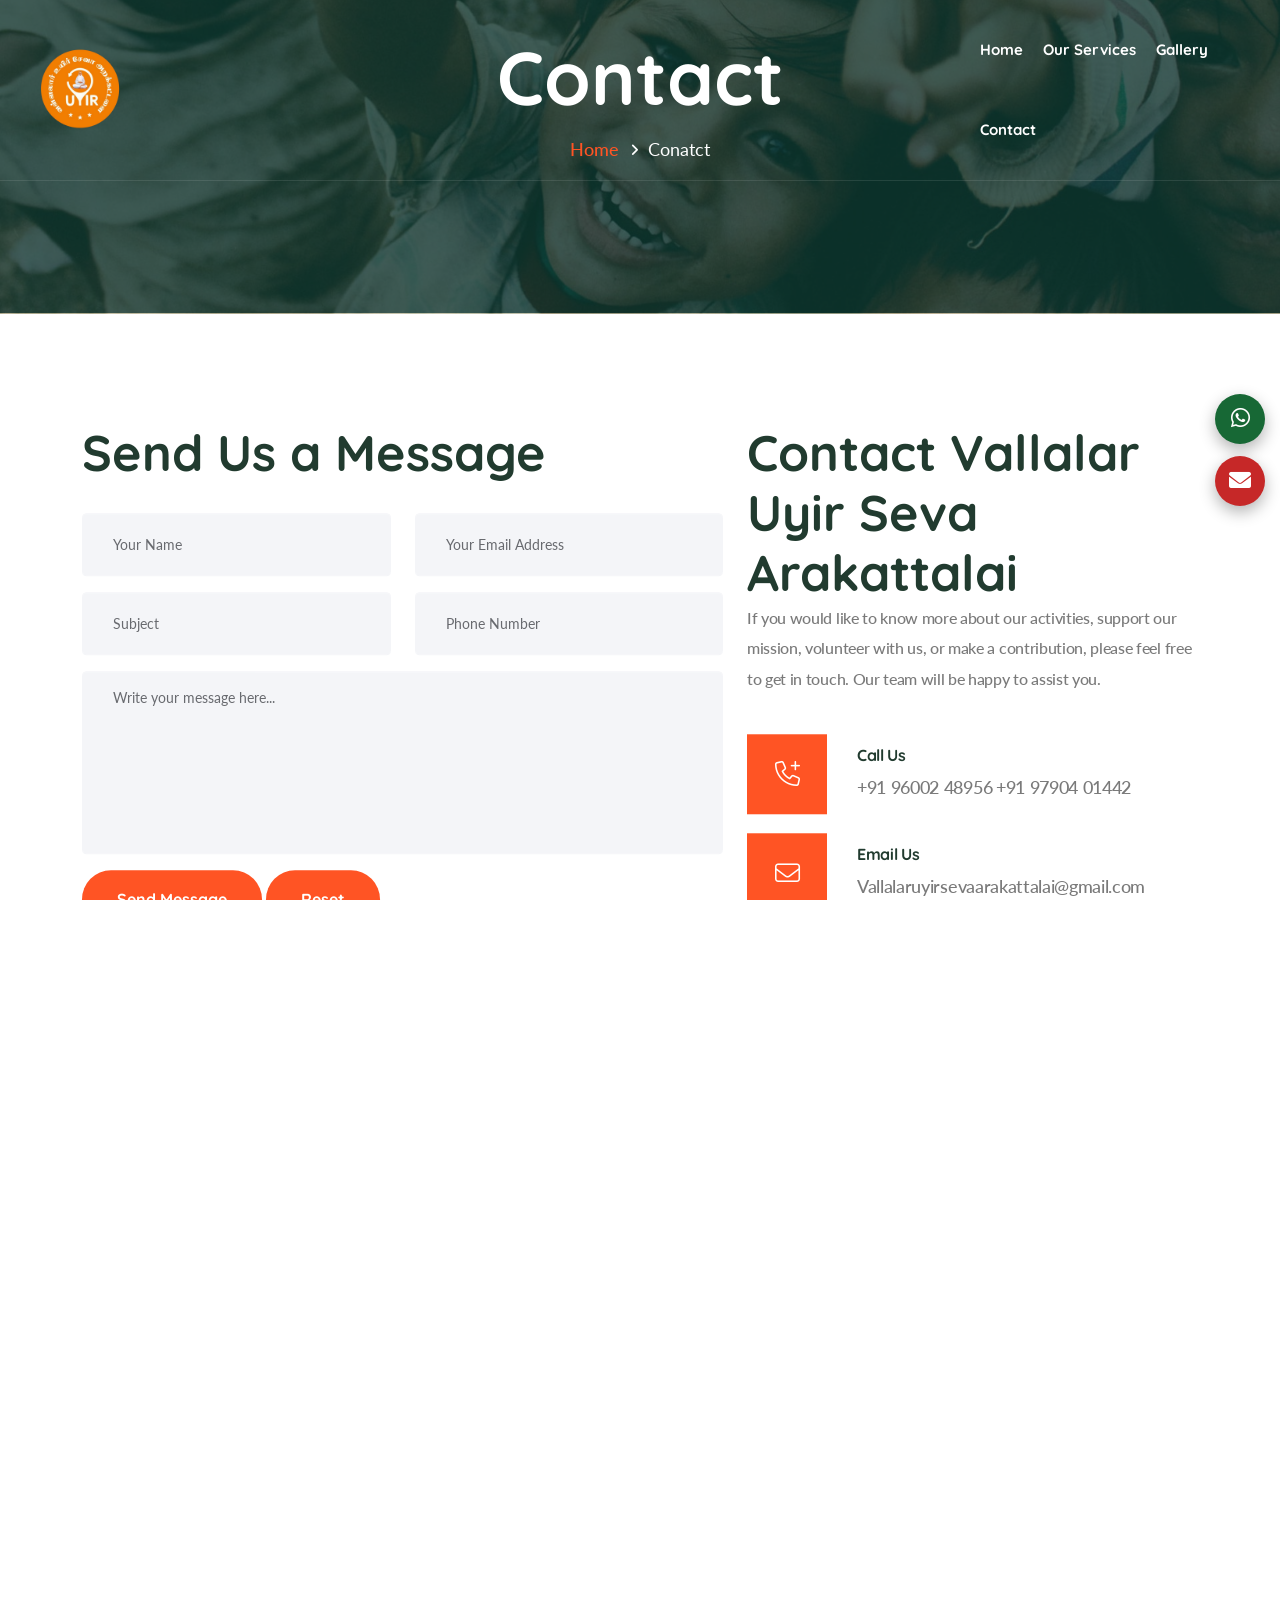
==== contact.html @ bacff72b "Vallar Testing" ====
<!DOCTYPE html>
<html lang="en">

<!-- Mirrored from html.kodesolution.com/2026/hopenest-html/page-contact.html by HTTrack Website Copier/3.x [XR&CO'2014], Tue, 10 Mar 2026 08:00:22 GMT -->
<head>
<meta charset="utf-8" />
 <title>Vallalar uyir seva arakattalai </title>
<!-- Stylesheets -->
<link href="css/bootstrap.min.css" rel="stylesheet" />
<link href="css/style.css" rel="stylesheet" />

<link rel="shortcut icon" href="images/favicon.ico" type="image/x-icon" />
<link rel="icon" href="images/favicon.ico" type="image/x-icon" />

<!-- Responsive -->
<meta http-equiv="X-UA-Compatible" content="IE=edge" />
<meta name="viewport" content="width=device-width, initial-scale=1.0" />

</head>

<style>
 .floating-contact {
  position: fixed;
  right: 15px;
  top: 50%;
  transform: translateY(-50%);
  z-index: 9999;

  display: flex;
  flex-direction: column;
  align-items: center;
  gap: 12px;
}

/* Buttons */
.contact-btn {
  width: 50px;
  height: 50px;
  border-radius: 50%;
  border: none;
  cursor: pointer;

  display: flex;
  align-items: center;
  justify-content: center;

  color: #fff;
  font-size: 22px;
  box-shadow: 0 6px 16px rgba(0,0,0,0.3);
}

.whatsapp { background: #176835; }
.call { background: #c62828; }

/* Floating Enquiry Box */
.enquiry-float {
  position: fixed;
  right: 20px;
  width: 260px;
  background: #fff;
  padding: 15px;
  border-radius: 10px;
  box-shadow: 0 10px 30px rgba(0,0,0,0.15);
  z-index: 9999;
    display: none;
}
/* Form */
.enquiry-float form h4 {
  margin-bottom: 10px;
  text-align: center;
}

.enquiry-float input,
.enquiry-float textarea {
  width: 100%;
  padding: 8px;
  margin-bottom: 8px;
  border: 1px solid #ccc;
  border-radius: 4px;
}

.enquiry-btn {
  width: 100%;
  background: #e63946;
  color: #fff;
  border: none;
  padding: 10px;
  border-radius: 5px;
  cursor: pointer;
  font-size: 15px;
}

.enquiry-btn:hover {
  background: #c92f3c;
}
</style>
<body>
  <div class="page-wrapper">
<div class="floating-contact">
  <!-- WhatsApp -->
  <a href="https://wa.me/919790401442" target="_blank" class="contact-btn whatsapp">
    <i class="fab fa-whatsapp"></i>
  </a>

  <!-- Call -->
  <button class="contact-btn call" id="callToggle">
    <i class="fas fa-envelope"></i>
  </button>

  <!-- Enquiry Form -->
  <div class="enquiry-float" id="enquiryBox">
  <form>
    <h4>Quick Enquiry</h4>

    <input type="text" placeholder="Name" required>
    <input type="email" placeholder="Email" required>
    <input type="tel" placeholder="Phone" required>
    <textarea placeholder="Message" rows="3" required></textarea>

    <button type="submit" class="enquiry-btn">Submit</button>
  </form>
</div>

</div>
    <!-- <div id="preloader" class="preloader">
      <div class="animation-preloader">
        <div class="spinner"></div>
        <div class="txt-loading">
          <span data-text-preloader="H" class="letters-loading"> H </span>
          <span data-text-preloader="O" class="letters-loading"> O </span>
          <span data-text-preloader="P" class="letters-loading"> P </span>
          <span data-text-preloader="E" class="letters-loading"> E </span>
          <span data-text-preloader="N" class="letters-loading"> N </span>
          <span data-text-preloader="E" class="letters-loading"> E </span>
          <span data-text-preloader="S" class="letters-loading"> S </span>
          <span data-text-preloader="T" class="letters-loading"> T </span>
        </div>
        <p class="text-center">Loading</p>
      </div>
      <div class="loader">
        <div class="row">
          <div class="col-3 loader-section section-left">
            <div class="bg"></div>
          </div>
          <div class="col-3 loader-section section-left">
            <div class="bg"></div>
          </div>
          <div class="col-3 loader-section section-right">
            <div class="bg"></div>
          </div>
          <div class="col-3 loader-section section-right">
            <div class="bg"></div>
          </div>
        </div>
      </div>
    </div> -->

    <!-- Back-to-top start -->
    <button id="back-top" class="back-to-top">
      <i class="fa-regular fa-arrow-up"></i>
    </button>
    <!-- Back-to-top start -->

    <!-- Main Header-->
    <header class="main-header header-style-one header-2">
      <!-- Header Lower -->
      <div class="header-lower">
        <!-- Main box -->
        <div class="main-box" >
          <div class="logo">
            <a href="index.html"><img src="images/logo1.png" style="height: 100px;" alt=""></a>
          </div>
          <!--Nav Box-->
          <div class="nav-outer" >
             <nav class="nav main-menu">
              <ul class="navigation"style="margin-left: 700px;">
                <li class="dropdown current">
                  <a href="index.html">Home</a>
                 
                </li>
                <li><a href="services.html">Our Services</a></li>
               
               <li><a href="gallery.html">Gallery</a></li>
               
               
                <li class="current"><a href="contact.html">Contact</a></li>
              </ul>
            </nav>

            <div class="outer-box">
              <!-- Main Menu End-->
              <div class="ui-btn-outer">
                <div class="ui-btn-search">
                  <!-- <button class="ui-btn ui-btn search-btn main-header__search search-toggler">
                    <i class="fa-regular fa-magnifying-glass"></i></button> -->
                  <!-- <a href="contact.html" class="theme-btn"><i class="fa-solid fa-heart"></i> Donate Now</a> -->
                </div>
                <!-- Mobile Nav toggler -->
              </div>
             <div class="mobile-nav-toggler"><span class="icon lnr-icon-bars"></span></div>
            </div>
          </div>
        </div>
      </div>
      <!-- End Header Lower -->

      <!-- Mobile Menu  -->
      <div class="mobile-menu">
        <div class="menu-backdrop"></div>

        <!--Here Menu Will Come Automatically Via Javascript / Same Menu as in Header-->
        <nav class="menu-box">
          <div class="upper-box">
            <div class="nav-logo">
              <a href="index.html"><img src="images/logo1.png" alt=""></a>
            </div>
            <div class="close-btn"><i class="icon fa fa-times"></i></div>
          </div>

          <ul class="navigation clearfix">
            <!--Keep This Empty / Menu will come through Javascript-->
          </ul>
          <ul class="contact-list-one">
            <li>
              <!-- Contact Info Box -->
              <div class="contact-info-box">
                <i class="icon lnr-icon-phone-handset"></i>
                <span class="title">Call Now</span>
                <a href="tel:+919600248956 ">+91 96002 48956 </a>
              </div>
            </li>
            <li>
              <!-- Contact Info Box -->
              <div class="contact-info-box">
                <span class="icon lnr-icon-envelope1"></span>
                <span class="title">Send Email</span>
                <a href="mailto:Vallalaruyirsevaarakattalai@gmail.com">Vallalaruyirsevaarakattalai@gmail.com</a>
              </div>
            </li>
            <li>
              <!-- Contact Info Box -->
              <!-- <div class="contact-info-box">
                <span class="icon lnr-icon-clock"></span>
                <span class="title">Send Email</span>
                Mon - Sat 8:00 - 6:30, Sunday - CLOSED
              </div> -->
            </li>
          </ul>

          <!-- <ul class="social-links">
            <li><a href="#"><i class="fab fa-twitter"></i></a></li>
            <li><a href="#"><i class="fab fa-facebook-f"></i></a></li>
            <li><a href="#"><i class="fab fa-pinterest"></i></a></li>
            <li><a href="#"><i class="fab fa-instagram"></i></a></li>
          </ul> -->
        </nav>
      </div>
      <!-- End Mobile Menu -->

      <!-- Header Search -->
      <!-- <div class="search-popup">
        <span class="search-back-drop"></span>
        <button class="close-search"><span class="fa fa-times"></span></button>

        <div class="search-inner">
          <form method="post" action="https://html.kodesolution.com/2026/hopenest-html/index.html">
            <div class="form-group">
              <input type="search" name="search-field" value="" placeholder="Search..." required="">
              <button type="submit"><i class="fa fa-search"></i></button>
            </div>
          </form>
        </div>
      </div> -->
      <!-- End Header Search -->

      <!-- Sticky Header  -->
      <div class="sticky-header">
        <div class="auto-container">
          <div class="inner-container">
            <!--Logo-->
            <div class="logo">
              <a href="index.html"><img src="images/logo1.png" alt="img"></a>
            </div>

            <!--Right Col-->
            <div class="nav-outer">
              <!-- Main Menu -->
              <nav class="main-menu">
                <div class="navbar-collapse show collapse clearfix">
                  <ul class="navigation clearfix">
                    <!--Keep This Empty / Menu will come through Javascript-->
                  </ul>
                </div>
              </nav>
              <!-- Main Menu End-->

              <!--Mobile Navigation Toggler-->
             <div class="mobile-nav-toggler"><span class="icon lnr-icon-bars"></span></div>
            </div>
          </div>
        </div>
      </div>
      <!-- End Sticky Menu -->
    </header>
    <!--End Main Header -->
    <div id="smooth-wrapper">
      <div id="smooth-content">
        <!-- Start main-content -->
        <section class="page-title" style="background-image: url(images/resource/page-title.jpg);">
          <div class="auto-container">
            <div class="title-outer text-center">
              <h1 class="title">Contact</h1>
              <ul class="page-breadcrumb">
                <li><a href="index.html">Home</a></li>
                <li>Conatct</li>
              </ul>
            </div>
          </div>
        </section>
        <!-- end main-content -->

        <!--Contact Details Start-->
      <section class="contact-details">
  <div class="container pt-110 pb-70">
    <div class="row">
      
      <!-- Left Contact Form -->
      <div class="col-xl-7 col-lg-6">
        <div class="sec-title black">
          <h2>Send Us a Message</h2>
        </div>

        <form id="contact_form" name="contact_form" action="mail.php" method="post">
          <div class="row">
            <div class="col-sm-6">
              <div class="mb-3">
                <input name="form_name" class="form-control" type="text" placeholder="Your Name">
              </div>
            </div>
            <div class="col-sm-6">
              <div class="mb-3">
                <input name="form_email" class="form-control required email" type="email" placeholder="Your Email Address">
              </div>
            </div>
          </div>

          <div class="row">
            <div class="col-sm-6">
              <div class="mb-3">
                <input name="form_subject" class="form-control required" type="text" placeholder="Subject">
              </div>
            </div>
            <div class="col-sm-6">
              <div class="mb-3">
                <input name="form_phone" class="form-control" type="text" placeholder="Phone Number">
              </div>
            </div>
          </div>

          <div class="mb-3">
            <textarea name="form_message" class="form-control required" rows="7" placeholder="Write your message here..."></textarea>
          </div>

          <div class="mb-5">
            <input name="form_botcheck" class="form-control" type="hidden" value="" />
            <button type="submit" class="theme-btn btn-style-one mb-2 mb-sm-0" data-loading-text="Please wait...">
              <span class="btn-title">Send Message</span>
            </button>
            <button type="reset" class="theme-btn btn-style-one" data-loading-text="Please wait...">
              <span class="btn-title">Reset</span>
            </button>
          </div>
        </form>
      </div>

      <!-- Right Contact Details -->
      <div class="col-xl-5 col-lg-6">
        <div class="contact-details__right">
          <div class="sec-title black">
            <h2>Contact Vallalar Uyir Seva Arakattalai</h2>
            <div class="text">
              
              If you would like to know more about our activities, support our mission, 
              volunteer with us, or make a contribution, please feel free to get in touch. 
              Our team will be happy to assist you.
            </div>
          </div>

          <ul class="list-unstyled contact-details__info">
            <li>
              <div class="icon">
                <span class="fa-classic fa-light fa-phone-plus"></span>
              </div>
              <div class="text">
                <h6 class="mb-1">Call Us</h6>
                <a href="tel:+919600248956">+91 96002 48956</a>
                 <a href="tel:+919790401442">+91 97904 01442</a>
              </div>
            </li>

            <li>
              <div class="icon">
                <span class="fal fa-envelope"></span>
              </div>
              <div class="text">
                <h6 class="mb-1">Email Us</h6>
                <a href="mailto:Vallalaruyirsevaarakattalai@gmail.com">Vallalaruyirsevaarakattalai@gmail.com</a>
              </div>
            </li>

            <li>
              <div class="icon">
                <span class="fal fa-location-arrow"></span>
              </div>
              <div class="text">
                <h6 class="mb-1">Our Location</h6>
                <span>Vallalar Uyir Seva Arakattalai, <br>22 Noyyal Street, Kamatchipuram, Coimbatore 641013</span>
              </div>
            </li>
          </ul>
        </div>
      </div>

    </div>
  </div>
</section>
        <!--Contact Details End-->

        <!-- Map Section-->
        <section class="map-section">
<iframe src="https://www.google.com/maps/embed?pb=!1m18!1m12!1m3!1d250644.7683524301!2d76.80241834872741!3d11.014261487869842!2m3!1f0!2f0!3f0!3m2!1i1024!2i768!4f13.1!3m3!1m2!1s0x3ba859af2f971cb5%3A0x2fc1c81e183ed282!2sCoimbatore%2C%20Tamil%20Nadu!5e0!3m2!1sen!2sin!4v1773142002407!5m2!1sen!2sin" width="100%" height="450" style="border:0;" allowfullscreen="" loading="lazy" referrerpolicy="no-referrer-when-downgrade"></iframe>        
</section>
        
        <!--End Map Section-->

        <!-- Main Footer -->
          <footer class="footer-section bg-cover"
         style="background-image: url('images/background/footer-bg.jpg');">
          <div class="container">
            <div class="footer-widget-wrapper">
              <div class="row g-4">
                <div class="col-xl-4 col-lg-6 col-md-6 wow fadeInUp" data-wow-delay=".3s">
                  <div class="footer-content">
                    <a href="index.html" class="footer-logo"><img src="images/logo1.png"
                      style="height: 110px;" alt="img"></a>
                  <p>
UYIR Seva Trust works with compassion and dedication to support people in need, 
promote social welfare, and build a caring community for a better tomorrow.
</p>
                    <a href="contact.html" class="theme-btn">
                      <i class="fas fa-heart"></i> Donate Now</a>
                  </div>
                </div>
                <div class="col-xl-3 col-lg-6 col-md-6 wow fadeInUp" data-wow-delay=".5s">
                  <div class="footer-contact-info">
                    <div class="contact-info">
                      <h3 class="number"><a href="tel:+919600248956"> +91 96002 48956</a></h3>
                      <p class="email"><a href="mailto:Vallalaruyirsevaarakattalai@gmail.com">Vallalaruyirsevaarakattalai@gmail.com</a></p>
                    </div>
                    <h4 class="location-title">22 Noyyal Street, Kamatchipuram, Coimbatore 641013</h4>
                  </div>
                </div>
                <div class="col-xl-5 col-lg-6 wow fadeInUp" data-wow-delay=".7s">
                  <ul class="footer-menu-list">
                    <li>
                      <a href="index.html">
                        <span>Home</span>
                        <span class="icon">
                          <svg width="23" height="23" viewBox="0 0 23 23" fill="none" xmlns="http://www.w3.org/2000/svg">
                            <g clip-path="url(#clip0_40_871)">
                              <path d="M5.24221 15.2714L15.072 8.38849M17.2671 6.87033C15.1405 8.17373 11.6724 11.9019 14.8132 16.3874M17.2516 6.84808C15.2994 8.40067 10.6099 10.3845 7.46918 5.89903" stroke="#FBC93E" stroke-width="1.5"/>
                            </g>
                            <defs>
                              <clipPath id="clip0_40_871">
                                <rect width="16" height="16" fill="white" transform="translate(0 9.17722) rotate(-35)"/>
                              </clipPath>
                            </defs>
                          </svg>
                        </span>
                      </a>
                    </li>
                    <li>
                      <a href="services.html">
                        <span>Our Services</span>
                        <span class="icon">
                          <svg width="23" height="23" viewBox="0 0 23 23" fill="none" xmlns="http://www.w3.org/2000/svg">
                            <g clip-path="url(#clip0_40_871)">
                              <path d="M5.24221 15.2714L15.072 8.38849M17.2671 6.87033C15.1405 8.17373 11.6724 11.9019 14.8132 16.3874M17.2516 6.84808C15.2994 8.40067 10.6099 10.3845 7.46918 5.89903" stroke="#FBC93E" stroke-width="1.5"/>
                            </g>
                            <defs>
                              <clipPath id="clip0_40_8713">
                                <rect width="16" height="16" fill="white" transform="translate(0 9.17722) rotate(-35)"/>
                              </clipPath>
                            </defs>
                          </svg>
                        </span>
                      </a>
                    </li>
                    <li>
                      <a href="gallery.html">
                        <span>Gallery</span>
                        <span class="icon">
                          <svg width="23" height="23" viewBox="0 0 23 23" fill="none" xmlns="http://www.w3.org/2000/svg">
                            <g clip-path="url(#clip0_40_871)">
                              <path d="M5.24221 15.2714L15.072 8.38849M17.2671 6.87033C15.1405 8.17373 11.6724 11.9019 14.8132 16.3874M17.2516 6.84808C15.2994 8.40067 10.6099 10.3845 7.46918 5.89903" stroke="#FBC93E" stroke-width="1.5"/>
                            </g>
                            <defs>
                              <clipPath id="clip0_40_8714">
                                <rect width="16" height="16" fill="white" transform="translate(0 9.17722) rotate(-35)"/>
                              </clipPath>
                            </defs>
                          </svg>
                        </span>
                      </a>
                    </li>
                    <li>
                      <a href="contact.html">
                        <span>Contact</span>
                        <span class="icon">
                          <svg width="23" height="23" viewBox="0 0 23 23" fill="none" xmlns="http://www.w3.org/2000/svg">
                            <g clip-path="url(#clip0_40_871)">
                              <path d="M5.24221 15.2714L15.072 8.38849M17.2671 6.87033C15.1405 8.17373 11.6724 11.9019 14.8132 16.3874M17.2516 6.84808C15.2994 8.40067 10.6099 10.3845 7.46918 5.89903" stroke="#FBC93E" stroke-width="1.5"/>
                            </g>
                            <defs>
                              <clipPath id="clip0_40_8715">
                                <rect width="16" height="16" fill="white" transform="translate(0 9.17722) rotate(-35)"/>
                              </clipPath>
                            </defs>
                          </svg>
                        </span>
                      </a>
                    </li>
                    <!-- <li>
                      <a href="page-contact.html">
                        <span>Contact</span>
                        <span class="icon">
                          <svg width="23" height="23" viewBox="0 0 23 23" fill="none" xmlns="http://www.w3.org/2000/svg">
                            <g clip-path="url(#clip0_40_871)">
                              <path d="M5.24221 15.2714L15.072 8.38849M17.2671 6.87033C15.1405 8.17373 11.6724 11.9019 14.8132 16.3874M17.2516 6.84808C15.2994 8.40067 10.6099 10.3845 7.46918 5.89903" stroke="#FBC93E" stroke-width="1.5"/>
                            </g>
                            <defs>
                              <clipPath id="clip0_40_8716">
                                <rect width="16" height="16" fill="white" transform="translate(0 9.17722) rotate(-35)"/>
                              </clipPath>
                            </defs>
                          </svg>
                        </span>
                      </a>
                    </li> -->
                  </ul>
                </div>
              </div>
            </div>
           
          </div>
          <div class="footer-bottom">
            <div class="container">
              <div class="footer-bottom-wrapper wow fadeInUp" data-wow-delay=".3s">
               <p>
© <span id="year"></span> Vallalar Uyir Seva Arakattalai. All Rights Reserved. 
Developed by <a href="https://chennaileads.com" target="_blank">Chennai Leads</a>
</p>

<script>
document.getElementById("year").textContent = new Date().getFullYear();
</script>
                <!-- <div class="social-icon">
                  <a href="#"><i class="fa-brands fa-x-twitter"></i> Twitter</a>
                  <a href="#"><i class="fa-brands fa-facebook-f"></i> Facebook</a>
                  <a href="#"><i class="fa-brands fa-pinterest"></i> Pinterest</a>
                  <a href="#"><i class="fa-brands fa-instagram"></i> Instagram</a>
                </div> -->
              </div>
            </div>
          </div>
        </footer>
        <!--End Main Footer -->
      </div>
    </div>

  </div>
  <!-- End Page Wrapper -->

<script src="js/jquery.js"></script>
<script src="js/popper.min.js"></script>
<script src="js/bootstrap.min.js"></script>
<script src="js/jquery.fancybox.js"></script>
<script src="js/jquery-ui.js"></script>
<script src="js/gsap.js"></script>
<script src="js/three.js"></script>
<script src="js/hover-effect.umd.js"></script>
<script src="js/gsap-scroll-to-plugin.js"></script>
<script src="js/gsap-scroll-smoother.js"></script>
<script src="js/gsap-scroll-trigger.js"></script>
<script src="js/gsap-split-text.js"></script>
<script src="js/split-type.min.js"></script>
<script src="js/parallaxie.js"></script>
<script src="js/jquery.magnific-popup.min.js"></script>
<script src="js/wow.js"></script>
<script src="js/bxslider.js"></script>
<script src="js/nice-select.min.js"></script>
<script src="js/knob.js"></script>
<script src="js/appear.js"></script>
<script src="js/slick.js"></script>
<script src="js/swiper.min.js"></script>
<script src="js/mixitup.js"></script>
<script src="js/script.js"></script>
<script src="js/script-gsap.js"></script>
<!-- form submit -->
<script src="js/jquery.validate.min.js"></script>
<script src="js/jquery.form.min.js"></script>
<script src="js/custom-contact.js"></script>
  <script>
  const toggleBtn = document.getElementById("callToggle");
  const enquiryBox = document.getElementById("enquiryBox");

  toggleBtn.addEventListener("click", () => {
    enquiryBox.style.display =
      enquiryBox.style.display === "block" ? "none" : "block";
  });

  document.addEventListener("click", (e) => {
    if (!e.target.closest(".floating-contact")) {
      enquiryBox.style.display = "none";
    }
  });
  toggleBtn.addEventListener("click", () => {
  enquiryBox.classList.toggle("show");
});
</script>
</body>

<!-- Mirrored from html.kodesolution.com/2026/hopenest-html/page-contact.html by HTTrack Website Copier/3.x [XR&CO'2014], Tue, 10 Mar 2026 08:00:25 GMT -->
</html>
---- css/style.css ----
@charset "UTF-8";
/* Hopenest – Helping Children & Protecting Wildlife HTML Template

Template Name: Hopenest
Version: 1.0.0
License: copyright commercial

/************ TABLE OF CONTENTS ***************
1. Fonts
2. Reset
3. Global Settings
4. Main Header / TWO / Three / Four / Five
5. Sticky Header
6. Mobile Menu
7. Section Title
8. Page Title
9. Main Slider
10. Banner Section / Two / Three / Four
11. Features Section / Two / Three / Four / Five / Six
12. About Section / Two / Three / Four / Five / Six
13. Services Section / Two / Three / Four / Five
14. Map Section
15. Call To Action / Two / Three / Four / Five
16. Locations Section / Two
17. Offer Section / Two / Three / Four
18. FAQ's Sectiom / Two
19. Work Section
20. Fun Fact Section / Two
21. Project Section / Two / Three
22. Testimonial Section / Two / Three / Four
23. Why Choose Us / Two / Three
24. Industries Section
25. Pricing Section
26. team Section / Two
27. Contact Sectiom / Two / Three / Four
28. News Section / Two
29. Clients Section
30. Main Footer
**********************************************/
@import url("https://fonts.googleapis.com/css2?family=Quicksand:wght@300..700&amp;display=swap");
@import url("https://fonts.googleapis.com/css2?family=Lato:ital,wght@0,100;0,300;0,400;0,700;0,900;1,100;1,300;1,400;1,700;1,900&amp;display=swap");
@import url("animate.css");
@import url("swiper.min.css");
@import url("slick.css");
@import url("jquery.fancybox.min.css");
@import url("nice-select.css");
@import url("jquery-ui.css");
@import url("linear.css");
@import url("magnific-popup.css");
@import url("fontawesome-free.css");
@import url("fontawesome.css");
@import url("flaticon.css");
@import url("flaticon-tech.css");
@import url("flaticon-set-business.css");
@import url("tm-bs-mp.css");
@import url("tm-utility-classes.css");
:root {
  --theme-color1: #FF5424;
  --theme-color2: #FBC93E;
  --theme-color3: #0E6539;
  --theme-color1-rgb: 255, 84, 36;
  --theme-color2-rgb: 251, 201, 62;
  --theme-color3-rgb: 14, 101, 57;
  --theme-color1-text-color: #fff;
  --theme-color2-text-color: #151515;
  --theme-color3-text-color: #fff;
  --body-bg: #fff;
  --theme-color-white: #ffffff;
  --bg-color: #FFF8EF;
  --theme-color-white-rgb: 255, 255, 255;
  --theme-color-silver: #eee;
  --theme-color-black: #000000;
  --theme-color-black-rgb: 0, 0, 0;
  --bg-theme-color1: var(--theme-color1);
  --bg-theme-color2: var(--theme-color2);
  --bg-theme-color3: var(--theme-color3);
  --border-color1-rgba: rgba(255, 255, 255, 0.2);
  --border-color2-rgba: rgba(255, 255, 255, 0.13);
  --text-color: #7A7A7A;
  --headings-color: #213B2F;
  --link-color: var(--theme-color1);
  --link-hover-color: var(--theme-color2);
  --body-font-family: "Lato", sans-serif;
  --heading-font-family: "Quicksand", sans-serif;
  --body-font-size: 16px;
  --body-line-height: 1.9;
  --body-font-weight: 500;
  --line-height-heading-h1: 100%;
  --line-height-heading: 120%;
  --line-height-heading-small: 1.4em;
  --h1-font-size: 120px;
  --h2-font-size: 50px;
  --h3-font-size: 30px;
  --h4-font-size: 24px;
  --h5-font-size: 20px;
  --h6-font-size: 16px;
  --h1-font-weight: 700;
  --h2-font-weight: 700;
  --h3-font-weight: 400;
  --h4-font-weight: 700;
  --h5-font-weight: 600;
  --h6-font-weight: 700;
  --sec-title-subtitle-color: #7e8596;
  --sec-title-subtitle-font-size: 16px;
  --sec-title-subtitle-font-weight: 500;
  --sec-title-subtitle-line-height: 1;
  --sec-title-color: var(--headings-color);
  --sec-title-font-size: 50px;
  --sec-title-font-weight: var(--h2-font-weight);
  --container-width: 1320px;
  --small-container-width: 1000px;
  --large-container-width: 1550px;
  --container-pt: 120px;
  --container-pb: 120px;
  --gradient-1: linear-gradient(90deg, #88ff2a 0%, #fff 100%);
}

/*
 * typography.scss
 * -----------------------------------------------
*/
/* --------------------------------------------
    Template Default Fonts & Fonts Styles
 ---------------------------------------------- */
::-moz-selection {
  background: var(--theme-color1);
  color: #fff;
  text-shadow: none;
}
::selection {
  background: var(--theme-color1);
  color: #fff;
  text-shadow: none;
}

::-moz-selection {
  background: var(--theme-color1); /* Firefox */
  color: #fff;
  text-shadow: none;
}

::-webkit-selection {
  background: var(--theme-color1); /* Safari */
  color: #fff;
  text-shadow: none;
}

:active,
:focus {
  outline: none !important;
}

::-webkit-input-placeholder {
  color: #7c858c;
}

::-moz-input-placeholder {
  color: #7c858c;
}

::-ms-input-placeholder {
  color: #7c858c;
}

body {
  background-color: var(--body-bg);
  background-attachment: fixed;
  -ms-word-wrap: break-word;
  word-wrap: break-word;
  counter-reset: my-sec-counter;
  -webkit-font-smoothing: antialiased;
  -moz-font-smoothing: antialiased;
  color: var(--text-color);
  font-size: var(--body-font-size);
  font-family: var(--body-font-family);
  line-height: var(--body-line-height);
}

p,
.text {
  color: var(--text-color);
  font-size: var(--body-font-size);
  font-weight: var(--body-font-weight);
  line-height: var(--body-line-height);
  letter-spacing: -0.32px;
}

/* -------- Headings ---------- */
h1,
h2,
h3,
h4,
h5,
h6 {
  color: var(--headings-color);
  position: relative;
  font-family: var(--heading-font-family);
  margin: 0;
}
h1 small,
h1 .small,
h2 small,
h2 .small,
h3 small,
h3 .small,
h4 small,
h4 .small,
h5 small,
h5 .small,
h6 small,
h6 .small {
  font-weight: normal;
  line-height: 1;
  color: var(--headings-color);
}
h1 a,
h2 a,
h3 a,
h4 a,
h5 a,
h6 a {
  color: inherit;
  font-weight: inherit;
}

h1 {
  font-size: var(--h1-font-size);
  font-weight: var(--h1-font-weight);
  line-height: var(--line-height-heading-h1);
}

h2 {
  font-size: var(--h2-font-size);
  font-weight: var(--h2-font-weight);
  line-height: var(--line-height-heading);
}

h3 {
  font-size: var(--h3-font-size);
  font-weight: var(--h3-font-weight);
  line-height: var(--line-height-heading);
}
@media (max-width: 1199.98px) {
  h3 {
    font-size: 26px;
  }
}
@media (max-width: 767.98px) {
  h3 {
    font-size: 25px;
  }
}
@media (max-width: 575.98px) {
  h3 {
    font-size: 22px;
  }
}
@media (max-width: 469.98px) {
  h3 {
    font-size: 20px;
  }
}

h4 {
  font-size: var(--h4-font-size);
  font-weight: var(--h4-font-weight);
  line-height: var(--line-height-heading-small);
}
@media (max-width: 1399.98px) {
  h4 {
    font-size: 22px;
  }
}
@media (max-width: 575.98px) {
  h4 {
    font-size: 20px;
  }
}
@media (max-width: 469.98px) {
  h4 {
    font-size: 19px;
  }
}

h5 {
  font-size: var(--h5-font-size);
  font-weight: var(--h5-font-weight);
  line-height: var(--line-height-heading-small);
}

h6 {
  font-size: var(--h6-font-size);
  font-weight: var(--h6-font-weight);
  line-height: var(--line-height-heading-small);
}

/* -------- Body Text ---------- */
table p {
  margin-bottom: 0;
}

p {
  padding: 0;
}
p a:not(.button):not(.btn):hover, p a:not(.button):not(.btn):focus {
  text-decoration: underline;
}

/* -------- other ---------- */
a {
  color: var(--link-color);
  text-decoration: none;
  font-weight: var(--body-font-weight);
  cursor: pointer;
  -webkit-transition: all 0.3s ease;
  transition: all 0.3s ease;
}
a:hover, a:focus {
  color: inherit;
  text-decoration: none;
  outline: none;
}
a b,
a strong {
  -webkit-transition: all 0.3s ease;
  transition: all 0.3s ease;
}
a img {
  border: none;
}

pre,
ul,
ol,
dl,
dd,
blockquote,
address,
table,
fieldset {
  margin-bottom: 10px;
}

ol,
ul {
  list-style-position: inside;
  margin: 0;
  padding: 0;
  list-style: none;
}

b,
strong {
  color: #333;
  font-weight: var(--body-font-weight);
}

iframe {
  border: none !important;
}

/*
 * container.scss
 * -----------------------------------------------
*/
.container .container {
  width: 100%;
}

.container .container,
.container .container-fluid,
.container-fluid .container,
.container-fluid .container-fluid {
  padding-left: 0;
  padding-right: 0;
}

.container-fluid {
  padding-left: 60px;
  padding-right: 60px;
}

@media (min-width: 1400px) {
  .container,
  .container-lg,
  .container-md,
  .container-sm,
  .container-xl,
  .container-xxl {
    max-width: var(--container-width);
  }
}
.auto-container {
  position: static;
  max-width: var(--container-width);
  padding: 0px 15px;
  margin: 0 auto;
  width: 100%;
}

.container-1600 {
  max-width: 1600px;
}

/*=== Default Form ===*/
.form-control, .input-text {
  height: calc(2.25rem + 27px);
  padding: 14px 30px;
  outline: 0;
  background-color: #f4f5f8;
  border: 1px solid #f4f5f8;
  color: #686a6f;
  font-size: 0.9rem;
  width: 100%;
}
.form-control::-webkit-input-placeholder, .input-text::-webkit-input-placeholder {
  color: #686a6f;
  opacity: 1;
}
.form-control::-moz-placeholder, .input-text::-moz-placeholder {
  color: #686a6f;
  opacity: 1;
}
.form-control:-ms-input-placeholder, .input-text:-ms-input-placeholder {
  color: #686a6f;
  opacity: 1;
}
.form-control::-ms-input-placeholder, .input-text::-ms-input-placeholder {
  color: #686a6f;
  opacity: 1;
}
.form-control::placeholder, .input-text::placeholder {
  color: #686a6f;
  opacity: 1;
}
.form-control:-ms-input-placeholder, .input-text:-ms-input-placeholder {
  color: #686a6f;
}
.form-control::-ms-input-placeholder, .input-text::-ms-input-placeholder {
  color: #686a6f;
}

textarea.form-control {
  height: auto;
  padding-top: 15px;
  padding-bottom: 15px;
}

.pricing-tab-btn {
  display: -webkit-box;
  display: -ms-flexbox;
  display: flex;
  -webkit-box-align: center;
      -ms-flex-align: center;
          align-items: center;
  gap: 20px;
  margin-top: 40px;
  position: relative;
  z-index: 99;
  margin-bottom: 90px;
}
@media (max-width: 767.98px) {
  .pricing-tab-btn {
    margin-bottom: 20px;
    margin-top: 40px;
  }
}
.pricing-tab-btn span {
  font-size: 20px;
  font-weight: 700;
  color: var(--theme-color-white);
  font-family: var(--heading-font-family);
}
.pricing-tab-btn .nav {
  display: -webkit-inline-box;
  display: -ms-inline-flexbox;
  display: inline-flex;
  border: 1px solid rgba(255, 255, 255, 0.2);
  border-radius: 100px;
  padding: 5px 8px;
  line-height: 1;
  background: #151515;
}
.pricing-tab-btn .nav .nav-item .nav-link {
  font-size: 20px;
  font-weight: 700;
  color: var(--theme-color2);
  border-radius: 31px;
  font-family: var(--heading-font-family);
  padding: 0;
  width: 24px;
  height: 24px;
  border: none;
  -webkit-transition: all 0.2s ease-in-out;
  transition: all 0.2s ease-in-out;
}
.pricing-tab-btn .nav .nav-item .nav-link.active {
  background: var(--theme-color1);
  color: var(--theme-color-white);
}

.tp-cursor #cursor-outer {
  display: block;
}

#cursor-outer {
  position: absolute;
  display: none;
  width: 10px;
  height: 10px;
  pointer-events: none;
  z-index: 99999;
  opacity: 0;
  top: 0;
  left: 0;
}

#cursorDot {
  position: fixed;
  display: -webkit-box;
  display: -ms-flexbox;
  display: flex;
  -webkit-box-align: center;
      -ms-flex-align: center;
          align-items: center;
  pointer-events: none;
  background-color: var(--theme-color1);
  border-radius: 50%;
  -webkit-box-pack: center;
      -ms-flex-pack: center;
          justify-content: center;
  mix-blend-mode: difference;
  color: transparent;
}

/* cursorDot view 
============= */
#cursorDot .cursorDot-view {
  position: absolute;
  opacity: 0;
  visibility: hidden;
  padding: 0 5px;
  font-size: 15px;
  font-weight: 500;
  color: #000;
  line-height: 1.3;
  text-align: center;
  -webkit-transform: scale(0);
          transform: scale(0);
}

/* cursorDot drag 
============= */
#cursorDot .cursorDot-drag {
  position: absolute;
  display: block;
  width: 100%;
  padding: 0 5px;
  font-size: 15px;
  font-weight: 600;
  color: var(--theme-color-white);
  line-height: 1.2;
  text-align: center;
  -webkit-transition: all 0.3s;
  transition: all 0.3s;
}

#cursorDot .cursorDot-drag::before,
#cursorDot .cursorDot-drag::after {
  position: absolute;
  top: 50%;
  margin-top: -5px;
  font-size: 19px;
  color: var(--theme-color-white);
  height: 10px;
  line-height: 10px;
  font-family: "Font Awesome 5 Pro";
  font-weight: 900;
  display: inline-block;
  font-style: normal;
  font-variant: normal;
  text-rendering: auto;
  -webkit-font-smoothing: antialiased;
}

#cursorDot .cursorDot-drag::before {
  content: "\f104"; /* Font Awesome */
  left: 0;
  -webkit-transform: translate3d(20px, 0, 0);
          transform: translate3d(20px, 0, 0);
  -webkit-transition: all 0.25s;
  transition: all 0.25s;
}

#cursorDot .cursorDot-drag::after {
  content: "\f105"; /* Font Awesome */
  right: 0;
  -webkit-transform: translate3d(-20px, 0, 0);
          transform: translate3d(-20px, 0, 0);
  -webkit-transition: all 0.25s;
  transition: all 0.25s;
}

#cursorDot.with-blur {
  backdrop-filter: blur(18px);
  -webkit-transform: translate3d(0, 0, 0);
  transform: translate3d(0, 0, 0);
}

/* cursorDot close 
============== */
#cursorDot.cursorDot-close-enabled {
  opacity: 1 !important;
}

#cursorDot .cursorDot-close {
  position: absolute;
  padding: 0 5px;
  font-size: 14px;
  font-weight: 600;
  color: var(--theme-color1);
  line-height: 1;
  text-align: center;
}

.tp-magnetic-wrap {
  display: -webkit-box;
  display: -ms-flexbox;
  display: flex;
  -webkit-box-pack: center;
      -ms-flex-pack: center;
          justify-content: center;
  -webkit-box-align: center;
      -ms-flex-align: center;
          align-items: center;
}

.back-to-top {
  border-radius: 50% !important;
  background-color: var(--theme-color1);
  width: 50px;
  height: 50px;
  line-height: 50px;
  color: var(--theme-color-white);
  font-size: 18px;
  position: fixed;
  display: inline-block;
  z-index: 999;
  right: 30px;
  bottom: 30px;
  -webkit-transition: all 0.2s ease-in-out;
  transition: all 0.2s ease-in-out;
  opacity: 0;
  visibility: hidden;
  -webkit-transform: translateY(20px);
          transform: translateY(20px);
}
.back-to-top:hover {
  background-color: var(--headings-color);
}
.back-to-top.show {
  opacity: 1;
  visibility: visible;
  -webkit-transform: translate(0);
          transform: translate(0);
}

.cursor-outer {
  -webkit-margin-start: -12px;
          margin-inline-start: -12px;
  margin-top: -12px;
  width: 30px;
  height: 30px;
  border: 1px solid var(--theme-color1);
  background-color: var(--theme-color1);
  -webkit-box-sizing: border-box;
          box-sizing: border-box;
  z-index: 10000000;
  opacity: 0.34;
  -webkit-transition: all 0.4s ease-out 0s;
  transition: all 0.4s ease-out 0s;
}

.cursor-outer.cursor-hover {
  opacity: 0.14;
}

.cursor-outer.cursor-big {
  opacity: 0;
}

.mouseCursor {
  position: fixed;
  top: 0;
  inset-inline-start: 0;
  inset-inline-end: 0;
  bottom: 0;
  pointer-events: none;
  border-radius: 50%;
  -webkit-transform: translateZ(0);
          transform: translateZ(0);
  visibility: hidden;
  text-align: center;
}

.mouseCursor.cursor-big {
  width: 20px;
  height: 20px;
  -webkit-margin-start: -12px;
          margin-inline-start: -12px;
  margin-top: -12px;
}

.cursor-inner {
  -webkit-margin-start: -3px;
          margin-inline-start: -3px;
  margin-top: -3px;
  width: 10px;
  height: 10px;
  z-index: 10000001;
  background-color: var(--theme-color1);
  opacity: 1;
  -webkit-transition: all 0.24s ease-out 0s;
  transition: all 0.24s ease-out 0s;
}

.cursor-inner span {
  color: #fff;
  line-height: 60px;
  opacity: 0;
  text-transform: uppercase;
  letter-spacing: 1px;
  font-size: 12px;
}

.cursor-inner.cursor-big span {
  opacity: 1;
}

.cursor-inner.cursor-hover {
  -webkit-margin-start: -10px;
          margin-inline-start: -10px;
  margin-top: -10px;
  width: 30px;
  height: 30px;
  background-color: var(--theme-color1);
  border: 1px solid #686363;
  opacity: 0;
}

/*=======================
    Preloader
=======================*/
.preloader {
  -webkit-box-align: center;
      -ms-flex-align: center;
          align-items: center;
  cursor: default;
  display: -webkit-box;
  display: -ms-flexbox;
  display: flex;
  height: 100%;
  -webkit-box-pack: center;
      -ms-flex-pack: center;
          justify-content: center;
  position: fixed;
  left: 0;
  top: 0;
  width: 100%;
  z-index: 9999999;
}
.preloader .animation-preloader {
  z-index: 1000;
}
.preloader .animation-preloader .spinner {
  -webkit-animation: spinner 1s infinite linear;
          animation: spinner 1s infinite linear;
  border-radius: 50%;
  border: 3px solid var(--headings-color);
  border-top-color: var(--theme-color1);
  height: 9em;
  margin: 0 auto 3.5em auto;
  width: 9em;
}
@media (max-width: 767px) {
  .preloader .animation-preloader .spinner {
    width: 7.5em;
    height: 7.5em;
    margin: 0 auto 1.5em auto;
  }
}
.preloader .animation-preloader .txt-loading {
  font: bold 5em var(--heading-font-family), var(--body-font-family);
  text-align: center;
  -webkit-user-select: none;
     -moz-user-select: none;
      -ms-user-select: none;
          user-select: none;
}
@media (max-width: 767px) {
  .preloader .animation-preloader .txt-loading {
    font-size: 2.5em;
  }
}
.preloader .animation-preloader .txt-loading .letters-loading {
  color: var(--theme-color1);
  position: relative;
}
.preloader .animation-preloader .txt-loading .letters-loading:nth-child(2):before {
  -webkit-animation-delay: 0.2s;
          animation-delay: 0.2s;
}
.preloader .animation-preloader .txt-loading .letters-loading:nth-child(3):before {
  -webkit-animation-delay: 0.4s;
          animation-delay: 0.4s;
}
.preloader .animation-preloader .txt-loading .letters-loading:nth-child(4):before {
  -webkit-animation-delay: 0.6s;
          animation-delay: 0.6s;
}
.preloader .animation-preloader .txt-loading .letters-loading:nth-child(5):before {
  -webkit-animation-delay: 0.8s;
          animation-delay: 0.8s;
}
.preloader .animation-preloader .txt-loading .letters-loading:nth-child(6):before {
  -webkit-animation-delay: 1s;
          animation-delay: 1s;
}
.preloader .animation-preloader .txt-loading .letters-loading:nth-child(7):before {
  -webkit-animation-delay: 1.2s;
          animation-delay: 1.2s;
}
.preloader .animation-preloader .txt-loading .letters-loading:nth-child(8):before {
  -webkit-animation-delay: 1.4s;
          animation-delay: 1.4s;
}
.preloader .animation-preloader .txt-loading .letters-loading::before {
  -webkit-animation: letters-loading 4s infinite;
          animation: letters-loading 4s infinite;
  color: var(--headings-color);
  content: attr(data-text-preloader);
  left: 0;
  opacity: 0;
  font-family: var(--heading-font-family);
  position: absolute;
  top: -3px;
  -webkit-transform: rotateY(-90deg);
          transform: rotateY(-90deg);
}
.preloader p {
  font-size: 15px;
  font-weight: 600;
  text-transform: uppercase;
  letter-spacing: 8px;
  color: var(--headings-color);
}
.preloader .loader {
  position: fixed;
  top: 0;
  left: 0;
  width: 100%;
  height: 100%;
  font-size: 0;
  z-index: 1;
  pointer-events: none;
}
.preloader .loader .row {
  height: 100%;
}
.preloader .loader .loader-section {
  padding: 0px;
}
.preloader .loader .loader-section .bg {
  background-color: var(--body-bg);
  height: 100%;
  left: 0;
  width: 100%;
  -webkit-transition: all 800ms cubic-bezier(0.77, 0, 0.175, 1);
  transition: all 800ms cubic-bezier(0.77, 0, 0.175, 1);
}
.preloader.loaded .animation-preloader {
  opacity: 0;
  -webkit-transition: 0.3s ease-out;
  transition: 0.3s ease-out;
}
.preloader.loaded .loader-section .bg {
  width: 0;
  -webkit-transition: 0.7s 0.3s allcubic-bezier(0.1, 0.1, 0.1, 1);
  transition: 0.7s 0.3s allcubic-bezier(0.1, 0.1, 0.1, 1);
}

/*
 *	boxed-layout.scss
 * -----------------------------------------------
*/
.tm-boxed-layout {
  background-color: #444;
  padding-top: 40px;
  padding-bottom: 40px;
  padding-left: 15px;
  padding-right: 15px;
}
.tm-boxed-layout.layer-overlay:before {
  z-index: -1;
}
.tm-boxed-layout .page-wrapper {
  margin: 0 auto;
  overflow: hidden;
}
@media (min-width: 1200px) {
  .tm-boxed-layout .page-wrapper {
    width: 1170px;
  }
}
.tm-boxed-layout .container .container {
  width: 100%;
}
@media (min-width: 1200px) {
  .tm-boxed-layout .container {
    width: 1140px;
  }
}
@media (min-width: 1000px) {
  .tm-boxed-layout.tm-container-970px .page-wrapper {
    width: 970px;
  }
}
.tm-boxed-layout.tm-container-970px .container,
.tm-boxed-layout.tm-container-970px .container-fluid {
  padding-left: 20px;
  padding-right: 20px;
}
.tm-boxed-layout.tm-container-970px .container .container,
.tm-boxed-layout.tm-container-970px .container .container-fluid,
.tm-boxed-layout.tm-container-970px .container-fluid .container,
.tm-boxed-layout.tm-container-970px .container-fluid .container-fluid {
  padding-left: 0;
  padding-right: 0;
}
@media (min-width: 1300px) {
  .tm-boxed-layout.tm-container-1230px .page-wrapper {
    width: 1230px;
  }
}
.tm-boxed-layout.tm-container-1230px .container,
.tm-boxed-layout.tm-container-1230px .container-fluid {
  width: 100%;
  padding-left: 20px;
  padding-right: 20px;
}
.tm-boxed-layout.tm-container-1230px .container .container,
.tm-boxed-layout.tm-container-1230px .container .container-fluid,
.tm-boxed-layout.tm-container-1230px .container-fluid .container,
.tm-boxed-layout.tm-container-1230px .container-fluid .container-fluid {
  padding-left: 0;
  padding-right: 0;
}
@media (min-width: 1400px) {
  .tm-boxed-layout.tm-container-1300px .page-wrapper {
    width: 1300px;
  }
}
.tm-boxed-layout.tm-container-1300px .container,
.tm-boxed-layout.tm-container-1300px .container-fluid {
  width: 100%;
  padding-left: 20px;
  padding-right: 20px;
}
.tm-boxed-layout.tm-container-1300px .container .container,
.tm-boxed-layout.tm-container-1300px .container .container-fluid,
.tm-boxed-layout.tm-container-1300px .container-fluid .container,
.tm-boxed-layout.tm-container-1300px .container-fluid .container-fluid {
  padding-left: 0;
  padding-right: 0;
}
@media (min-width: 1400px) {
  .tm-boxed-layout.tm-container-1340px .page-wrapper {
    width: 1340px;
  }
}
.tm-boxed-layout.tm-container-1340px .container,
.tm-boxed-layout.tm-container-1340px .container-fluid {
  width: 100%;
  padding-left: 20px;
  padding-right: 20px;
}
.tm-boxed-layout.tm-container-1340px .container .container,
.tm-boxed-layout.tm-container-1340px .container .container-fluid,
.tm-boxed-layout.tm-container-1340px .container-fluid .container,
.tm-boxed-layout.tm-container-1340px .container-fluid .container-fluid {
  padding-left: 0;
  padding-right: 0;
}
@media (min-width: 1400px) {
  .tm-boxed-layout.tm-container-1440px .page-wrapper {
    width: 1440px;
  }
}
.tm-boxed-layout.tm-container-1440px .container,
.tm-boxed-layout.tm-container-1440px .container-fluid {
  width: 100%;
  padding-left: 20px;
  padding-right: 20px;
}
.tm-boxed-layout.tm-container-1440px .container .container,
.tm-boxed-layout.tm-container-1440px .container .container-fluid,
.tm-boxed-layout.tm-container-1440px .container-fluid .container,
.tm-boxed-layout.tm-container-1440px .container-fluid .container-fluid {
  padding-left: 0;
  padding-right: 0;
}
@media (min-width: 1560px) {
  .tm-boxed-layout.tm-container-1500px .page-wrapper {
    width: 1500px;
  }
}
.tm-boxed-layout.tm-container-1500px .container,
.tm-boxed-layout.tm-container-1500px .container-fluid {
  width: 100%;
  padding-left: 20px;
  padding-right: 20px;
}
.tm-boxed-layout.tm-container-1500px .container .container,
.tm-boxed-layout.tm-container-1500px .container .container-fluid,
.tm-boxed-layout.tm-container-1500px .container-fluid .container,
.tm-boxed-layout.tm-container-1500px .container-fluid .container-fluid {
  padding-left: 0;
  padding-right: 0;
}
@media (min-width: 1660px) {
  .tm-boxed-layout.tm-container-1600px .page-wrapper {
    width: 1600px;
  }
}
.tm-boxed-layout.tm-container-1600px .container,
.tm-boxed-layout.tm-container-1600px .container-fluid {
  width: 100%;
  padding-left: 20px;
  padding-right: 20px;
}
.tm-boxed-layout.tm-container-1600px .container .container,
.tm-boxed-layout.tm-container-1600px .container .container-fluid,
.tm-boxed-layout.tm-container-1600px .container-fluid .container,
.tm-boxed-layout.tm-container-1600px .container-fluid .container-fluid {
  padding-left: 0;
  padding-right: 0;
}
.tm-boxed-layout.tm-container-100pr .page-wrapper {
  width: 95%;
}
.tm-boxed-layout.tm-container-100pr .page-wrapper .container,
.tm-boxed-layout.tm-container-100pr .page-wrapper .container-fluid {
  width: 100%;
}
.tm-boxed-layout.container-shadow .page-wrapper {
  -webkit-box-shadow: 0 0 25px 0 #777;
          box-shadow: 0 0 25px 0 #777;
}
.tm-boxed-layout .header,
.tm-boxed-layout section,
.tm-boxed-layout .footer {
  background-color: #fff;
}
.tm-boxed-layout .header .navbar-default {
  background-color: #fff;
  border-color: #fff;
  padding: 0;
}
.tm-boxed-layout .header .navbar-default .navbar-nav > li > a {
  padding: 30px 5px;
}
.tm-boxed-layout .header .navbar-default .navbar-collapse {
  background-color: #fff;
  border-color: #fff;
  margin-right: 30px;
}
.tm-boxed-layout .header #header-logo {
  margin: 0;
  padding-top: 27px;
}
.tm-boxed-layout .banner-section .slide-item {
  min-height: 540px;
}
.tm-boxed-layout .banner-section .slide-item .content-box {
  padding: 150px 0 220px;
}
.tm-boxed-layout .banner-section-two .content-box {
  padding: 250px 0 150px;
}
.tm-boxed-layout .banner-section-three .content-box {
  padding: 250px 0 150px;
}
.tm-boxed-layout .banner-section-four .content-box {
  padding: 130px 0;
}

@media (max-width: 1200px) {
  .tm-boxed-layout {
    padding-top: 15px;
  }
  .tm-boxed-layout .header .navbar-default .navbar-nav > li > a {
    padding: 10px;
  }
  .tm-boxed-layout .header .navbar-default .navbar-collapse {
    margin-right: 15px;
  }
  .tm-boxed-layout .navbar-header {
    padding: 15px 0;
  }
  .tm-boxed-layout .navbar-collapse .navbar-nav li a .caret {
    margin-right: 0;
  }
}
.payment-method .accordion-box {
  border-radius: 30px;
  position: relative;
}
.payment-method .accordion-box .block {
  -webkit-box-shadow: none;
          box-shadow: none;
  margin-bottom: 20px;
  position: relative;
}
.payment-method .accordion-box .block .acc-btn {
  border-bottom: 1px solid var(--theme-color-silver);
  border-radius: 0;
  color: var(--headings-color);
  cursor: pointer;
  font-size: 24px;
  font-weight: 500;
  letter-spacing: -0.04em;
  line-height: 34px;
  padding: 0px 0 30px;
  padding-right: 70px;
  position: relative;
  -webkit-transition: all 500ms ease;
  transition: all 500ms ease;
}
.payment-method .accordion-box .block .acc-btn .icon {
  color: var(--theme-color-silver);
  font-size: 14px;
  height: 35px;
  left: auto;
  line-height: 38px;
  position: absolute;
  right: 0px;
  text-align: center;
  top: 0px;
  -webkit-transition: all 500ms ease;
  transition: all 500ms ease;
}
@media (max-width: 575.98px) {
  .payment-method .accordion-box .block .acc-btn .icon {
    padding: 20px 0px 20px 15px;
  }
}
.payment-method .accordion-box .block .acc-btn.active {
  color: var(--theme-color1);
  background-color: transparent;
  top: 0;
}
.payment-method .accordion-box .block .acc-btn.active .icon {
  color: var(--bg-theme-color1);
}
.payment-method .accordion-box .block .acc-btn.active .icon:before {
  content: "\f106";
}
.payment-method .accordion-box .block.active-block {
  margin-bottom: 30px;
}
.payment-method .accordion-box .acc-content {
  display: none;
  position: relative;
}
.payment-method .accordion-box .acc-content .content {
  padding: 0 0 10px;
  position: relative;
}
.payment-method .accordion-box .acc-content .content .text {
  color: var(--theme-color-lighter2);
  display: block;
  font-size: 16px;
  line-height: 30px;
  margin-bottom: 0;
}
.payment-method .accordion-box .acc-content.current {
  display: block;
  margin-bottom: 30px;
}

.services-details__content .accordion-box {
  position: relative;
}
.services-details__content .accordion-box .block {
  background: var(--theme-color-silver);
  border-radius: 20px;
  border: 1px solid rgba(255, 255, 255, 0.13);
  line-height: 1;
  margin-bottom: 10px;
  padding: 27px 30px;
  position: relative;
}
.services-details__content .accordion-box .block:last-child {
  margin-bottom: 0;
}
.services-details__content .accordion-box .block .acc-btn {
  color: var(--theme-color3);
  font-size: 20px;
  font-weight: 500;
  position: relative;
  -webkit-transition: all 500ms ease;
  transition: all 500ms ease;
}
.services-details__content .accordion-box .block .acc-btn span {
  color: var(--theme-color1);
}
@media (max-width: 1199.98px) {
  .services-details__content .accordion-box .block .acc-btn {
    font-size: 20px;
  }
}
.services-details__content .accordion-box .block .acc-btn .icon {
  border-radius: 50%;
  display: -webkit-inline-box;
  display: -ms-inline-flexbox;
  display: inline-flex;
  -webkit-box-align: center;
      -ms-flex-align: center;
          align-items: center;
  -webkit-box-pack: center;
      -ms-flex-pack: center;
          justify-content: center;
  cursor: inherit;
  -webkit-transition: all 0.4s ease-in-out;
  transition: all 0.4s ease-in-out;
  position: absolute;
  right: 0;
  top: 0;
  height: 35px;
  font-size: 18px;
  line-height: 25px;
  color: var(--theme-color-white);
  -webkit-transition: all 500ms ease;
  transition: all 500ms ease;
  width: 34px;
  height: 34px;
  background-color: var(--headings-color);
  top: -8px;
}
.services-details__content .accordion-box .block .acc-btn.active {
  color: var(--theme-color1-text-color);
}
.services-details__content .accordion-box .block .acc-btn.active .icon {
  background-color: var(--theme-color1);
  color: var(--theme-color1-text-color);
}
.services-details__content .accordion-box .block .acc-btn.active .icon:before {
  content: "\f068";
}
.services-details__content .accordion-box .block .acc-content {
  display: none;
  margin-top: 20px;
  padding-right: 20px;
  position: relative;
}
.services-details__content .accordion-box .block .acc-content .content {
  position: relative;
}
.services-details__content .accordion-box .block .acc-content .content .text {
  color: var(--theme-color-white);
  display: block;
  font-size: 16px;
  line-height: 30px;
  margin-bottom: 0;
}
@media (max-width: 767.98px) {
  .services-details__content .accordion-box .block .acc-content .content .text {
    padding: 0;
  }
}
.services-details__content .accordion-box .block .acc-content.current {
  display: block;
}
.services-details__content .accordion-box .block.active-block {
  background: radial-gradient(196.16% 133.29% at 100% 98.08%, #222B1C 0%, #151515 55.18%);
}

/***

====================================================================
Reset
====================================================================

***/
* {
  margin: 0px;
  padding: 0px;
  border: none;
  outline: none;
  font-size: 100%;
}

/***

====================================================================
Global Settings
====================================================================

***/
textarea {
  overflow: hidden;
  resize: none;
}

button {
  outline: none !important;
  cursor: pointer;
}

ul,
li {
  list-style: none;
  padding: 0px;
  margin: 0px;
}

.title a {
  color: inherit;
}

.color1 {
  color: var(--theme-color1);
}

.color2 {
  color: var(--theme-color2);
}

.color3 {
  color: var(--theme-color3);
}

.bg-color3 {
  background-color: var(--theme-color3) !important;
}

.page-wrapper {
  position: relative;
  margin: 0 auto;
  width: 100%;
  min-width: 300px;
  z-index: 99;
  background-color: var(--body-bg);
}

.large-container {
  position: static;
  max-width: var(--large-container-width);
  padding: 0px 15px;
  margin: 0 auto;
  width: 100%;
}

.auto-container {
  position: static;
  max-width: var(--container-width);
  padding: 0px 15px;
  margin: 0 auto;
  width: 100%;
}

.small-container {
  position: static;
  max-width: var(--small-container-width);
  padding: 0px 15px;
  margin: 0 auto;
  width: 100%;
}

.pull-right {
  float: right;
}

.pull-left {
  float: left;
}

.dropdown-toggle::after {
  display: none;
}

/*=======================
Scroll To Top style
=======================*/
.scroll-to-top {
  position: fixed;
  right: 20px;
  bottom: 20px;
  width: 40px;
  font-size: 16px;
  line-height: 40px;
  color: var(--theme-color-black);
  text-align: center;
  cursor: pointer;
  background-color: var(--theme-color1);
  z-index: 100;
  display: none;
  border-radius: 50%;
  margin: 0 auto;
  -webkit-box-shadow: 0 0 5px rgba(0, 0, 0, 0.1);
  box-shadow: 0 0 5px rgba(0, 0, 0, 0.1);
  -webkit-transition: all 300ms ease;
  transition: all 300ms ease;
}

.scroll-to-top:hover {
  background: var(--theme-color1);
  color: #000;
}

/*=======================
    Preloader
=======================*/
@-webkit-keyframes text-split {
  0%, 75%, 100% {
    opacity: 0;
    -webkit-transform: rotateY(-90deg);
            transform: rotateY(-90deg);
  }
  25%, 50% {
    opacity: 1;
    -webkit-transform: rotateY(0deg);
            transform: rotateY(0deg);
  }
}
@keyframes text-split {
  0%, 75%, 100% {
    opacity: 0;
    -webkit-transform: rotateY(-90deg);
            transform: rotateY(-90deg);
  }
  25%, 50% {
    opacity: 1;
    -webkit-transform: rotateY(0deg);
            transform: rotateY(0deg);
  }
}
.tabs-box {
  position: relative;
}
.tabs-box .tab {
  display: none;
}
.tabs-box .tab.active-tab {
  display: block;
}

/* background */
.bg-cover {
  background-repeat: no-repeat;
  background-size: cover;
  position: relative;
  background-position: center;
}

.fix {
  overflow: hidden;
}

.bb-top {
  border-top: 1px solid rgba(255, 255, 255, 0.2);
}

.line-shape-animation {
  max-width: 1654px;
  height: 100%;
  position: absolute;
  left: 50%;
  top: 0;
  -webkit-box-pack: justify;
      -ms-flex-pack: justify;
          justify-content: space-between;
  margin: 0 auto;
  -webkit-transform: translateX(-50%);
          transform: translateX(-50%);
  z-index: -1;
}

.line-shape-animation span {
  position: relative;
  width: 1px;
  height: 100%;
  display: block;
  background: rgba(255, 255, 255, 0.1);
  opacity: 0.5;
}

.line-shape-animation span::before,
.line-shape-animation span::after {
  position: absolute;
  top: 0;
  left: 0;
  content: "";
  background: var(--theme-color1);
  -webkit-box-shadow: rgba(255, 255, 255, 0.1) 0px 8px 24px;
          box-shadow: rgba(255, 255, 255, 0.1) 0px 8px 24px;
  border-top-left-radius: 50px;
  border-top-right-radius: 50px;
  clip-path: polygon(51% 8%, 68% 15%, 66% 40%, 60% 78%, 56% 100%, 46% 100%, 42% 84%, 38% 56%, 34% 17%);
}

.line-shape-animation span::after {
  -webkit-animation: dscroll 2s linear infinite;
          animation: dscroll 2s linear infinite;
  width: 2px;
  height: 24px;
  bottom: 0;
  left: 0;
  background: var(--theme-color1);
  -webkit-box-shadow: rgba(255, 255, 255, 0.1) 0px 8px 24px;
          box-shadow: rgba(255, 255, 255, 0.1) 0px 8px 24px;
  border-top-left-radius: 50px;
  border-top-right-radius: 50px;
  clip-path: polygon(51% 8%, 68% 15%, 66% 40%, 60% 78%, 56% 100%, 46% 100%, 42% 84%, 38% 56%, 34% 17%);
}

.line-shape-animation span:nth-child(2)::after {
  -webkit-animation: dscroll 2.1s linear infinite;
          animation: dscroll 2.1s linear infinite;
}

.line-shape-animation span:nth-child(3)::after {
  -webkit-animation: dscroll 2.2s linear infinite;
          animation: dscroll 2.2s linear infinite;
}

.line-shape-animation span:nth-child(4)::after {
  -webkit-animation: dscroll 2.3s linear infinite;
          animation: dscroll 2.3s linear infinite;
}

.line-shape-animation span:nth-child(5)::after {
  -webkit-animation: dscroll 2.4s linear infinite;
          animation: dscroll 2.4s linear infinite;
}

.line-shape-animation span:nth-child(6)::after {
  -webkit-animation: dscroll 1s linear infinite;
          animation: dscroll 1s linear infinite;
}

.line-shape-animation span:nth-child(7)::after {
  -webkit-animation: dscroll 3.5s linear infinite;
          animation: dscroll 3.5s linear infinite;
}

.line-shape-animation span:nth-child(2)::-ms-backdrop {
  animation: dscroll 4.1s linear infinite;
}

.line-shape-animation span:nth-child(2)::backdrop {
  -webkit-animation: dscroll 4.1s linear infinite;
          animation: dscroll 4.1s linear infinite;
}

.line-shape-animation span:nth-child(3)::before {
  -webkit-animation: dscroll 4.2s linear infinite;
          animation: dscroll 4.2s linear infinite;
}

.line-shape-animation span:nth-child(4)::before {
  -webkit-animation: dscroll 4.3s linear infinite;
          animation: dscroll 4.3s linear infinite;
}

.line-shape-animation span:nth-child(5)::before {
  -webkit-animation: dscroll 4.4s linear infinite;
          animation: dscroll 4.4s linear infinite;
}

.line-shape-animation span:nth-child(6)::before {
  -webkit-animation: dscroll 4s linear infinite;
          animation: dscroll 4s linear infinite;
}

.line-shape-animation span:nth-child(7)::before {
  -webkit-animation: dscroll 4.5s linear infinite;
          animation: dscroll 4.5s linear infinite;
}

@-webkit-keyframes dscroll {
  100% {
    -webkit-transform: translateY(100vh);
            transform: translateY(100vh);
  }
}

@keyframes dscroll {
  100% {
    -webkit-transform: translateY(100vh);
            transform: translateY(100vh);
  }
}
.p-relative {
  position: relative !important;
}

.section-bg2 {
  background-color: var(--theme-color3);
}

.mb-135 {
  margin-bottom: 135px;
}

.mb-140 {
  margin-bottom: 140px;
}

.mb-145 {
  margin-bottom: 145px;
}

.mb-150 {
  margin-bottom: 150px;
}

.mb-155 {
  margin-bottom: 155px;
}

.mb-160 {
  margin-bottom: 160px;
}

.mb-165 {
  margin-bottom: 165px;
}

.mb-170 {
  margin-bottom: 170px;
}

.mb-175 {
  margin-bottom: 175px;
}

.mb-180 {
  margin-bottom: 180px;
}

.mb-185 {
  margin-bottom: 185px;
}

.mb-190 {
  margin-bottom: 190px;
}

.mb-195 {
  margin-bottom: 195px;
}

.mb-200 {
  margin-bottom: 200px;
}

.tp-hero-2-img-box.last-item {
  margin-bottom: 1100px;
}

.tilt_scale {
  display: inline-block;
  -webkit-transition: -webkit-transform 0.2s ease;
  transition: -webkit-transform 0.2s ease;
  transition: transform 0.2s ease;
  transition: transform 0.2s ease, -webkit-transform 0.2s ease;
}

.theme-btn-main .btn-style-one.transform {
  border: 1px solid transparent;
}
.theme-btn-main .btn-style-one.transform:hover {
  background-color: var(--theme-color-black);
  border: 1px solid var(--theme-color1);
  color: var(--theme-color1);
}

.theme-btn-main:hover .transform,
.transform {
  -webkit-transform: none !important;
          transform: none !important;
}

.theme-btn {
  font-size: 16px;
  position: relative;
  z-index: 1;
  overflow: hidden;
  font-weight: 700;
  text-transform: capitalize;
  height: 58px;
  line-height: 58px;
  background-color: var(--theme-color1);
  overflow: hidden;
  display: inline-block;
  padding: 0 35px;
  color: #fff;
  font-family: var(--heading-font-family);
  border-radius: 37px;
  text-align: center;
}
.theme-btn::before {
  content: "";
  position: absolute;
  width: 0;
  top: -10px;
  height: 0;
  background-color: var(--headings-color);
  border-radius: 50%;
  -webkit-transform: translate(-50%, -50%);
          transform: translate(-50%, -50%);
  -webkit-transition: all 0.8s ease;
  transition: all 0.8s ease;
  z-index: -1;
}
.theme-btn i {
  margin-right: 5px;
}
.theme-btn:hover {
  color: var(--theme-color-white);
}
.theme-btn:hover::before {
  width: 800px;
  height: 800px;
  display: inline-block;
}

/*** 

====================================================================
  Anim Icons
====================================================================

***/
@-webkit-keyframes moveLeftRight {
  0% {
    left: 0;
  }
  100% {
    left: calc(100% - 210px);
  }
}
@keyframes moveLeftRight {
  0% {
    left: 0;
  }
  100% {
    left: calc(100% - 210px);
  }
}
@-webkit-keyframes moveRightToLeft {
  0% {
    right: 0;
  }
  100% {
    right: calc(100% - 100px);
  }
}
@keyframes moveRightToLeft {
  0% {
    right: 0;
  }
  100% {
    right: calc(100% - 100px);
  }
}
@-webkit-keyframes wind-blow {
  0% {
    -webkit-transform-origin: 50% 100%;
            transform-origin: 50% 100%;
    -webkit-transform: skewX(-2deg);
            transform: skewX(-2deg);
  }
  50% {
    -webkit-transform-origin: 50% 100%;
            transform-origin: 50% 100%;
    -webkit-transform: skewX(2deg);
            transform: skewX(2deg);
  }
  100% {
    -webkit-transform-origin: 50% 100%;
            transform-origin: 50% 100%;
    -webkit-transform: skewX(-2deg);
            transform: skewX(-2deg);
  }
}
@keyframes wind-blow {
  0% {
    -webkit-transform-origin: 50% 100%;
            transform-origin: 50% 100%;
    -webkit-transform: skewX(-2deg);
            transform: skewX(-2deg);
  }
  50% {
    -webkit-transform-origin: 50% 100%;
            transform-origin: 50% 100%;
    -webkit-transform: skewX(2deg);
            transform: skewX(2deg);
  }
  100% {
    -webkit-transform-origin: 50% 100%;
            transform-origin: 50% 100%;
    -webkit-transform: skewX(-2deg);
            transform: skewX(-2deg);
  }
}
.bounce-y {
  -webkit-animation: bounce-y 10s infinite linear;
          animation: bounce-y 10s infinite linear;
}

.bounce-x {
  -webkit-animation: bounce-x 10s infinite linear;
          animation: bounce-x 10s infinite linear;
}

.zoom-one {
  -webkit-animation: zoom-one 10s infinite linear;
          animation: zoom-one 10s infinite linear;
}

@-webkit-keyframes float {
  0% {
    -webkit-transform: translateY(0);
            transform: translateY(0);
  }
  50% {
    -webkit-transform: translateY(-10px);
            transform: translateY(-10px);
  }
  100% {
    -webkit-transform: translateY(0);
            transform: translateY(0);
  }
}

@keyframes float {
  0% {
    -webkit-transform: translateY(0);
            transform: translateY(0);
  }
  50% {
    -webkit-transform: translateY(-10px);
            transform: translateY(-10px);
  }
  100% {
    -webkit-transform: translateY(0);
            transform: translateY(0);
  }
}
@-webkit-keyframes bounce-y {
  0% {
    -webkit-transform: translateY(0);
            transform: translateY(0);
  }
  50% {
    -webkit-transform: translateY(-30px);
            transform: translateY(-30px);
  }
  100% {
    -webkit-transform: translateY(0);
            transform: translateY(0);
  }
}
@keyframes bounce-y {
  0% {
    -webkit-transform: translateY(0);
            transform: translateY(0);
  }
  50% {
    -webkit-transform: translateY(-30px);
            transform: translateY(-30px);
  }
  100% {
    -webkit-transform: translateY(0);
            transform: translateY(0);
  }
}
@-webkit-keyframes bounce-x {
  0% {
    -webkit-transform: translateX(0);
            transform: translateX(0);
  }
  50% {
    -webkit-transform: translateX(30px);
            transform: translateX(30px);
  }
  100% {
    -webkit-transform: translateX(0);
            transform: translateX(0);
  }
}
@keyframes bounce-x {
  0% {
    -webkit-transform: translateX(0);
            transform: translateX(0);
  }
  50% {
    -webkit-transform: translateX(30px);
            transform: translateX(30px);
  }
  100% {
    -webkit-transform: translateX(0);
            transform: translateX(0);
  }
}
@-webkit-keyframes zoom-one {
  0% {
    -webkit-transform: scale(0.95);
            transform: scale(0.95);
  }
  50% {
    -webkit-transform: scale(1.05);
            transform: scale(1.05);
  }
  100% {
    -webkit-transform: scale(0.95);
            transform: scale(0.95);
  }
}
@keyframes zoom-one {
  0% {
    -webkit-transform: scale(0.95);
            transform: scale(0.95);
  }
  50% {
    -webkit-transform: scale(1.05);
            transform: scale(1.05);
  }
  100% {
    -webkit-transform: scale(0.95);
            transform: scale(0.95);
  }
}
@-webkit-keyframes popupVideo {
  70% {
    -webkit-box-shadow: 0 0 0 40px rgba(10, 165, 205, 0);
            box-shadow: 0 0 0 40px rgba(10, 165, 205, 0);
  }
  100% {
    -webkit-box-shadow: 0 0 0 0 rgba(10, 165, 205, 0);
            box-shadow: 0 0 0 0 rgba(10, 165, 205, 0);
  }
}
@keyframes popupVideo {
  70% {
    -webkit-box-shadow: 0 0 0 40px rgba(10, 165, 205, 0);
            box-shadow: 0 0 0 40px rgba(10, 165, 205, 0);
  }
  100% {
    -webkit-box-shadow: 0 0 0 0 rgba(10, 165, 205, 0);
            box-shadow: 0 0 0 0 rgba(10, 165, 205, 0);
  }
}
.overlay-anim {
  position: relative;
}
.overlay-anim:after {
  background: rgba(255, 255, 255, 0.3);
  content: "";
  position: absolute;
  left: 0;
  top: 0;
  width: 100%;
  height: 0;
  opacity: 1;
  z-index: 9;
  pointer-events: none;
}
.overlay-anim:hover:after {
  height: 100%;
  opacity: 0;
  -webkit-transition: all 400ms linear;
  transition: all 400ms linear;
}

.float-bob-y {
  -webkit-animation-name: float-bob-y;
  animation-name: float-bob-y;
  -webkit-animation-duration: 3s;
  animation-duration: 3s;
  -webkit-animation-iteration-count: infinite;
  animation-iteration-count: infinite;
  -webkit-animation-timing-function: linear;
  animation-timing-function: linear;
}

@-webkit-keyframes float-bob-y {
  0% {
    -webkit-transform: translateY(-30px);
    transform: translateY(-30px);
  }
  50% {
    -webkit-transform: translateY(-10px);
    transform: translateY(-10px);
  }
  100% {
    -webkit-transform: translateY(-30px);
    transform: translateY(-30px);
  }
}
@keyframes float-bob-y {
  0% {
    -webkit-transform: translateY(-30px);
    transform: translateY(-30px);
  }
  50% {
    -webkit-transform: translateY(-10px);
    transform: translateY(-10px);
  }
  100% {
    -webkit-transform: translateY(-30px);
    transform: translateY(-30px);
  }
}
.float-bob-x {
  -webkit-animation-name: float-bob-x;
  animation-name: float-bob-x;
  -webkit-animation-duration: 3s;
  animation-duration: 3s;
  -webkit-animation-iteration-count: infinite;
  animation-iteration-count: infinite;
  -webkit-animation-timing-function: linear;
  animation-timing-function: linear;
}

@-webkit-keyframes float-bob-x {
  0% {
    -webkit-transform: translateX(0px);
    transform: translateX(30px);
  }
  50% {
    -webkit-transform: translateX(10px);
    transform: translateX(10px);
  }
  100% {
    -webkit-transform: translateX(30px);
    transform: translateX(30px);
  }
}
@keyframes float-bob-x {
  0% {
    -webkit-transform: translateX(30px);
    transform: translateX(30px);
  }
  50% {
    -webkit-transform: translateX(10px);
    transform: translateX(10px);
  }
  100% {
    -webkit-transform: translateX(30px);
    transform: translateX(30px);
  }
}
@keyframes bounce-x {
  0% {
    -webkit-transform: translateX(0);
    transform: translateX(0);
  }
  50% {
    -webkit-transform: translateX(30px);
    transform: translateX(30px);
  }
  100% {
    -webkit-transform: translateX(0);
    transform: translateX(0);
  }
}
/*img-animation**********************/
.img-custom-anim-right {
  -webkit-animation: img-anim-right 1.3s forwards cubic-bezier(0.645, 0.045, 0.355, 1) 0.4s;
          animation: img-anim-right 1.3s forwards cubic-bezier(0.645, 0.045, 0.355, 1) 0.4s;
  opacity: 0;
}

@-webkit-keyframes img-anim-right {
  0% {
    -webkit-transform: translateX(5%);
            transform: translateX(5%);
    clip-path: inset(0 0 0 100%);
    opacity: 0;
  }
  100% {
    -webkit-transform: translateX(0);
            transform: translateX(0);
    clip-path: inset(0 0 0 0);
    opacity: 1;
  }
}

@keyframes img-anim-right {
  0% {
    -webkit-transform: translateX(5%);
            transform: translateX(5%);
    clip-path: inset(0 0 0 100%);
    opacity: 0;
  }
  100% {
    -webkit-transform: translateX(0);
            transform: translateX(0);
    clip-path: inset(0 0 0 0);
    opacity: 1;
  }
}
.img-custom-anim-left {
  -webkit-animation: img-anim-left 1.3s forwards cubic-bezier(0.645, 0.045, 0.355, 1) 0.4s;
          animation: img-anim-left 1.3s forwards cubic-bezier(0.645, 0.045, 0.355, 1) 0.4s;
  opacity: 0;
}

@-webkit-keyframes img-anim-left {
  0% {
    -webkit-transform: translateX(-5%);
            transform: translateX(-5%);
    clip-path: inset(0 100% 0 0);
    opacity: 0;
  }
  100% {
    -webkit-transform: translateX(0);
            transform: translateX(0);
    clip-path: inset(0 0 0 0);
    opacity: 1;
  }
}

@keyframes img-anim-left {
  0% {
    -webkit-transform: translateX(-5%);
            transform: translateX(-5%);
    clip-path: inset(0 100% 0 0);
    opacity: 0;
  }
  100% {
    -webkit-transform: translateX(0);
            transform: translateX(0);
    clip-path: inset(0 0 0 0);
    opacity: 1;
  }
}
.img-custom-anim-top {
  -webkit-animation: img-anim-top 1.3s forwards cubic-bezier(0.645, 0.045, 0.355, 1);
          animation: img-anim-top 1.3s forwards cubic-bezier(0.645, 0.045, 0.355, 1);
  opacity: 0;
}

@-webkit-keyframes img-anim-top {
  0% {
    -webkit-transform: translateY(-5%);
            transform: translateY(-5%);
    clip-path: inset(0 0 100% 0);
    opacity: 0;
  }
  100% {
    -webkit-transform: translateY(0);
            transform: translateY(0);
    clip-path: inset(0 0 0 0);
    opacity: 1;
  }
}

@keyframes img-anim-top {
  0% {
    -webkit-transform: translateY(-5%);
            transform: translateY(-5%);
    clip-path: inset(0 0 100% 0);
    opacity: 0;
  }
  100% {
    -webkit-transform: translateY(0);
            transform: translateY(0);
    clip-path: inset(0 0 0 0);
    opacity: 1;
  }
}
.float-bob-y {
  -webkit-animation-name: float-bob-y;
  animation-name: float-bob-y;
  -webkit-animation-duration: 3s;
  animation-duration: 3s;
  -webkit-animation-iteration-count: infinite;
  animation-iteration-count: infinite;
  -webkit-animation-timing-function: linear;
  animation-timing-function: linear;
}

@-webkit-keyframes float-bob-y {
  0% {
    -webkit-transform: translateY(-30px);
    transform: translateY(-30px);
  }
  50% {
    -webkit-transform: translateY(-10px);
    transform: translateY(-10px);
  }
  100% {
    -webkit-transform: translateY(-30px);
    transform: translateY(-30px);
  }
}
@keyframes float-bob-y {
  0% {
    -webkit-transform: translateY(-30px);
    transform: translateY(-30px);
  }
  50% {
    -webkit-transform: translateY(-10px);
    transform: translateY(-10px);
  }
  100% {
    -webkit-transform: translateY(-30px);
    transform: translateY(-30px);
  }
}
.float-bob-x {
  -webkit-animation-name: float-bob-x;
  animation-name: float-bob-x;
  -webkit-animation-duration: 3s;
  animation-duration: 3s;
  -webkit-animation-iteration-count: infinite;
  animation-iteration-count: infinite;
  -webkit-animation-timing-function: linear;
  animation-timing-function: linear;
}

@-webkit-keyframes float-bob-x {
  0% {
    -webkit-transform: translateX(0px);
    transform: translateX(30px);
  }
  50% {
    -webkit-transform: translateX(10px);
    transform: translateX(10px);
  }
  100% {
    -webkit-transform: translateX(30px);
    transform: translateX(30px);
  }
}
@keyframes float-bob-x {
  0% {
    -webkit-transform: translateX(30px);
    transform: translateX(30px);
  }
  50% {
    -webkit-transform: translateX(10px);
    transform: translateX(10px);
  }
  100% {
    -webkit-transform: translateX(30px);
    transform: translateX(30px);
  }
}
@-webkit-keyframes rounded {
  50% {
    -webkit-transform: rotate(20deg);
            transform: rotate(20deg);
  }
}
@keyframes rounded {
  50% {
    -webkit-transform: rotate(20deg);
            transform: rotate(20deg);
  }
}
@-webkit-keyframes cir36 {
  100% {
    -webkit-transform: rotate(360deg);
            transform: rotate(360deg);
  }
}
@keyframes cir36 {
  100% {
    -webkit-transform: rotate(360deg);
            transform: rotate(360deg);
  }
}
@-webkit-keyframes spinner {
  to {
    -webkit-transform: rotateZ(360deg);
    transform: rotateZ(360deg);
  }
}
@keyframes spinner {
  to {
    -webkit-transform: rotateZ(360deg);
    transform: rotateZ(360deg);
  }
}
@-webkit-keyframes letters-loading {
  0%, 75%, 100% {
    opacity: 0;
    -webkit-transform: rotateY(-90deg);
            transform: rotateY(-90deg);
  }
  25%, 50% {
    opacity: 1;
    -webkit-transform: rotateY(0deg);
            transform: rotateY(0deg);
  }
}
@keyframes letters-loading {
  0%, 75%, 100% {
    opacity: 0;
    -webkit-transform: rotateY(-90deg);
            transform: rotateY(-90deg);
  }
  25%, 50% {
    opacity: 1;
    -webkit-transform: rotateY(0deg);
            transform: rotateY(0deg);
  }
}
@keyframes loaderspin {
  0% {
    -webkit-transform: translate(-50%, -50%) rotate(0deg);
            transform: translate(-50%, -50%) rotate(0deg);
  }
  100% {
    -webkit-transform: translate(-50%, -50%) rotate(360deg);
            transform: translate(-50%, -50%) rotate(360deg);
  }
}
@-webkit-keyframes tpswing {
  0% {
    -webkit-transform: rotate(20deg);
    transform: rotate(20deg);
  }
  100% {
    -webkit-transform: rotate(0deg);
    transform: rotate(0deg);
  }
}
@keyframes tpswing {
  0% {
    -webkit-transform: rotate(20deg);
    transform: rotate(20deg);
  }
  100% {
    -webkit-transform: rotate(0deg);
    transform: rotate(0deg);
  }
}
@keyframes width {
  0% {
    width: 0%;
  }
  100% {
    width: 100%;
  }
}
@-webkit-keyframes width {
  0% {
    width: 0%;
  }
  100% {
    width: 100%;
  }
}
@-webkit-keyframes loaderspin {
  0% {
    -webkit-transform: translate(-50%, -50%) rotate(0deg);
            transform: translate(-50%, -50%) rotate(0deg);
  }
  100% {
    -webkit-transform: translate(-50%, -50%) rotate(360deg);
            transform: translate(-50%, -50%) rotate(360deg);
  }
}
@-webkit-keyframes loaderpulse {
  0% {
    -webkit-transform: scale(1);
            transform: scale(1);
  }
  100% {
    -webkit-transform: scale(1.2);
            transform: scale(1.2);
  }
}
@keyframes loaderpulse {
  0% {
    -webkit-transform: scale(1);
            transform: scale(1);
  }
  100% {
    -webkit-transform: scale(1.2);
            transform: scale(1.2);
  }
}
@-webkit-keyframes sway_Y {
  0% {
    -webkit-transform: translateY(0px);
            transform: translateY(0px);
  }
  100% {
    -webkit-transform: translateY(20px);
            transform: translateY(20px);
  }
}
@keyframes sway_Y {
  0% {
    -webkit-transform: translateY(0px);
            transform: translateY(0px);
  }
  100% {
    -webkit-transform: translateY(20px);
            transform: translateY(20px);
  }
}
.sway_Y__animation {
  -webkit-animation: sway_Y 3s linear infinite alternate;
          animation: sway_Y 3s linear infinite alternate;
}

@-webkit-keyframes sway_YY {
  0% {
    -webkit-transform: translateY(0px);
            transform: translateY(0px);
  }
  100% {
    -webkit-transform: translateY(-20px);
            transform: translateY(-20px);
  }
}

@keyframes sway_YY {
  0% {
    -webkit-transform: translateY(0px);
            transform: translateY(0px);
  }
  100% {
    -webkit-transform: translateY(-20px);
            transform: translateY(-20px);
  }
}
.sway_Y__animationY {
  -webkit-animation: sway_YY 3s linear infinite alternate;
          animation: sway_YY 3s linear infinite alternate;
}

@-webkit-keyframes rotate {
  0% {
    -webkit-transform: rotate(0deg);
            transform: rotate(0deg);
  }
  100% {
    -webkit-transform: rotate(360deg);
            transform: rotate(360deg);
  }
}

@keyframes rotate {
  0% {
    -webkit-transform: rotate(0deg);
            transform: rotate(0deg);
  }
  100% {
    -webkit-transform: rotate(360deg);
            transform: rotate(360deg);
  }
}
.animation__rotate {
  -webkit-animation: rotate 30s linear infinite;
          animation: rotate 30s linear infinite;
}

@-webkit-keyframes rotateOne {
  0% {
    -webkit-transform: rotate(0deg);
            transform: rotate(0deg);
  }
  50% {
    -webkit-transform: rotate(-20deg);
            transform: rotate(-20deg);
  }
  100% {
    -webkit-transform: rotate(0deg);
            transform: rotate(0deg);
  }
}

@keyframes rotateOne {
  0% {
    -webkit-transform: rotate(0deg);
            transform: rotate(0deg);
  }
  50% {
    -webkit-transform: rotate(-20deg);
            transform: rotate(-20deg);
  }
  100% {
    -webkit-transform: rotate(0deg);
            transform: rotate(0deg);
  }
}
@-webkit-keyframes animate-positive {
  0% {
    width: 0;
  }
}
@keyframes animate-positive {
  0% {
    width: 0;
  }
}
@-webkit-keyframes rotateAndScale {
  0% {
    -webkit-transform: rotate(0deg) scale(1);
            transform: rotate(0deg) scale(1);
  }
  50% {
    -webkit-transform: rotate(180deg) scale(0.8);
            transform: rotate(180deg) scale(0.8);
  }
  100% {
    -webkit-transform: rotate(360deg) scale(1);
            transform: rotate(360deg) scale(1);
  }
}
@keyframes rotateAndScale {
  0% {
    -webkit-transform: rotate(0deg) scale(1);
            transform: rotate(0deg) scale(1);
  }
  50% {
    -webkit-transform: rotate(180deg) scale(0.8);
            transform: rotate(180deg) scale(0.8);
  }
  100% {
    -webkit-transform: rotate(360deg) scale(1);
            transform: rotate(360deg) scale(1);
  }
}
.animation__rotateAndScale {
  -webkit-animation: rotateAndScale 20s linear infinite;
          animation: rotateAndScale 20s linear infinite;
}

@keyframes animate-positive {
  0% {
    width: 0;
  }
}
.float-bob-y {
  -webkit-animation-name: float-bob-y;
  animation-name: float-bob-y;
  -webkit-animation-duration: 3s;
  animation-duration: 3s;
  -webkit-animation-iteration-count: infinite;
  animation-iteration-count: infinite;
  -webkit-animation-timing-function: linear;
  animation-timing-function: linear;
}

@-webkit-keyframes float-bob-y {
  0% {
    -webkit-transform: translateY(-30px);
    transform: translateY(-30px);
  }
  50% {
    -webkit-transform: translateY(-10px);
    transform: translateY(-10px);
  }
  100% {
    -webkit-transform: translateY(-30px);
    transform: translateY(-30px);
  }
}
@keyframes float-bob-y {
  0% {
    -webkit-transform: translateY(-30px);
    transform: translateY(-30px);
  }
  50% {
    -webkit-transform: translateY(-10px);
    transform: translateY(-10px);
  }
  100% {
    -webkit-transform: translateY(-30px);
    transform: translateY(-30px);
  }
}
.float-bob-x {
  -webkit-animation-name: float-bob-x;
  animation-name: float-bob-x;
  -webkit-animation-duration: 3s;
  animation-duration: 3s;
  -webkit-animation-iteration-count: infinite;
  animation-iteration-count: infinite;
  -webkit-animation-timing-function: linear;
  animation-timing-function: linear;
}

@-webkit-keyframes float-bob-x {
  0% {
    -webkit-transform: translateX(0px);
    transform: translateX(30px);
  }
  50% {
    -webkit-transform: translateX(10px);
    transform: translateX(10px);
  }
  100% {
    -webkit-transform: translateX(30px);
    transform: translateX(30px);
  }
}
@keyframes float-bob-x {
  0% {
    -webkit-transform: translateX(30px);
    transform: translateX(30px);
  }
  50% {
    -webkit-transform: translateX(10px);
    transform: translateX(10px);
  }
  100% {
    -webkit-transform: translateX(30px);
    transform: translateX(30px);
  }
}
@keyframes bounce-x {
  0% {
    -webkit-transform: translateX(0);
    transform: translateX(0);
  }
  50% {
    -webkit-transform: translateX(30px);
    transform: translateX(30px);
  }
  100% {
    -webkit-transform: translateX(0);
    transform: translateX(0);
  }
}
.icon-bounce {
  animation: icon-bounce 1s infinite ease;
  /* Only -webkit- prefix is still somewhat relevant for very old mobile browsers */
  -webkit-animation: icon-bounce 1s infinite ease;
}

@-webkit-keyframes icon-bounce {
  0%, 20%, 50%, 80%, 100% {
    -webkit-transform: translateY(0);
    transform: translateY(0);
  }
  40% {
    -webkit-transform: translateY(-10px);
    transform: translateY(-10px);
  }
  60% {
    -webkit-transform: translateY(-5px);
    transform: translateY(-5px);
  }
}
@keyframes icon-bounce {
  0%, 20%, 50%, 80%, 100% {
    -webkit-transform: translateY(0);
    transform: translateY(0);
  }
  40% {
    -webkit-transform: translateY(-10px);
    transform: translateY(-10px);
  }
  60% {
    -webkit-transform: translateY(-5px);
    transform: translateY(-5px);
  }
}
@-webkit-keyframes bounce {
  0%, 20%, 53%, 100% {
    -webkit-animation-timing-function: cubic-bezier(0.215, 0.61, 0.355, 1);
    animation-timing-function: cubic-bezier(0.215, 0.61, 0.355, 1);
    -webkit-transform: translateZ(0);
    transform: translateZ(0);
  }
  40%, 43% {
    -webkit-animation-timing-function: cubic-bezier(0.755, 0.05, 0.855, 0.06);
    animation-timing-function: cubic-bezier(0.755, 0.05, 0.855, 0.06);
    -webkit-transform: translate3d(0, -30px, 0) scaleY(1.1);
    transform: translate3d(0, -30px, 0) scaleY(1.1);
  }
  70% {
    -webkit-animation-timing-function: cubic-bezier(0.755, 0.05, 0.855, 0.06);
    animation-timing-function: cubic-bezier(0.755, 0.05, 0.855, 0.06);
    -webkit-transform: translate3d(0, -15px, 0) scaleY(1.05);
    transform: translate3d(0, -15px, 0) scaleY(1.05);
  }
  80% {
    -webkit-transform: translateZ(0) scaleY(0.95);
    transform: translateZ(0) scaleY(0.95);
    -webkit-transition-timing-function: cubic-bezier(0.215, 0.61, 0.355, 1);
    transition-timing-function: cubic-bezier(0.215, 0.61, 0.355, 1);
  }
  90% {
    -webkit-transform: translate3d(0, -4px, 0) scaleY(1.02);
    transform: translate3d(0, -4px, 0) scaleY(1.02);
  }
}
@keyframes bounce {
  0%, 20%, 53%, 100% {
    -webkit-animation-timing-function: cubic-bezier(0.215, 0.61, 0.355, 1);
    animation-timing-function: cubic-bezier(0.215, 0.61, 0.355, 1);
    -webkit-transform: translateZ(0);
    transform: translateZ(0);
  }
  40%, 43% {
    -webkit-animation-timing-function: cubic-bezier(0.755, 0.05, 0.855, 0.06);
    animation-timing-function: cubic-bezier(0.755, 0.05, 0.855, 0.06);
    -webkit-transform: translate3d(0, -30px, 0) scaleY(1.1);
    transform: translate3d(0, -30px, 0) scaleY(1.1);
  }
  70% {
    -webkit-animation-timing-function: cubic-bezier(0.755, 0.05, 0.855, 0.06);
    animation-timing-function: cubic-bezier(0.755, 0.05, 0.855, 0.06);
    -webkit-transform: translate3d(0, -15px, 0) scaleY(1.05);
    transform: translate3d(0, -15px, 0) scaleY(1.05);
  }
  80% {
    -webkit-transform: translateZ(0) scaleY(0.95);
    transform: translateZ(0) scaleY(0.95);
    -webkit-transition-timing-function: cubic-bezier(0.215, 0.61, 0.355, 1);
    transition-timing-function: cubic-bezier(0.215, 0.61, 0.355, 1);
  }
  90% {
    -webkit-transform: translate3d(0, -4px, 0) scaleY(1.02);
    transform: translate3d(0, -4px, 0) scaleY(1.02);
  }
}
@-webkit-keyframes wobble {
  0% {
    -webkit-transform: translateZ(0);
    transform: translateZ(0);
  }
  15% {
    -webkit-transform: translate3d(-25%, 0, 0) rotate(-5deg);
    transform: translate3d(-25%, 0, 0) rotate(-5deg);
  }
  30% {
    -webkit-transform: translate3d(20%, 0, 0) rotate(3deg);
    transform: translate3d(20%, 0, 0) rotate(3deg);
  }
  45% {
    -webkit-transform: translate3d(-15%, 0, 0) rotate(-3deg);
    transform: translate3d(-15%, 0, 0) rotate(-3deg);
  }
  60% {
    -webkit-transform: translate3d(10%, 0, 0) rotate(2deg);
    transform: translate3d(10%, 0, 0) rotate(2deg);
  }
  75% {
    -webkit-transform: translate3d(-5%, 0, 0) rotate(-1deg);
    transform: translate3d(-5%, 0, 0) rotate(-1deg);
  }
  100% {
    -webkit-transform: translateZ(0);
    transform: translateZ(0);
  }
}
@keyframes wobble {
  0% {
    -webkit-transform: translateZ(0);
    transform: translateZ(0);
  }
  15% {
    -webkit-transform: translate3d(-25%, 0, 0) rotate(-5deg);
    transform: translate3d(-25%, 0, 0) rotate(-5deg);
  }
  30% {
    -webkit-transform: translate3d(20%, 0, 0) rotate(3deg);
    transform: translate3d(20%, 0, 0) rotate(3deg);
  }
  45% {
    -webkit-transform: translate3d(-15%, 0, 0) rotate(-3deg);
    transform: translate3d(-15%, 0, 0) rotate(-3deg);
  }
  60% {
    -webkit-transform: translate3d(10%, 0, 0) rotate(2deg);
    transform: translate3d(10%, 0, 0) rotate(2deg);
  }
  75% {
    -webkit-transform: translate3d(-5%, 0, 0) rotate(-1deg);
    transform: translate3d(-5%, 0, 0) rotate(-1deg);
  }
  100% {
    -webkit-transform: translateZ(0);
    transform: translateZ(0);
  }
}
/*** 
====================================================================
  Main Header
====================================================================
***/
.header-1 {
  position: absolute;
  top: 0;
  left: 0;
  width: 100%;
  z-index: 9999;
}
@media (max-width: 991.98px) {
  .header-1 {
    background-color: var(--theme-color1);
  }
}
.header-1 .mobile-nav-toggler {
  color: var(--theme-color-white);
  font-size: 30px;
  margin-left: 0;
}
@media (max-width: 1699.98px) {
  .header-1 .logo {
    display: block !important;
  }
}
.header-1 .main-logo {
  position: absolute;
  left: 80px;
  top: 30px;
}
@media (max-width: 1899.98px) {
  .header-1 .main-logo {
    left: 15px;
  }
}
@media (max-width: 1699.98px) {
  .header-1 .main-logo {
    display: none;
  }
}
.header-1 .link-btn {
  display: inline-block;
  color: var(--theme-color2);
  font-size: 16px;
  font-weight: 600;
  font-family: var(--heading-font-family);
  text-decoration: underline;
  text-transform: capitalize;
  position: absolute;
  right: 80px;
  top: 30px;
}
@media (max-width: 1899.98px) {
  .header-1 .link-btn {
    right: 15px;
  }
}
@media (max-width: 1699.98px) {
  .header-1 .link-btn {
    display: none;
  }
}
.header-1::before {
  position: absolute;
  top: 0;
  bottom: 0;
  left: 0;
  right: 0;
  height: 100%;
  width: 100%;
  content: "";
  background: #151515;
  z-index: -1;
  height: 70%;
}
@media (max-width: 991.98px) {
  .header-1::before {
    display: none;
  }
}
.header-1 .main-menu .navigation > li > a {
  color: black;
}
.header-1 .main-menu .navigation > li > a:hover {
  color: var(--theme-color2);
}
.header-1 .main-menu .navigation > li {
  margin-right: 35px;
}
@media (max-width: 1699.98px) {
  .header-1 .main-menu .navigation > li {
    margin-right: 20px;
  }
}
.header-1 .header-top-wrapper {
  display: -webkit-box;
  display: -ms-flexbox;
  display: flex;
  -webkit-box-align: center;
      -ms-flex-align: center;
          align-items: center;
  -webkit-box-pack: justify;
      -ms-flex-pack: justify;
          justify-content: space-between;
  padding: 14px 0;
}
.header-1 .header-top-wrapper ul {
  display: -webkit-box;
  display: -ms-flexbox;
  display: flex;
  -webkit-box-align: center;
      -ms-flex-align: center;
          align-items: center;
  gap: 40px;
}
.header-1 .header-top-wrapper ul li {
  font-size: 14px;
  font-weight: 600;
  font-family: var(--heading-font-family);
  color: #7A7A7A;
  display: -webkit-box;
  display: -ms-flexbox;
  display: flex;
  -webkit-box-align: center;
      -ms-flex-align: center;
          align-items: center;
  gap: 8px;
}
.header-1 .header-top-wrapper ul li a {
  color: #7A7A7A;
  font-family: var(--heading-font-family);
}
.header-1 .header-top-wrapper ul li i {
  color: var(--theme-color2);
}
.header-1 .header-top-wrapper .social-icon {
  gap: 14px;
  display: -webkit-box;
  display: -ms-flexbox;
  display: flex;
  -webkit-box-align: center;
      -ms-flex-align: center;
          align-items: center;
}
.header-1 .header-top-wrapper .social-icon span {
  font-size: 14px;
  font-weight: 600;
  font-family: var(--heading-font-family);
  display: inline-block;
  margin-right: 20px;
}
.header-1 .header-top-wrapper .social-icon a {
  color: var(--theme-color-white);
}
.header-1 .header-top-wrapper .social-icon a:hover {
  color: var(--theme-color2);
}
.header-1 .main-box {
  background-color: rgb(255, 255, 255);
  padding: 0 45px;
  border-radius: 10px;
  padding-right: 28px;
}
@media only screen and (max-width: 1023px) {
  .header-1 .main-box {
    padding: 10px 30px;
  }
}
@media (max-width: 991.98px) {
  .header-1 .main-box {
    padding-left: 0;
    padding-right: 0;
    border-radius: 0;
    background-color: rgba(0, 0, 0, 0);
  }
}
.header-1 .ui-btn-outer {
  display: -webkit-box;
  display: -ms-flexbox;
  display: flex;
  -webkit-box-align: center;
      -ms-flex-align: center;
          align-items: center;
  gap: 10px;
}
.header-1 .ui-btn-outer .ui-btn-search {
  display: -webkit-box;
  display: -ms-flexbox;
  display: flex;
  -webkit-box-align: center;
      -ms-flex-align: center;
          align-items: center;
  gap: 10px;
}
.header-1 .ui-btn-outer .theme-btn {
  padding: 0 28px;
  height: 50px;
  line-height: 50px;
  font-size: 14px;
  background-color: var(--theme-color2);
  color: var(--headings-color);
}
.header-1 .ui-btn-outer .theme-btn::before {
  background-color: var(--theme-color-white);
}
@media only screen and (max-width: 1023px) {
  .header-1 .ui-btn-outer .theme-btn {
    display: none;
  }
}
.header-1 .ui-btn-outer .search-btn {
  background-color: var(--theme-color-white);
  border-radius: 50%;
  color: var(--headings-color);
  display: inline-block;
  font-size: 16px;
  height: 50px;
  text-align: center;
  width: 50px;
  -webkit-transition: all 0.4s ease-in-out;
  transition: all 0.4s ease-in-out;
}
.header-1 .ui-btn-outer .search-btn:hover {
  background-color: var(--theme-color2);
  color: var(--headings-color);
}

.header-style-one .main-box .nav-outer {
  
  position: relative;
  display: -webkit-box;
  display: -ms-flexbox;
  display: flex;
  -webkit-box-align: center;
  -ms-flex-align: center;
  align-items: center;
  -webkit-box-pack: justify;
  -ms-flex-pack: justify;
  justify-content: space-between;
  width: 100%;
}
.header-style-one .main-box .outer-box {
  display: -webkit-box;
  display: -ms-flexbox;
  display: flex;
  -webkit-box-align: center;
      -ms-flex-align: center;
          align-items: center;
  gap: 30px;
}
@media (max-width: 1699.98px) {
  .header-style-one .main-box .outer-box {
    gap: 25px;
  }
}
.header-style-one .main-box .ui-btn-outer .header-contact {
  display: -webkit-box;
  display: -ms-flexbox;
  display: flex;
  -webkit-box-align: center;
      -ms-flex-align: center;
          align-items: center;
  gap: 30px;
  line-height: 1;
}
@media (max-width: 1699.98px) {
  .header-style-one .main-box .ui-btn-outer .header-contact {
    gap: 15px;
  }
}
@media (max-width: 1399.98px) {
  .header-style-one .main-box .ui-btn-outer .header-contact {
    display: none;
  }
}
.header-style-one .main-box .ui-btn-outer .header-contact .social-icon {
  gap: 20px;
  display: -webkit-box;
  display: -ms-flexbox;
  display: flex;
  -webkit-box-align: center;
      -ms-flex-align: center;
          align-items: center;
  border-right: 1px solid #C0C0C0;
  padding-right: 30px;
}
.header-style-one .main-box .ui-btn-outer .header-contact .social-icon a {
  color: #CFCFCF;
  font-size: 18px;
}
.header-style-one .main-box .ui-btn-outer .header-contact .social-icon a:hover {
  color: var(--headings-color);
}
.header-style-one .main-box .ui-btn-outer .header-contact .info-btn {
  font-weight: 600;
  color: var(--theme-color-white);
}
.header-style-one .main-box .ui-btn-outer .header-contact .info-btn:hover {
  color: var(--theme-color1);
}
.header-style-one .main-box .btn-style-one {
  padding: 20px 38px;
}
@media (max-width: 991.98px) {
  .header-style-one .main-box .btn-style-one {
    display: none;
  }
}

.header-2 {
  position: absolute;
  top: 0;
  left: 0;
  width: 100%;
  z-index: 9999;
  border-bottom: 1px solid rgba(255, 255, 255, 0.1);
  padding: 10px 0;
}
@media only screen and (max-width: 1023px) {
  .header-2 {
    padding: 0;
  }
}
.header-2 .main-menu .navigation > li > a {
  color: var(--theme-color-white);
}
.header-2 .main-menu .navigation > li > a:hover {
  color: var(--theme-color1);
}
.header-2 .main-menu .navigation > li {
  margin-right: 35px;
}
@media (max-width: 1699.98px) {
  .header-2 .main-menu .navigation > li {
    margin-right: 20px;
  }
}
.header-2 .main-box {
  padding: 0 120px;
  display: -webkit-box;
  display: -ms-flexbox;
  display: flex;
  -webkit-box-align: center;
      -ms-flex-align: center;
          align-items: center;
  gap: 150px;
}
@media (max-width: 1699.98px) {
  .header-2 .main-box {
    padding: 0 30px;
  }
}
@media (max-width: 1199.98px) {
  .header-2 .main-box {
    gap: 50px;
  }
}
@media only screen and (max-width: 1023px) {
  .header-2 .main-box {
    padding: 14px 30px;
    gap: 0;
  }
}
@media only screen and (max-width: 380px) {
  .header-2 .main-box {
    padding: 14px 15px;
  }
}
.header-2 .ui-btn-outer {
  display: -webkit-box;
  display: -ms-flexbox;
  display: flex;
  -webkit-box-align: center;
      -ms-flex-align: center;
          align-items: center;
  gap: 10px;
}
.header-2 .ui-btn-outer .ui-btn-search {
  display: -webkit-box;
  display: -ms-flexbox;
  display: flex;
  -webkit-box-align: center;
      -ms-flex-align: center;
          align-items: center;
  gap: 10px;
}
.header-2 .ui-btn-outer .theme-btn {
  padding: 0 28px;
  height: 50px;
  line-height: 50px;
  font-size: 14px;
}
@media only screen and (max-width: 1023px) {
  .header-2 .ui-btn-outer .theme-btn {
    display: none;
  }
}
.header-2 .ui-btn-outer .search-btn {
  background-color: var(--theme-color-white);
  border-radius: 50%;
  color: var(--headings-color);
  display: inline-block;
  font-size: 16px;
  height: 50px;
  text-align: center;
  width: 50px;
  -webkit-transition: all 0.4s ease-in-out;
  transition: all 0.4s ease-in-out;
}
.header-2 .ui-btn-outer .search-btn:hover {
  background-color: var(--theme-color1);
  color: var(--theme-color-white);
}
.header-2 .mobile-nav-toggler {
  color: var(--theme-color-white);
  font-size: 30px;
  margin-left: 0;
}

.main-menu {
  position: relative;
}
.main-menu .navbar-header {
  display: none;
}
.main-menu .navbar-collapse {
  padding: 0px;
}
.main-menu .navigation {
  margin: 0px;
  position: relative;
}
.main-menu .navigation > li {
  float: left;
  margin-right: 30px;
  padding: 25px 0px;
  position: relative;
  -webkit-transition: all 300ms ease;
  transition: all 300ms ease;
}
.main-menu .navigation > li:last-child {
  margin-right: 0;
}
.main-menu .navigation > li:hover:before, .main-menu .navigation > li.current:before {
  left: 0;
  width: 100%;
}
.main-menu .navigation > li > a {
  color: var(--headings-color);
  display: -webkit-box;
  display: -ms-flexbox;
  display: flex;
  font-size: 16px;
  line-height: 30px;
  font-weight: 700;
  text-transform: capitalize;
  opacity: 1;
  padding: 0;
  position: relative;
  text-align: center;
  -webkit-transition: all 300ms ease;
  transition: all 300ms ease;
  font-family: var(--heading-font-family);
}
@media (max-width: 1899.98px) {
  .main-menu .navigation > li > a {
    font-size: 15px;
  }
}
.main-menu .navigation > li > a .icon {
  position: relative;
  font-size: 22px;
  line-height: 24px;
  margin-left: 10px;
}
.main-menu .navigation > li > a:hover {
  color: var(--theme-color1);
}
.main-menu .navigation > li.current > a {
  font-weight: 700;
}
.main-menu .navigation > li.dropdown:hover > ul {
  margin-top: 0;
  opacity: 1;
  top: 100%;
  -webkit-transition: all 300ms ease;
  transition: all 300ms ease;
  visibility: visible;
}
.main-menu .navigation > li > ul {
  background-color: var(--body-bg);
  -webkit-box-shadow: 0 0 3px rgba(0, 0, 0, 0.1);
          box-shadow: 0 0 3px rgba(0, 0, 0, 0.1);
  -webkit-box-shadow: 2px 2px 5px 1px rgba(0, 0, 0, 0.05), -2px 0px 5px 1px rgba(0, 0, 0, 0.05);
          box-shadow: 2px 2px 5px 1px rgba(0, 0, 0, 0.05), -2px 0px 5px 1px rgba(0, 0, 0, 0.05);
  display: none;
  left: 0px;
  margin-top: 30px;
  opacity: 0;
  padding: 10px 0 0;
  position: absolute;
  top: 100%;
  width: 220px;
  border-radius: 16px;
  z-index: 100;
}
.main-menu .navigation > li > ul.from-right {
  left: auto;
  right: 0px;
}
.main-menu .navigation > li > ul > li {
  position: relative;
  width: 100%;
  border-bottom: 1px solid rgba(12, 47, 37, 0.1);
}
.main-menu .navigation > li > ul > li:last-child {
  border-bottom: none;
}
.main-menu .navigation > li > ul > li > a {
  position: relative;
  display: block;
  padding: 10px 0px;
  line-height: 29px;
  font-weight: 700;
  font-size: 16px;
  color: var(--headings-color);
  text-align: left;
  font-family: var(--heading-font-family);
  margin: 0 30px;
  text-transform: capitalize;
  -webkit-transition: all 200ms ease;
  transition: all 200ms ease;
}
.main-menu .navigation > li > ul > li:hover > a {
  color: var(--theme-color1);
}
.main-menu .navigation > li > ul > li.dropdown > a:after {
  font-family: "Font Awesome 5 Free";
  content: "\f105";
  position: absolute;
  right: 0;
  top: 11px;
  display: block;
  line-height: 24px;
  font-size: 11px;
  font-weight: 600;
  z-index: 5;
}
.main-menu .navigation > li > ul > li.dropdown:hover > ul {
  visibility: visible;
  opacity: 1;
  top: 0px;
  margin-top: 20px;
  -webkit-transition: all 300ms ease;
  transition: all 300ms ease;
}
.main-menu .navigation > li > ul > li > ul {
  background-color: var(--body-bg);
  -webkit-box-shadow: 0 0 3px rgba(0, 0, 0, 0.1);
          box-shadow: 0 0 3px rgba(0, 0, 0, 0.1);
  -webkit-box-shadow: 2px 2px 5px 1px rgba(0, 0, 0, 0.05), -2px 0px 5px 1px rgba(0, 0, 0, 0.05);
          box-shadow: 2px 2px 5px 1px rgba(0, 0, 0, 0.05), -2px 0px 5px 1px rgba(0, 0, 0, 0.05);
  display: none;
  left: 100%;
  margin-top: 10px;
  opacity: 0;
  padding: 10px 0 0;
  position: absolute;
  top: 0px;
  -webkit-transform: translateY(-30px);
          transform: translateY(-30px);
  width: 220px;
  z-index: 100;
  border-radius: 16px;
  border-top-left-radius: 0px;
  border-bottom-left-radius: 0px;
}
.main-menu .navigation > li > ul > li > ul > li {
  position: relative;
  border-bottom: 1px solid rgba(12, 47, 37, 0.1);
  width: 100%;
}
.main-menu .navigation > li > ul > li > ul > li:last-child {
  border-bottom: none;
}
.main-menu .navigation > li > ul > li > ul > li > a {
  position: relative;
  display: block;
  padding: 10px 0;
  line-height: 24px;
  font-weight: 700;
  font-size: 16px;
  color: var(--headings-color);
  font-family: var(--heading-font-family);
  text-align: left;
  margin: 0 30px;
  text-transform: capitalize;
  -webkit-transition: all 300ms ease;
  transition: all 300ms ease;
}
.main-menu .navigation > li > ul > li > ul > li > a:hover {
  color: var(--theme-color1);
}
.main-menu .navigation li.dropdown .dropdown-btn {
  border: 1px solid #ffffff;
  color: #ffffff;
  cursor: pointer;
  display: none;
  font-size: 16px;
  height: 30px;
  line-height: 26px;
  position: absolute;
  right: 10px;
  text-align: center;
  top: 8px;
  width: 34px;
  z-index: 5;
}

.sticky-header {
  background-color: var(--theme-color-white);
  -webkit-box-shadow: 2px 2px 5px 1px rgba(0, 0, 0, 0.05), -2px 0px 5px 1px rgba(0, 0, 0, 0.05);
          box-shadow: 2px 2px 5px 1px rgba(0, 0, 0, 0.05), -2px 0px 5px 1px rgba(0, 0, 0, 0.05);
  left: 0px;
  opacity: 0;
  padding: 0px;
  position: fixed;
  top: 0px;
  visibility: hidden;
  width: 100%;
  z-index: 99999;
}
.sticky-header .mobile-nav-toggler {
  color: var(--headings-color) !important;
}
@media only screen and (min-width: 1023px) {
  .sticky-header .mobile-nav-toggler {
    display: none;
  }
}
.sticky-header.fixed-header {
  opacity: 1;
  visibility: visible;
  z-index: 9999;
}
.sticky-header .logo {
  padding: 10px 0;
}
.sticky-header .logo img {
  max-height: 80px;
}
.sticky-header .nav-outer {
  background: none;
  position: relative;
}
.sticky-header .inner-container {
  -webkit-box-align: center;
      -ms-flex-align: center;
          align-items: center;
  display: -webkit-box;
  display: -ms-flexbox;
  display: flex;
  -webkit-box-pack: justify;
      -ms-flex-pack: justify;
          justify-content: space-between;
  position: relative;
}
.sticky-header .main-menu .navigation > li {
  margin: 0;
  margin-left: 46px;
  padding: 20px 0;
}
.sticky-header .main-menu .navigation > li > a {
  color: var(--headings-color);
}
.sticky-header .main-menu .navigation > li.current > a, .sticky-header .main-menu .navigation > li:hover > a {
  color: var(--theme-color1);
}
.sticky-header .main-menu .navigation > li:before {
  display: none;
}
.sticky-header .outer-box,
.sticky-header .navbar-header {
  display: none;
}
.sticky-header .mobile-nav-toggler {
  color: var(--headings-color) !important;
  font-size: 22px;
  line-height: 1;
}

.header-2 .sticky-header .mobile-nav-toggler {
  color: var(--headings-color) !important;
}

@media only screen and (max-width: 1700px) {
  .main-header .header-lower .outer-box .ui-btn-outer {
    border-right: 0;
    margin-right: 0;
    padding-right: 0;
  }
  .header-style-one .header-lower .logo-box {
    margin-right: 30px;
  }
  .main-menu .navigation > li {
    margin-right: 50px;
  }
}
@media only screen and (max-width: 1439px) {
  .main-menu .navigation > li {
    margin-right: 30px;
  }
}
@media only screen and (max-width: 1199px) {
  .header-top {
    margin-left: 0;
    padding: 0;
  }
  .main-header .main-box {
    -webkit-box-align: center;
        -ms-flex-align: center;
            align-items: center;
  }
  .main-header .header-lower .logo-box {
    margin-top: 0;
    min-height: auto;
  }
}
@media only screen and (min-width: 768px) {
  .main-menu .navigation > li > ul,
  .main-menu .navigation > li > ul > li > ul {
    display: block !important;
    visibility: hidden;
    opacity: 0;
  }
}
@media only screen and (max-width: 1023px) {
  .header-top,
  .main-header .main-menu {
    display: none;
  }
  .main-header .logo {
    min-width: auto;
  }
  .main-header .logo img, .sticky-header .main-header .logo img {
    width: auto;
    max-width: none;
    max-height: 80px;
  }
  .main-header .main-box .nav-outer {
    width: auto;
  }
  .main-header .main-box {
    -webkit-box-pack: justify;
        -ms-flex-pack: justify;
            justify-content: space-between;
  }
}
@media only screen and (max-width: 767px) {
  .main-slider .title {
    padding: 7px 20px;
  }
  .main-slider .title:before {
    display: none;
  }
}
@media only screen and (max-width: 599px) {
  .main-header .header-lower .logo-box {
    padding-left: 0;
    min-width: auto;
    margin-right: 0px;
    max-width: 140px;
  }
  .main-header .header-lower .logo-box .logo img {
    max-width: 140px;
  }
}
/*** 

====================================================================
		Helping Section
====================================================================

***/
.section-padding {
  padding: 120px 0;
}
@media (max-width: 1199.98px) {
  .section-padding {
    padding: 100px 0;
  }
}
@media (max-width: 991.98px) {
  .section-padding {
    padding: 80px 0;
  }
}

/* background */
.bg-cover {
  background-repeat: no-repeat;
  background-size: cover;
  position: relative;
  background-position: center;
}

@-webkit-keyframes draw {
  to {
    stroke-dashoffset: 0;
  }
}

@keyframes draw {
  to {
    stroke-dashoffset: 0;
  }
}
@-webkit-keyframes draw2 {
  to {
    stroke-dashoffset: 0;
  }
}
@keyframes draw2 {
  to {
    stroke-dashoffset: 0;
  }
}
@media (max-width: 767.98px) {
  br {
    display: none;
  }
}

.fix {
  overflow: hidden;
}

.align-flex-end {
  -webkit-box-align: end;
      -ms-flex-align: end;
          align-items: flex-end;
  margin-bottom: 30px;
}

.array-button {
  display: -webkit-box;
  display: -ms-flexbox;
  display: flex;
  -webkit-box-align: center;
      -ms-flex-align: center;
          align-items: center;
  gap: 18px;
}
.array-button .array-prev,
.array-button .array-next {
  border-radius: 50%;
  display: -webkit-inline-box;
  display: -ms-inline-flexbox;
  display: inline-flex;
  -webkit-box-align: center;
      -ms-flex-align: center;
          align-items: center;
  -webkit-box-pack: center;
      -ms-flex-pack: center;
          justify-content: center;
  cursor: inherit;
  -webkit-transition: all 0.4s ease-in-out;
  transition: all 0.4s ease-in-out;
  cursor: pointer !important;
  width: 50px;
  height: 50px;
  background: var(--theme-color2);
  color: var(--theme-color-white);
  font-size: 18px;
  font-weight: 600;
  -webkit-transition: all 0.2s ease-in-out;
  transition: all 0.2s ease-in-out;
}
.array-button .array-prev:hover,
.array-button .array-next:hover {
  color: var(--theme-color-black);
  background: var(--theme-color1);
  border: none;
}

.bb-top {
  border-top: 1px solid rgba(12, 47, 37, 0.1);
}

.bb-bottom {
  border-bottom: 1px solid rgba(12, 47, 37, 0.1);
}

.section-bg {
  background-color: var(--bg-color) !important;
}

.section-bg-2 {
  background-color: var(--theme-color-black) !important;
}

.section-bg-3 {
  background-color: var(--theme-color2) !important;
}

.swiper-dot {
  position: relative;
  z-index: 99;
  text-align: center;
  margin-top: 40px;
  line-height: 1;
}
@media (max-width: 767.98px) {
  .swiper-dot {
    margin-top: 30px;
  }
}
.swiper-dot .swiper-pagination-bullet {
  width: 10px;
  height: 10px;
  -webkit-transition: all 0.2s ease-in-out;
  transition: all 0.2s ease-in-out;
  background-color: var(--border-color1-rgba);
  opacity: 1;
  border-radius: 15px;
}
.swiper-dot .swiper-pagination-bullet:not(:last-child) {
  margin-right: 10px;
}
.swiper-dot .swiper-pagination-bullet.swiper-pagination-bullet-active {
  background-color: var(--theme-color1);
  -webkit-transition: 0.6s;
  transition: 0.6s;
  position: relative;
}

.tp--hover-item {
  position: relative;
}

.tp--hover-img {
  overflow: hidden;
}
.tp--hover-img canvas {
  top: 0;
  left: 0;
  width: 100%;
  border-radius: 40px;
  height: 100%;
  position: absolute;
}

.anim-reveal-line {
  overflow: hidden;
}

.body-bg {
  background-color: #f6f5ef;
}

.sticky-style {
  position: sticky;
  top: 100px;
}

.get-in-touch {
  background-color: var(--theme-color3);
  border-radius: 20px;
  color: var(--theme-color-white);
  display: -webkit-inline-box;
  display: -ms-inline-flexbox;
  display: inline-flex;
  font-weight: 400;
  gap: 5px;
  line-height: 26px;
  margin-top: 60px;
  padding: 7px 20px;
  position: relative;
  text-align: center;
  text-transform: capitalize;
}
.get-in-touch.style-5 {
  background-color: #0F0B19;
}
.get-in-touch.style-5 a {
  font-family: var(--heading-font-family);
}
@media (max-width: 767.98px) {
  .get-in-touch {
    -ms-flex-wrap: wrap;
        flex-wrap: wrap;
    -webkit-box-pack: center;
        -ms-flex-pack: center;
            justify-content: center;
    padding: 10px 20px;
  }
}
.get-in-touch::after {
  position: absolute;
  top: 0;
  bottom: 0;
  left: 0;
  right: 0;
  height: 100%;
  width: 100%;
  content: "";
  top: 50%;
  left: 50%;
  -webkit-transform: translate(-50%, -50%);
          transform: translate(-50%, -50%);
  width: calc(100% + 8px);
  height: 46px;
  border-radius: 28px;
  z-index: -1;
  background: -webkit-gradient(linear, left top, right top, from(#88ff2a), to(rgba(82, 153, 25, 0)));
  background: linear-gradient(90deg, #88ff2a 0%, rgba(82, 153, 25, 0) 100%);
}
@media (max-width: 767.98px) {
  .get-in-touch::after {
    display: none;
  }
}
.get-in-touch a {
  color: var(--theme-color1);
  text-decoration-line: underline;
  text-decoration-style: solid;
  -webkit-text-decoration-skip: ink;
          text-decoration-skip-ink: auto;
  text-decoration-thickness: auto;
  text-underline-offset: auto;
}

.circle-box {
  position: relative;
  width: 300px;
  height: 300px;
}
.circle-box .circle-text {
  position: absolute;
  width: 100%;
  height: 100%;
  text-transform: uppercase;
}
.circle-box .circle-text svg {
  width: 100%;
  height: 100%;
  -webkit-transform: rotate(135deg);
          transform: rotate(135deg);
  -webkit-animation: rotate 30s linear infinite;
          animation: rotate 30s linear infinite;
}
.circle-box .circle-text textPath {
  fill: var(--theme-color-white);
  font-size: 17px;
  font-weight: 600;
  letter-spacing: 6px;
}
.circle-box .circle-text .highlight {
  fill: var(--theme-color3);
}
.circle-box .icon {
  position: absolute;
  top: 50%;
  left: 50%;
  -webkit-transform: translate(-50%, -50%);
          transform: translate(-50%, -50%);
}
.circle-box .highlight-arc {
  position: absolute;
  top: 0;
  left: 0;
  width: 100%;
  height: 100%;
  border-radius: 50%;
  z-index: -1;
}

.video-icon {
  position: relative;
  -webkit-transition: all 0.2s ease-in-out;
  transition: all 0.2s ease-in-out;
  z-index: 11;
}
.video-icon .video-button-ripple::before,
.video-icon .video-button-ripple::after {
  position: absolute;
  top: 50%;
  left: 50%;
  width: 100%;
  height: 100%;
  -webkit-transform: translate(-50%, -50%);
          transform: translate(-50%, -50%);
  -webkit-box-shadow: 0 0 0 0 rgba(255, 255, 255, 0.4);
          box-shadow: 0 0 0 0 rgba(255, 255, 255, 0.4);
  -webkit-animation: popupVideo 3s infinite;
          animation: popupVideo 3s infinite;
  border-radius: 50%;
}
.video-icon .video-button-ripple::before {
  -webkit-animation-delay: 0.9s;
          animation-delay: 0.9s;
  content: "";
  position: absolute;
}
.video-icon .video-button-ripple::after {
  -webkit-animation-delay: 0.6s;
          animation-delay: 0.6s;
  content: "";
  position: absolute;
}

.multiple-section {
  position: relative;
  z-index: 1;
}
.multiple-section .work-one {
  position: relative;
}
.multiple-section .work-one .top-object-1 {
  position: absolute;
  bottom: 0;
  right: 0;
}
.multiple-section .inner {
  margin: 0 60px;
  border-radius: 40px;
  position: relative;
}
.multiple-section .inner .object-cricle {
  position: absolute;
  bottom: 0;
  left: 0;
}
@media (max-width: 1699.98px) {
  .multiple-section .inner {
    margin: 0 35px;
  }
}
@media (max-width: 1399.98px) {
  .multiple-section .inner {
    margin: 0 25px;
  }
}
@media (max-width: 1199.98px) {
  .multiple-section .inner {
    margin: 0 15px;
    padding-left: 10px !important;
    padding-right: 10px !important;
  }
}
.multiple-section .inner .shape-1 {
  position: absolute;
  top: -20px;
  right: -20px;
}
.multiple-section .inner .light-shape {
  position: absolute;
  width: 1080px;
  height: 1080px;
  border-radius: 50%;
  opacity: 0.2;
  left: -5%;
  bottom: -100px;
  background: transparent;
  border: 110px solid var(--theme-color1);
  -webkit-filter: blur(125px);
          filter: blur(125px);
  z-index: -1;
}
.multiple-section .inner .light-shape2 {
  position: absolute;
  width: 555px;
  height: 555px;
  border-radius: 50%;
  opacity: 0.3;
  right: -15%;
  bottom: -10px;
  background: transparent;
  border: 60px solid var(--theme-color1);
  -webkit-filter: blur(125px);
          filter: blur(125px);
  z-index: -1;
}
.multiple-section .inner .bg-image {
  background-color: var(--theme-color3);
  position: absolute;
  top: 0;
  width: 100%;
  height: 100%;
  left: 0;
  -webkit-filter: grayscale(100);
          filter: grayscale(100);
  opacity: 0.1;
  border-radius: 40px;
}
.multiple-section .inner::after {
  position: absolute;
  top: 0;
  bottom: 0;
  left: 0;
  right: 0;
  height: 100%;
  width: 100%;
  content: "";
  background-color: var(--theme-color3);
  left: 10px;
  z-index: -1;
  border-radius: 40px;
}

.multiple-section-6 .inner .array-button .array-next, .multiple-section-6 .inner .array-button .array-prev {
  background-color: var(--body-bg);
}
.multiple-section-6 .inner .array-button .array-next:hover, .multiple-section-6 .inner .array-button .array-prev:hover {
  background-color: var(--theme-color1);
}

.title-shadow {
  position: absolute;
  left: -30px;
  top: 50%;
  -webkit-transform: translateY(-50%);
          transform: translateY(-50%);
  color: transparent;
  -webkit-text-stroke-width: 1px;
  -webkit-text-stroke-color: rgba(255, 255, 255, 0.24);
  font-size: 250px;
  font-weight: 700;
  line-height: 1;
  letter-spacing: -5px;
  text-transform: uppercase;
  -webkit-writing-mode: sideways-lr;
      -ms-writing-mode: sideways-lr;
          writing-mode: sideways-lr;
  white-space: nowrap;
  z-index: -1;
}
.title-shadow::after {
  position: absolute;
  top: 0;
  bottom: 0;
  left: 0;
  right: 0;
  height: 100%;
  width: 100%;
  content: "";
  background: #0a0a0a;
  -webkit-filter: blur(90px);
          filter: blur(90px);
  opacity: 1;
  left: auto;
  right: -80px;
}
@media (max-width: 1699.98px) {
  .title-shadow::after {
    display: none;
  }
}
@media (max-width: 1699.98px) {
  .title-shadow {
    position: relative;
    right: 0;
    -webkit-transform: none;
            transform: none;
    top: 0;
    left: 0;
    text-align: center;
    -webkit-writing-mode: unset;
        -ms-writing-mode: unset;
            writing-mode: unset;
    z-index: 1;
    white-space: unset;
  }
}
@media (max-width: 1199.98px) {
  .title-shadow {
    font-size: 220px;
  }
}
@media (max-width: 991.98px) {
  .title-shadow {
    font-size: 180px;
  }
}
@media (max-width: 767.98px) {
  .title-shadow {
    font-size: 150px;
  }
}
@media (max-width: 575.98px) {
  .title-shadow {
    font-size: 120px;
  }
}
@media (max-width: 469.98px) {
  .title-shadow {
    font-size: 100px;
  }
}
.title-shadow.style-2 {
  left: auto;
  right: -30px;
  -webkit-writing-mode: sideways-rl;
      -ms-writing-mode: sideways-rl;
          writing-mode: sideways-rl;
}
@media (max-width: 1699.98px) {
  .title-shadow.style-2 {
    -webkit-writing-mode: unset;
        -ms-writing-mode: unset;
            writing-mode: unset;
  }
}
.title-shadow.style-2::after {
  right: auto;
  left: -80px;
}

.title-shadow-2 {
  width: 100%;
  position: absolute;
  left: 50%;
  -webkit-transform: translateX(-50%);
          transform: translateX(-50%);
  top: -135px;
  color: var(--theme-color1);
  text-align: center;
  font-size: 160px;
  line-height: 1;
  font-weight: 700;
  text-transform: uppercase;
}
@media (max-width: 1199.98px) {
  .title-shadow-2 {
    top: -102px;
    font-size: 120px;
  }
}
@media (max-width: 991.98px) {
  .title-shadow-2 {
    top: -150px;
    font-size: 105px;
  }
}
@media (max-width: 767.98px) {
  .title-shadow-2 {
    top: -70px;
    font-size: 80px;
  }
}
@media (max-width: 575.98px) {
  .title-shadow-2 {
    top: -115px;
  }
}
@media (max-width: 469.98px) {
  .title-shadow-2 {
    font-size: 60px;
  }
}
.title-shadow-2 span {
  color: transparent;
  -webkit-text-stroke-width: 1px;
  -webkit-text-stroke-color: var(--border-color1-rgba);
}

.bb-bottom {
  border-bottom: 1px solid rgba(255, 255, 255, 0.2);
}

.theme-color {
  color: var(--theme-color1) !important;
}

.mt-minus-30px {
  margin-top: -30px;
}

.pb-160 {
  padding-bottom: 160px !important;
}

@media (max-width: 1199.98px) {
  br {
    display: none;
  }
}

.text-body {
  color: #D9D9D9 !important;
}

/*** 

====================================================================
      Mobile Menu
====================================================================

***/
.mobile-nav-toggler {
  position: relative;
  cursor: pointer;
  display: none;
  top: 0px;
  margin-left: 25px;
  -webkit-box-ordinal-group: 9;
      -ms-flex-order: 8;
          order: 8;
}
.mobile-nav-toggler.style-2 {
  display: -webkit-inline-box;
  display: -ms-inline-flexbox;
  display: inline-flex;
  -webkit-box-orient: vertical;
  -webkit-box-direction: normal;
      -ms-flex-direction: column;
          flex-direction: column;
  gap: 7px;
  -webkit-box-align: end;
      -ms-flex-align: end;
          align-items: flex-end;
}
.mobile-nav-toggler.style-2 span {
  display: block;
  width: 40px;
  height: 2px;
  background-color: var(--theme-color-white);
}
.mobile-nav-toggler.style-2 span:nth-child(2) {
  width: 30px;
  -webkit-transition: all 0.3s ease;
  transition: all 0.3s ease;
}
.mobile-nav-toggler.style-2 span:nth-child(3) {
  width: 20px;
  -webkit-transition: all 0.4s ease;
  transition: all 0.4s ease;
}
.mobile-nav-toggler.style-2:hover span:nth-child(2) {
  width: 40px;
}
.mobile-nav-toggler.style-2:hover span:nth-child(3) {
  width: 40px;
}

@media only screen and (max-width: 1023px) {
  .mobile-nav-toggler {
    display: block !important;
  }
}
.mobile-menu {
  position: fixed;
  right: 0;
  top: 0;
  width: 300px;
  max-width: 100%;
  height: 100%;
  opacity: 0;
  visibility: hidden;
  z-index: 999999;
}
.mobile-menu .menu-backdrop {
  position: fixed;
  right: 0;
  top: 0;
  width: 100%;
  height: 100%;
  z-index: 1;
  background: rgba(0, 0, 0, 0.7);
  opacity: 0;
  visibility: hidden;
}
.mobile-menu .upper-box {
  position: relative;
  display: -webkit-box;
  display: -ms-flexbox;
  display: flex;
  -webkit-box-align: center;
  -ms-flex-align: center;
  align-items: center;
  -webkit-box-pack: justify;
  -ms-flex-pack: justify;
  justify-content: space-between;
  width: 100%;
  padding: 20px 20px;
}
.mobile-menu .close-btn {
  position: relative;
  top: 5px;
  text-align: center;
  font-size: 30px;
  color: var(--theme-color-white);
  cursor: pointer;
  z-index: 10;
  -webkit-transition: all 0.5s ease;
  transition: all 0.5s ease;
  -webkit-transform: translateY(-50px);
          transform: translateY(-50px);
}
.mobile-menu .close-btn:hover {
  opacity: 0.5;
}
.mobile-menu .nav-logo {
  position: relative;
  text-align: left;
  width: 100%;
}
.mobile-menu .nav-logo img {
  max-height: 80px;
}
.mobile-menu .menu-box {
  position: relative;
  display: -webkit-box;
  display: -ms-flexbox;
  display: flex;
  -webkit-box-orient: vertical;
  -webkit-box-direction: normal;
      -ms-flex-direction: column;
          flex-direction: column;
  -webkit-box-pack: start;
      -ms-flex-pack: start;
          justify-content: flex-start;
  left: 0px;
  top: 0px;
  width: 100%;
  height: 100%;
  max-height: 100%;
  overflow-y: auto;
  background: var(--headings-color);
  padding: 0px 0px;
  z-index: 5;
  opacity: 0;
  visibility: hidden;
  border-radius: 0px;
  -webkit-transform: translateX(101%);
          transform: translateX(101%);
}

.mobile-menu-visible {
  overflow: hidden;
}
.mobile-menu-visible .mobile-menu {
  opacity: 1;
  visibility: visible;
}
.mobile-menu-visible .mobile-menu .menu-backdrop {
  opacity: 1;
  visibility: visible;
  -webkit-transition: all 0.4s ease;
  transition: all 0.4s ease;
}
.mobile-menu-visible .mobile-menu .menu-box {
  opacity: 1;
  visibility: visible;
  -webkit-transition: all 0.4s ease 200ms;
  transition: all 0.4s ease 200ms;
  -webkit-transform: translateX(0%);
          transform: translateX(0%);
}
.mobile-menu-visible .mobile-menu .close-btn {
  -webkit-transform: translateY(0px);
          transform: translateY(0px);
}
.mobile-menu-visible .scroll-to-top {
  opacity: 0;
  visibility: hidden;
}

.mobile-menu .navigation {
  position: relative;
  display: block;
  width: 100%;
  border-top: 1px solid rgba(255, 255, 255, 0.1);
}
.mobile-menu .navigation li {
  position: relative;
  display: block;
  border-bottom: 1px solid rgba(255, 255, 255, 0.1);
}
.mobile-menu .navigation li > ul > li:last-child {
  border-bottom: none;
}
.mobile-menu .navigation li > ul > li:first-child {
  border-top: 1px solid rgba(255, 255, 255, 0.1);
}
.mobile-menu .navigation li > a {
  position: relative;
  display: block;
  line-height: 24px;
  padding: 10px 20px;
  font-size: 16px;
  color: #ffffff;
  font-weight: 500;
  text-transform: capitalize;
}
.mobile-menu .navigation li:hover > a, .mobile-menu .navigation li.current > a {
  color: var(--theme-color1);
}
.mobile-menu .navigation li.dropdown .dropdown-btn {
  position: absolute;
  right: 0px;
  top: 0px;
  width: 44px;
  height: 44px;
  text-align: center;
  font-size: 17px;
  line-height: 44px;
  font-weight: 500;
  font-family: var(--title-font);
  color: #ffffff;
  cursor: pointer;
  z-index: 5;
}
.mobile-menu .navigation li.dropdown .dropdown-btn:after {
  content: "";
  position: absolute;
  left: 0px;
  top: 10px;
  width: 1px;
  height: 24px;
  border-left: 1px solid rgba(255, 255, 255, 0.1);
}
.mobile-menu .navigation li.dropdown .dropdown-btn.active i:before {
  content: "\f106";
}

.mobile-menu .navigation li > ul,
.mobile-menu .navigation li > ul > li > ul {
  display: none;
}

.mobile-menu .navigation li > ul > li {
  padding-left: 20px;
}

.contact-list-one {
  position: relative;
  padding: 30px 20px 20px;
}
.contact-list-one li {
  position: relative;
  margin-bottom: 20px;
}
.contact-list-one li:last-child {
  margin-right: 0;
}
.contact-list-one li .contact-info-box {
  position: relative;
  padding-left: 54px;
  font-size: 14px;
  line-height: 24px;
  color: #ffffff;
}
.contact-list-one li .contact-info-box a {
  color: #ffffff;
  -webkit-transition: all 300ms ease;
  transition: all 300ms ease;
}
.contact-list-one li .contact-info-box .icon {
  position: absolute;
  left: 0;
  top: 0;
  font-size: 34px;
  line-height: 50px;
  color: #fff;
}
.contact-list-one li .contact-info-box .title {
  display: block;
  font-size: 12px;
  color: #b2c1c0;
  font-weight: 400;
  text-transform: uppercase;
}

.mobile-menu .social-links {
  position: relative;
  display: -webkit-box;
  display: -ms-flexbox;
  display: flex;
  -webkit-box-align: center;
      -ms-flex-align: center;
          align-items: center;
  -webkit-box-pack: justify;
      -ms-flex-pack: justify;
          justify-content: space-between;
  background: var(--bg-theme-color1);
  width: 100%;
  border-top: 1px solid rgba(255, 255, 255, 0.1);
  margin-top: auto;
}
.mobile-menu .social-links li {
  position: relative;
  text-align: center;
  width: 100%;
  border-right: 1px solid rgba(255, 255, 255, 0.1);
}
.mobile-menu .social-links li a {
  position: relative;
  display: block;
  line-height: 50px;
  height: 50px;
  font-size: 14px;
  text-align: center;
  color: var(--theme-color-white);
  -webkit-transition: all 300ms ease;
  transition: all 300ms ease;
}
.mobile-menu .social-links li a:hover {
  color: var(--theme-color-white);
}

/*** 

====================================================================
  Search Popup
====================================================================

***/
.search-popup {
  position: fixed;
  left: 0;
  top: 0;
  height: 100vh;
  width: 100%;
  z-index: 99;
  opacity: 0;
  visibility: hidden;
  -webkit-transition: all 500ms ease;
  transition: all 500ms ease;
  overflow: hidden;
  -webkit-transform: scale(0.95);
          transform: scale(0.95);
}
.search-popup .search-back-drop {
  position: absolute;
  left: 0;
  top: 0;
  height: 100%;
  width: 100%;
  background-color: var(--bg-theme-color2);
  opacity: 0.95;
}
.search-popup .close-search {
  position: absolute;
  top: 30px;
  right: 30px;
  font-size: 26px;
  color: var(--theme-color-light);
  z-index: 3;
  border-radius: 50%;
  background-color: transparent;
  -webkit-transition: all 500ms ease;
  transition: all 500ms ease;
}
.search-popup .search-inner {
  position: relative;
  display: block;
  top: 40%;
  height: auto;
  z-index: 1;
  width: calc(100% - 60px);
  max-width: 800px;
  margin: auto;
  opacity: 0;
  -webkit-transform: translateY(-50px);
          transform: translateY(-50px);
  -webkit-transition: all 300ms ease;
  transition: all 300ms ease;
}
.search-popup .form-group {
  position: relative;
  display: -webkit-box;
  display: -ms-flexbox;
  display: flex;
  -webkit-box-align: center;
      -ms-flex-align: center;
          align-items: center;
}
.search-popup .form-group input[type=search],
.search-popup .form-group input[type=text] {
  position: relative;
  display: block;
  line-height: 20px;
  font-size: 16px;
  width: 100%;
  height: 50px;
  border: 1px solid #e1e6dc;
  padding: 15px 20px;
  color: #707070;
  background: #ffffff;
  border-radius: 5px;
  -webkit-transition: all 500ms ease;
  transition: all 500ms ease;
}
.search-popup .form-group input[type=search]:focus,
.search-popup .form-group input[type=text]:focus {
  border-color: var(--border-theme-color2);
}
.search-popup .form-group button {
  position: absolute;
  right: 5px;
  top: 5px;
  height: 40px;
  width: 40px;
  display: block;
  font-size: 18px;
  color: var(--theme-color-dark);
  line-height: 40px;
  border-radius: 5px;
  font-weight: normal;
  background: #ffffff;
  -webkit-transition: all 500ms ease;
  transition: all 500ms ease;
}
.search-popup .form-group button:hover {
  color: var(--theme-color-dark);
}
.search-popup textarea::-webkit-input-placeholder, .search-popup input::-webkit-input-placeholder {
  color: inherit;
}
.search-popup textarea::-moz-placeholder, .search-popup input::-moz-placeholder {
  color: inherit;
}
.search-popup textarea:-ms-input-placeholder, .search-popup input:-ms-input-placeholder {
  color: inherit;
}
.search-popup textarea::-ms-input-placeholder, .search-popup input::-ms-input-placeholder {
  color: inherit;
}
.search-popup textarea::placeholder,
.search-popup input::placeholder {
  color: inherit;
}

.moblie-search-active .search-popup {
  opacity: 1;
  visibility: visible;
  -webkit-transform: scale(1);
          transform: scale(1);
  border-radius: 0%;
}
.moblie-search-active .search-popup .search-inner {
  opacity: 1;
  -webkit-transform: translateY(0);
          transform: translateY(0);
  -webkit-transition-delay: 500ms;
          transition-delay: 500ms;
}

/*** 

====================================================================
Section Title
====================================================================

***/
.sec-title {
  margin-bottom: 30px;
}
@media (max-width: 767.98px) {
  .sec-title {
    margin-bottom: 10px;
  }
}
.sec-title .sec-sub-title {
  display: inline-block;
  text-align: center;
  margin-bottom: 10px;
}
.sec-title .sec-sub-title.color-2 .sub-title {
  font-family: var(--body-font-family);
  color: var(--text-color);
}
.sec-title .sec-sub-title .sub-title {
  font-size: 16px;
  font-weight: 500;
  line-height: 1;
  position: relative;
  padding-left: 15px;
  color: var(--theme-color3);
  font-family: var(--body-font-family);
}
.sec-title .sec-sub-title .sub-title.color-2 {
  color: var(--theme-color2);
}
.sec-title .sec-sub-title .sub-title::before {
  position: absolute;
  top: 50%;
  left: 0;
  content: "";
  -webkit-transform: translateY(-50%);
          transform: translateY(-50%);
  width: 8px;
  height: 8px;
  border-radius: 8px;
  background-color: var(--theme-color1);
}
@media (max-width: 1199.98px) {
  .sec-title .title {
    font-size: 44px;
  }
}
@media (max-width: 767.98px) {
  .sec-title .title {
    font-size: 40px;
  }
}
@media (max-width: 575.98px) {
  .sec-title .title {
    font-size: 36px;
  }
}
@media (max-width: 469.98px) {
  .sec-title .title {
    font-size: 28px;
  }
}

.section-title-area {
  display: -webkit-box;
  display: -ms-flexbox;
  display: flex;
  -webkit-box-align: center;
      -ms-flex-align: center;
          align-items: center;
  -webkit-box-pack: justify;
      -ms-flex-pack: justify;
          justify-content: space-between;
  -webkit-box-align: end;
      -ms-flex-align: end;
          align-items: flex-end;
  -ms-flex-wrap: wrap;
      flex-wrap: wrap;
  row-gap: 30px;
}

.hero-1 {
  position: relative;
  padding: 210px 0 180px;
  z-index: 9;
  overflow: hidden;
}
@media (max-width: 767.98px) {
  .hero-1 {
    padding: 190px 0 140px;
  }
}
@media (max-width: 767.98px) {
  .hero-1 {
    padding: 180px 0 130px;
  }
}
@media (max-width: 575.98px) {
  .hero-1 {
    padding: 170px 0 120px;
  }
}
.hero-1 .circle-left {
  position: absolute;
  top: 12%;
  left: -13%;
}
@media (max-width: 1399.98px) {
  .hero-1 .circle-left {
    display: none;
  }
}
.hero-1 .object-shape {
  position: absolute;
  bottom: 0;
  left: 30%;
}
@media (max-width: 1199.98px) {
  .hero-1 .object-shape {
    display: none;
  }
}
.hero-1 .hero-content {
  margin-top: 100px;
  position: relative;
  z-index: 99;
}
@media (max-width: 1399.98px) {
  .hero-1 .hero-content {
    margin-top: 40px;
  }
}
@media (max-width: 991.98px) {
  .hero-1 .hero-content {
    margin-top: 0;
  }
}
.hero-1 .hero-content .hero-sub {
  color: var(--theme-color-white);
  color: var(--theme-color2);
  margin-bottom: 10px;
}
@media (max-width: 575.98px) {
  .hero-1 .hero-content .hero-sub {
    font-size: 18px;
  }
}
.hero-1 .hero-content .hero-title {
  color: var(--theme-color-white);
  letter-spacing: -0.04em;
}
@media (max-width: 1699.98px) {
  .hero-1 .hero-content .hero-title {
    font-size: 95px;
  }
}
@media (max-width: 1399.98px) {
  .hero-1 .hero-content .hero-title {
    font-size: 88px;
  }
}
@media (max-width: 1199.98px) {
  .hero-1 .hero-content .hero-title {
    font-size: 78px;
  }
}
@media (max-width: 991.98px) {
  .hero-1 .hero-content .hero-title {
    font-size: 65px;
  }
}
@media (max-width: 767.98px) {
  .hero-1 .hero-content .hero-title {
    font-size: 55px;
  }
}
@media (max-width: 575.98px) {
  .hero-1 .hero-content .hero-title {
    font-size: 45px;
  }
}
@media (max-width: 469.98px) {
  .hero-1 .hero-content .hero-title {
    font-size: 36px;
  }
}
.hero-1 .hero-content p {
  font-size: 18px;
  font-weight: 500;
  color: var(--theme-color-white);
  max-width: 676px;
  margin-top: 20px;
  margin-bottom: 50px;
}
@media (max-width: 767.98px) {
  .hero-1 .hero-content p {
    font-size: 16px;
    margin-top: 15px;
    margin-bottom: 30px;
  }
}
.hero-1 .hero-image-items {
  position: absolute;
  bottom: 0;
  right: 13%;
}
@media (max-width: 991.98px) {
  .hero-1 .hero-image-items {
    display: none;
  }
}
.hero-1 .hero-image-items .thumb-1 {
  border: 30px solid var(--theme-color-white);
  border-radius: 806.605px;
  -webkit-transform: rotate(20deg);
          transform: rotate(20deg);
}
@media (max-width: 1399.98px) {
  .hero-1 .hero-image-items .thumb-1 {
    max-width: 350px;
  }
}
@media (max-width: 1199.98px) {
  .hero-1 .hero-image-items .thumb-1 {
    border: 10px solid var(--theme-color-white);
    max-width: 270px;
  }
}
@media (max-width: 991.98px) {
  .hero-1 .hero-image-items .thumb-1 {
    border: 10px solid var(--theme-color-white);
    -webkit-transform: rotate(0deg);
            transform: rotate(0deg);
    max-width: 387px;
    margin: 0 auto;
  }
  .hero-1 .hero-image-items .thumb-1 img {
    -o-object-fit: cover;
       object-fit: cover;
    border-radius: 10px;
  }
}
@media (max-width: 575.98px) {
  .hero-1 .hero-image-items .thumb-1 {
    height: 550px;
  }
  .hero-1 .hero-image-items .thumb-1 img {
    -o-object-fit: cover;
       object-fit: cover;
    border-radius: 100px;
  }
}
.hero-1 .hero-image-items .thumb-1 img {
  width: 100%;
  height: 100%;
  border-radius: 806.605px;
}
.hero-1 .hero-image-items .thumb-2 {
  border: 30px solid var(--theme-color2);
  border-radius: 806.605px;
  -webkit-transform: rotate(20deg);
          transform: rotate(20deg);
  position: absolute;
  bottom: 0;
  right: -39%;
}
@media (max-width: 1399.98px) {
  .hero-1 .hero-image-items .thumb-2 {
    border: 10px solid var(--theme-color2);
    bottom: 0;
    right: -23%;
    height: 385px;
  }
}
@media (max-width: 1199.98px) {
  .hero-1 .hero-image-items .thumb-2 {
    height: 300px;
  }
}
@media (max-width: 991.98px) {
  .hero-1 .hero-image-items .thumb-2 {
    display: none;
  }
}
.hero-1 .hero-image-items .thumb-2 img {
  width: 100%;
  height: 100%;
  border-radius: 806.605px;
  -o-object-fit: cover;
     object-fit: cover;
}

.hero-section {
  position: relative;
}
.hero-section .hero-bg {
  position: absolute;
  top: 0;
  left: 0;
  height: 100%;
  width: 100%;
  background-repeat: no-repeat;
  background-size: cover;
  background-position: center center;
  -webkit-transform: scale(1);
  transform: scale(1);
  -webkit-transition: opacity 1500ms ease-in, -webkit-transform 7000ms ease;
  transition: opacity 1500ms ease-in, -webkit-transform 7000ms ease;
  -webkit-transition: opacity 1500ms ease-in, -webkit-transform 9000ms ease;
  transition: opacity 1500ms ease-in, -webkit-transform 9000ms ease;
  transition: transform 9000ms ease, opacity 1500ms ease-in;
  transition: transform 9000ms ease, opacity 1500ms ease-in, -webkit-transform 9000ms ease;
}
.hero-section .hero-bg::before {
  position: absolute;
  top: 0;
  left: 0;
  right: 0;
  bottom: 0;
  width: 100%;
  height: 100%;
  content: "";
  background: -webkit-gradient(linear, left top, left bottom, from(#151515), to(#0A7236));
  background: linear-gradient(180deg, #151515 0%, #0A7236 100%);
  mix-blend-mode: normal;
  opacity: 0.8;
  z-index: -1;
}
.hero-section .swiper-slide.swiper-slide-active .hero-bg {
  -webkit-transform: scale(1.35);
  transform: scale(1.35);
  border-radius: 20px;
}

.hero-2 {
  position: relative;
  z-index: 9;
  padding: 350px 0 120px;
}
@media (max-width: 1699.98px) {
  .hero-2 {
    padding-top: 300px;
  }
}
@media (max-width: 1399.98px) {
  .hero-2 {
    padding: 250px 0 120px;
  }
}
@media (max-width: 1199.98px) {
  .hero-2 {
    padding: 200px 0 120px;
  }
}
@media (max-width: 575.98px) {
  .hero-2 {
    padding: 180px 0 100px;
  }
}
.hero-2 .shape-1 {
  position: absolute;
  bottom: 0;
  right: 42px;
}
@media (max-width: 1699.98px) {
  .hero-2 .shape-1 {
    max-width: 380px;
  }
  .hero-2 .shape-1 img {
    width: 100%;
    height: 100%;
  }
}
@media (max-width: 1399.98px) {
  .hero-2 .shape-1 {
    display: none;
  }
}
.hero-2::before {
  position: absolute;
  top: 0;
  left: 0;
  right: 0;
  bottom: 0;
  width: 100%;
  height: 100%;
  content: "";
  background: linear-gradient(47.95deg, #0D0D0D 43.25%, rgba(13, 13, 13, 0) 81.71%);
  mix-blend-mode: normal;
  opacity: 0.78;
  z-index: -1;
}
@media (max-width: 1199.98px) {
  .hero-2 .hero-content {
    text-align: center;
  }
}
.hero-2 .hero-content .hero-sub-text {
  font-size: 24px;
  font-weight: 500;
  color: var(--theme-color1);
  display: inline-block;
}
.hero-2 .hero-content .hero-title {
  color: var(--theme-color-white);
  font-size: 120px;
  font-weight: 400;
  line-height: 108%;
}
@media (max-width: 1699.98px) {
  .hero-2 .hero-content .hero-title {
    font-size: 110px;
  }
}
@media (max-width: 1399.98px) {
  .hero-2 .hero-content .hero-title {
    font-size: 90px;
  }
}
@media (max-width: 1199.98px) {
  .hero-2 .hero-content .hero-title {
    font-size: 80px;
    text-align: center;
  }
}
@media (max-width: 991.98px) {
  .hero-2 .hero-content .hero-title {
    font-size: 70px;
  }
}
@media (max-width: 767.98px) {
  .hero-2 .hero-content .hero-title {
    font-size: 60px;
  }
}
@media (max-width: 575.98px) {
  .hero-2 .hero-content .hero-title {
    font-size: 50px;
  }
}
@media (max-width: 469.98px) {
  .hero-2 .hero-content .hero-title {
    font-size: 40px;
  }
}
.hero-2 .hero-content .content {
  max-width: 500px;
  margin-left: auto;
  margin-top: -95px;
  margin-right: 120px;
}
@media (max-width: 1699.98px) {
  .hero-2 .hero-content .content {
    margin-top: -110px;
    margin-right: 165px;
  }
}
@media (max-width: 1399.98px) {
  .hero-2 .hero-content .content {
    margin-top: -85px;
    margin-right: 70px;
  }
}
@media (max-width: 1199.98px) {
  .hero-2 .hero-content .content {
    margin-right: 0;
    margin: 40px auto 0;
  }
}
@media (max-width: 767.98px) {
  .hero-2 .hero-content .content {
    margin-top: 30px;
  }
}
@media (max-width: 469.98px) {
  .hero-2 .hero-content .content {
    margin-top: 20px;
  }
}
.hero-2 .hero-content .content p {
  font-size: 16px;
  font-weight: 500;
  color: var(--theme-color-white);
  line-height: 188%;
  margin-bottom: 30px;
}
@media (max-width: 469.98px) {
  .hero-2 .hero-content .content p {
    margin-bottom: 15px;
  }
}

.hero-list-wrap {
  display: -webkit-box;
  display: -ms-flexbox;
  display: flex;
  -webkit-box-align: center;
      -ms-flex-align: center;
          align-items: center;
  -webkit-box-pack: justify;
      -ms-flex-pack: justify;
          justify-content: space-between;
}
@media (max-width: 991.98px) {
  .hero-list-wrap {
    -ms-flex-wrap: wrap;
        flex-wrap: wrap;
    gap: 20px;
    -webkit-box-pack: start;
        -ms-flex-pack: start;
            justify-content: start;
  }
}
.hero-list-wrap li {
  font-size: 16px;
  font-weight: 400;
  color: #000;
  position: relative;
  padding-left: 20px;
  font-family: var(--heading-font-family);
  text-transform: capitalize;
}
.hero-list-wrap li::before {
  position: absolute;
  top: 50%;
  left: 0;
  -webkit-transform: translateY(-50%);
          transform: translateY(-50%);
  content: "";
  width: 6px;
  height: 6px;
  border-radius: 6px;
  background-color: var(--theme-color1);
}

.feature-block-1 {
  margin-top: 30px;
  background-color: var(--theme-color-white);
  position: relative;
  padding: 40px;
  padding-bottom: 30px;
  padding-top: 0;
  z-index: 9;
  -webkit-transition: all 0.4s ease-in-out;
  transition: all 0.4s ease-in-out;
}
@media (max-width: 1399.98px) {
  .feature-block-1 {
    padding: 30px 25px;
    padding-top: 0;
  }
}
.feature-block-1::before {
  position: absolute;
  top: 0;
  bottom: 0;
  left: 0;
  right: 0;
  height: 100%;
  width: 100%;
  content: "";
  border: 1px solid #F2E6DD;
  top: 40px;
  border-radius: 20px;
  z-index: -1;
  height: initial;
}
.feature-block-1 .icon {
  width: 70px;
  height: 70px;
  border-radius: 50%;
  line-height: 70px;
  background-color: #FEECE7;
  text-align: center;
}
.feature-block-1 .icon.bg-2 {
  background-color: #FFF5E0;
}
.feature-block-1 .icon.bg-3 {
  background-color: #D8F1FA;
}
.feature-block-1 .icon.bg-4 {
  background-color: #CFF4E3;
}
.feature-block-1 .content {
  margin-top: 22px;
}
.feature-block-1 .content p {
  font-weight: 500;
  margin-top: 12px;
}
.feature-block-1:hover {
  -webkit-transform: translateY(-10px);
          transform: translateY(-10px);
}
.feature-block-1:hover .icon img {
  -webkit-animation: wobble 1.5s ease-in-out;
          animation: wobble 1.5s ease-in-out;
}

.counter-wrapper {
  display: -webkit-box;
  display: -ms-flexbox;
  display: flex;
  -webkit-box-align: center;
      -ms-flex-align: center;
          align-items: center;
  -webkit-box-pack: justify;
      -ms-flex-pack: justify;
          justify-content: space-between;
}
@media (max-width: 1199.98px) {
  .counter-wrapper {
    margin-top: -50px;
    display: -ms-grid;
    display: grid;
    -ms-grid-columns: 1fr 30px 1fr;
    grid-template-columns: repeat(2, 1fr);
    gap: 30px;
  }
}
@media (max-width: 767.98px) {
  .counter-wrapper {
    -ms-grid-columns: (1fr)[1];
    grid-template-columns: repeat(1, 1fr);
    -webkit-box-pack: center;
        -ms-flex-pack: center;
            justify-content: center;
  }
}
.counter-wrapper .counter-items {
  display: -webkit-box;
  display: -ms-flexbox;
  display: flex;
  -webkit-box-align: center;
      -ms-flex-align: center;
          align-items: center;
  gap: 20px;
}
.counter-wrapper .counter-items .icon {
  width: 80px;
  line-height: 80px;
  height: 80px;
  border-radius: 50%;
  background-color: var(--bg-color);
  text-align: center;
}
.counter-wrapper .counter-items .count-box {
  font-size: 50px;
  font-weight: 700;
  color: #0B4E3D;
  line-height: 1;
}
@media (max-width: 1199.98px) {
  .counter-wrapper .counter-items .count-box {
    font-size: 50px;
  }
}
@media (max-width: 575.98px) {
  .counter-wrapper .counter-items .count-box {
    font-size: 40px;
  }
}
.counter-wrapper .counter-items p {
  font-weight: 500;
  font-size: 16px;
}
@media (max-width: 575.98px) {
  .counter-wrapper .counter-items p {
    font-size: 15px;
  }
}
.counter-wrapper .counter-items:hover .icon img {
  -webkit-animation: wobble 1.5s ease-in-out;
          animation: wobble 1.5s ease-in-out;
}
.counter-wrapper .line {
  width: 2px;
  height: 82px;
  background-color: #E9E9E9;
}
@media (max-width: 1199.98px) {
  .counter-wrapper .line {
    display: none;
  }
}

.counter-section {
  border-bottom: 1px solid #CECECE;
  padding-top: 100px;
  padding-bottom: 100px;
}

.choose-us-left-items-2 .text {
  margin-top: 20px;
  max-width: 520px;
}
.choose-us-left-items-2 .choose-list-items {
  margin-top: 30px;
}
.choose-us-left-items-2 .choose-list-items li {
  font-size: 20px;
  font-weight: 700;
  color: var(--headings-color);
  font-family: var(--heading-font-family);
  display: -webkit-box;
  display: -ms-flexbox;
  display: flex;
  -webkit-box-align: center;
      -ms-flex-align: center;
          align-items: center;
  gap: 18px;
}
.choose-us-left-items-2 .choose-list-items li:not(:last-child) {
  border-bottom: 1px solid #D9D9D9;
  padding-bottom: 25px;
  margin-bottom: 18px;
}
.choose-us-left-items-2 .support-mission-items {
  background-color: var(--theme-color1);
  padding: 28px 55px;
  border-radius: 10px;
  padding-right: 30px;
  display: -webkit-box;
  display: -ms-flexbox;
  display: flex;
  -webkit-box-align: center;
      -ms-flex-align: center;
          align-items: center;
  -webkit-box-pack: justify;
      -ms-flex-pack: justify;
          justify-content: space-between;
  width: 1066px;
  position: relative;
  z-index: 99;
  margin-top: 115px;
}
@media (max-width: 1399.98px) {
  .choose-us-left-items-2 .support-mission-items {
    margin-top: 30px;
    width: 1000px;
  }
}
@media (max-width: 1199.98px) {
  .choose-us-left-items-2 .support-mission-items {
    width: 700px;
  }
}
@media (max-width: 767.98px) {
  .choose-us-left-items-2 .support-mission-items {
    width: initial;
    -ms-flex-wrap: wrap;
        flex-wrap: wrap;
    gap: 15px;
    -webkit-box-pack: center;
        -ms-flex-pack: center;
            justify-content: center;
    text-align: center;
  }
}
.choose-us-left-items-2 .support-mission-items .support-title {
  font-size: 16px;
  font-weight: 700;
  color: var(--theme-color-white);
  text-transform: capitalize;
}
.choose-us-left-items-2 .support-mission-items p {
  font-size: 16px;
  font-weight: 700;
  font-family: var(--heading-font-family);
  text-transform: capitalize;
  color: var(--theme-color-white);
  display: -webkit-box;
  display: -ms-flexbox;
  display: flex;
  -webkit-box-align: center;
      -ms-flex-align: center;
          align-items: center;
  gap: 8px;
}
.choose-us-left-items-2 .support-mission-items p a {
  color: var(--theme-color-white);
  text-decoration: underline;
}

.choose-us-right-image-2 {
  position: relative;
}
.choose-us-right-image-2 .fix {
  border-radius: 20px;
}
@media (max-width: 991.98px) {
  .choose-us-right-image-2 .fix {
    height: 550px;
  }
}
.choose-us-right-image-2 img {
  width: 100%;
  height: 100%;
  border-radius: 20px;
  -o-object-fit: cover;
     object-fit: cover;
}
.choose-us-right-image-2 .choose-us-counter-wrap {
  background-color: var(--theme-color3);
  padding: 50px;
  border-radius: 30px;
  position: absolute;
  bottom: 130px;
  max-width: 536px;
  width: 100%;
  left: -130px;
}
@media (max-width: 1399.98px) {
  .choose-us-right-image-2 .choose-us-counter-wrap {
    left: -30px;
  }
}
@media (max-width: 1199.98px) {
  .choose-us-right-image-2 .choose-us-counter-wrap {
    padding: 28px;
    bottom: 60px;
  }
}
@media (max-width: 575.98px) {
  .choose-us-right-image-2 .choose-us-counter-wrap {
    position: static;
  }
}
.choose-us-right-image-2 .choose-us-counter-wrap::before {
  position: absolute;
  top: 0;
  left: 50%;
  bottom: 0;
  height: 100%;
  width: 1px;
  background: rgba(255, 255, 255, 0.2);
  -webkit-transform: translateX(-50%);
          transform: translateX(-50%);
  content: "";
}
@media (max-width: 575.98px) {
  .choose-us-right-image-2 .choose-us-counter-wrap::before {
    display: none;
  }
}
.choose-us-right-image-2 .choose-us-counter-wrap .bb-bottom {
  border-bottom: 1px solid rgba(255, 255, 255, 0.2);
}
.choose-us-right-image-2 .choose-us-counter-wrap .choose-us-counter-items {
  display: -webkit-box;
  display: -ms-flexbox;
  display: flex;
  -webkit-box-align: center;
      -ms-flex-align: center;
          align-items: center;
  -webkit-box-pack: justify;
      -ms-flex-pack: justify;
          justify-content: space-between;
  padding-bottom: 30px;
  margin-bottom: 30px;
}
@media (max-width: 1199.98px) {
  .choose-us-right-image-2 .choose-us-counter-wrap .choose-us-counter-items {
    padding-bottom: 18px;
    margin-bottom: 18px;
  }
}
@media (max-width: 575.98px) {
  .choose-us-right-image-2 .choose-us-counter-wrap .choose-us-counter-items {
    -ms-flex-wrap: wrap;
        flex-wrap: wrap;
  }
}
.choose-us-right-image-2 .choose-us-counter-wrap .choose-us-counter-items .counter-content .count-box {
  font-size: 50px !important;
  font-weight: 400;
  font-size: var(--heading-font-family);
  color: var(--theme-color-white);
}
.choose-us-right-image-2 .choose-us-counter-wrap .choose-us-counter-items .counter-content p {
  max-width: 165px;
  color: rgba(255, 255, 255, 0.6);
  margin-top: 8px;
}

.become-volunteer-wrapper {
  position: relative;
  margin-bottom: 140px;
}
@media (max-width: 991.98px) {
  .become-volunteer-wrapper {
    margin-bottom: 0;
  }
}
.become-volunteer-wrapper .thumb-1 {
  position: absolute;
  top: 30px;
  left: 80px;
}
@media (max-width: 1199.98px) {
  .become-volunteer-wrapper .thumb-1 {
    left: 30px;
  }
}
@media (max-width: 991.98px) {
  .become-volunteer-wrapper .thumb-1 {
    display: none;
  }
}
.become-volunteer-wrapper .thumb-1 img {
  border-radius: 10px;
}
.become-volunteer-wrapper .thumb-2 {
  position: absolute;
  bottom: -110px;
  left: 180px;
}
@media (max-width: 1199.98px) {
  .become-volunteer-wrapper .thumb-2 {
    left: 70px;
  }
}
@media (max-width: 991.98px) {
  .become-volunteer-wrapper .thumb-2 {
    display: none;
  }
}
.become-volunteer-wrapper .thumb-2 img {
  border-radius: 10px;
}
.become-volunteer-wrapper .thumb-3 {
  position: absolute;
  top: -20px;
  right: 50px;
}
@media (max-width: 991.98px) {
  .become-volunteer-wrapper .thumb-3 {
    display: none;
  }
}
.become-volunteer-wrapper .thumb-3 img {
  border-radius: 10px;
}
.become-volunteer-wrapper .thumb-4 {
  position: absolute;
  bottom: -60px;
  right: 140px;
}
@media (max-width: 1199.98px) {
  .become-volunteer-wrapper .thumb-4 {
    right: 40px;
  }
}
@media (max-width: 991.98px) {
  .become-volunteer-wrapper .thumb-4 {
    display: none;
  }
}
.become-volunteer-wrapper .thumb-4 img {
  border-radius: 10px;
}
.become-volunteer-wrapper .content {
  max-width: 475px;
  margin: 0 auto;
  text-align: center;
}
.become-volunteer-wrapper .content .sub-text {
  font-size: 20px;
  line-height: 150%;
  color: var(--headings-color);
  font-weight: 400;
  max-width: 450px;
  margin: 0 auto 22px;
}
.become-volunteer-wrapper .content .counter-content {
  margin-bottom: 38px;
}
.become-volunteer-wrapper .content .counter-content .count-box {
  font-size: 120px;
  font-weight: 400;
  color: var(--theme-color3);
  font-family: var(--heading-font-family);
  line-height: 1;
}
@media (max-width: 767.98px) {
  .become-volunteer-wrapper .content .counter-content .count-box {
    font-size: 80px;
  }
}
@media (max-width: 575.98px) {
  .become-volunteer-wrapper .content .counter-content .count-box {
    font-size: 80px;
  }
}
@media (max-width: 469.98px) {
  .become-volunteer-wrapper .content .counter-content .count-box {
    font-size: 70px;
  }
}
.become-volunteer-wrapper .content .counter-content p {
  font-size: 24px;
  color: var(--headings-color);
  font-family: var(--heading-font-family);
  line-height: 1;
}

.about-section {
  margin: 0 40px;
  border-radius: 20px;
}
@media (max-width: 1699.98px) {
  .about-section {
    margin: 0 35px;
  }
}
@media (max-width: 1399.98px) {
  .about-section {
    margin: 0 28px;
  }
}
@media (max-width: 1199.98px) {
  .about-section {
    margin: 0 20px;
  }
}
@media (max-width: 469.98px) {
  .about-section {
    margin: 0 16px;
  }
}

.about-left-thumb-items .uni-icon {
  text-align: center;
  width: 180px;
  height: 180px;
  line-height: 180px;
  background-color: var(--theme-color-white);
  border-radius: 50%;
  position: relative;
  z-index: 9;
  margin: 0 auto;
}
@media (max-width: 1199.98px) {
  .about-left-thumb-items .uni-icon {
    width: 120px;
    height: 120px;
    line-height: 120px;
  }
  .about-left-thumb-items .uni-icon img {
    width: 40px;
  }
}
.about-left-thumb-items .uni-icon::before {
  width: 140px;
  height: 140px;
  line-height: 140px;
  content: "";
  right: 0;
  bottom: 0;
  background-color: var(--theme-color3);
  position: absolute;
  top: 50%;
  left: 50%;
  -webkit-transform: translate(-50%, -50%);
          transform: translate(-50%, -50%);
  border-radius: 50%;
  z-index: -1;
  -webkit-transition: all 0.4s ease-in-out;
  transition: all 0.4s ease-in-out;
}
@media (max-width: 1199.98px) {
  .about-left-thumb-items .uni-icon::before {
    width: 90px;
    height: 90px;
    line-height: 90px;
  }
}
.about-left-thumb-items .thumb-1 {
  margin-top: 20px;
  max-width: 200px;
}
.about-left-thumb-items .thumb-1 img {
  width: 100%;
  height: 100%;
  border-radius: 12px;
}
.about-left-thumb-items .thumb-2 {
  height: 100%;
}
.about-left-thumb-items .thumb-2 img {
  width: 100%;
  height: 100%;
  border-radius: 12px;
  -o-object-fit: cover;
     object-fit: cover;
}

.about-right-content {
  margin-left: 60px;
}
@media (max-width: 1699.98px) {
  .about-right-content {
    margin-left: 35px;
  }
}
@media (max-width: 1399.98px) {
  .about-right-content {
    margin-left: 0;
  }
}
.about-right-content .nav {
  display: -webkit-box;
  display: -ms-flexbox;
  display: flex;
  -webkit-box-align: center;
      -ms-flex-align: center;
          align-items: center;
  padding: 0;
  gap: 80px;
  margin-top: 32px;
  border-bottom: 1px solid rgb(242, 230, 221);
  padding-bottom: 20px;
  margin-bottom: 20px;
}
@media screen and (max-width: 400px) {
  .about-right-content .nav {
    gap: 30px;
  }
}
.about-right-content .nav .nav-item .nav-link {
  font-size: 24px;
  font-weight: 700;
  color: var(--headings-color);
  font-family: var(--heading-font-family);
  padding: 0;
}
@media (max-width: 575.98px) {
  .about-right-content .nav .nav-item .nav-link {
    font-size: 21px;
  }
}
@media screen and (max-width: 400px) {
  .about-right-content .nav .nav-item .nav-link {
    font-size: 19px;
  }
}
.about-right-content .nav .nav-item .nav-link.active {
  position: relative;
}
.about-right-content .nav .nav-item .nav-link.active::before {
  position: absolute;
  bottom: -21.5px;
  left: 0;
  width: 100%;
  height: 2px;
  content: "";
  background-color: var(--theme-color1);
}
@media screen and (max-width: 400px) {
  .about-right-content .nav .nav-item .nav-link.active::before {
    display: none;
  }
}
.about-right-content .about-text {
  font-weight: 500;
}
.about-right-content .about-bottom-area {
  display: -webkit-box;
  display: -ms-flexbox;
  display: flex;
  -webkit-box-align: center;
      -ms-flex-align: center;
          align-items: center;
  -webkit-box-pack: justify;
      -ms-flex-pack: justify;
          justify-content: space-between;
  margin-top: 40px;
  max-width: 536px;
}
@media (max-width: 1199.98px) {
  .about-right-content .about-bottom-area {
    -ms-flex-wrap: wrap;
        flex-wrap: wrap;
    gap: 20px;
  }
}
@media (max-width: 767.98px) {
  .about-right-content .about-bottom-area {
    margin-top: 22px;
  }
}
.about-right-content .about-bottom-area .text-area {
  display: -webkit-box;
  display: -ms-flexbox;
  display: flex;
  -webkit-box-align: center;
      -ms-flex-align: center;
          align-items: center;
  gap: 20px;
}
.about-right-content .about-bottom-area .text-area .title {
  font-size: 50px;
  font-weight: 700;
  color: var(--theme-color3);
}
@media (max-width: 575.98px) {
  .about-right-content .about-bottom-area .text-area .title {
    font-size: 38px;
  }
}
.about-right-content .about-bottom-area .text-area p {
  font-size: 20px;
  font-weight: 600;
  color: var(--headings-color);
  line-height: 1.4;
}
@media (max-width: 575.98px) {
  .about-right-content .about-bottom-area .text-area p {
    font-size: 17px;
    max-width: 130px;
  }
}

.about-section {
  position: relative;
  z-index: 9;
}
.about-section .object-shape {
  position: absolute;
  bottom: 70px;
  left: 0;
  z-index: -1;
}
.about-section .layer-shape1 {
  position: absolute;
  top: 80px;
  right: 80px;
}
.about-section .layer-shape2 {
  position: absolute;
  right: 0;
  top: 25%;
}
@media (max-width: 1699.98px) {
  .about-section .layer-shape2 {
    display: none !important;
  }
}

.about-content-2 {
  position: relative;
  z-index: 9;
}
.about-content-2 .about-icon-items {
  margin-top: 47px;
  margin-bottom: 45px;
}
@media (max-width: 1399.98px) {
  .about-content-2 .about-icon-items {
    margin-top: 35px;
    margin-bottom: 35px;
  }
}
@media (max-width: 767.98px) {
  .about-content-2 .about-icon-items {
    margin-top: 30px;
    margin-bottom: 30px;
  }
}
.about-content-2 .about-icon-items li {
  display: -webkit-box;
  display: -ms-flexbox;
  display: flex;
  gap: 36px;
}
@media (max-width: 469.98px) {
  .about-content-2 .about-icon-items li {
    display: -ms-grid;
    display: grid;
    gap: 20px;
  }
}
.about-content-2 .about-icon-items li:not(:last-child) {
  border-bottom: 1px solid #D9D9D9;
  padding-bottom: 30px;
  margin-bottom: 30px;
}
.about-content-2 .about-icon-items li .icon {
  width: 100%;
  max-width: 67px;
  height: 67px;
  line-height: 67px;
  text-align: center;
  border-radius: 50%;
  background-color: var(--bg-color);
}
.about-content-2 .about-icon-items li .content .title {
  margin-bottom: 5px;
}

.about-image-items-2 {
  margin-right: 35px;
  position: relative;
}
@media (max-width: 1199.98px) {
  .about-image-items-2 {
    margin-right: 0;
  }
}
.about-image-items-2 .about-shape1 {
  position: absolute;
  bottom: 5px;
  left: -50px;
}
.about-image-items-2 .thumb-1 {
  height: 399px;
}
@media (max-width: 1199.98px) {
  .about-image-items-2 .thumb-1 {
    height: initial;
  }
}
@media (max-width: 575.98px) {
  .about-image-items-2 .thumb-1 {
    height: 480px;
  }
}
.about-image-items-2 .thumb-1 img {
  width: 100%;
  height: 100%;
  border-radius: 10px;
  border-bottom-right-radius: 100px;
  border-top-left-radius: 100px;
  -o-object-fit: cover;
     object-fit: cover;
}
@media (max-width: 575.98px) {
  .about-image-items-2 .thumb-2 {
    height: 480px;
  }
}
.about-image-items-2 .thumb-2 img {
  width: 100%;
  height: 100%;
  border-radius: 10px;
  border-bottom-left-radius: 100px;
  border-top-right-radius: 100px;
  -o-object-fit: cover;
     object-fit: cover;
}

.about-section-2 {
  position: relative;
}
.about-section-2 .shape-2 {
  position: absolute;
  bottom: 0;
  right: 88px;
}
@media (max-width: 1699.98px) {
  .about-section-2 .shape-2 {
    display: none;
  }
}

.donation-single-block1 {
  margin-top: 30px;
  background-color: var(--bg-color);
  border-radius: 30px;
  position: relative;
}
.donation-single-block1 .thumb {
  overflow: hidden;
  border-radius: 30px;
  position: relative;
}
.donation-single-block1 .thumb img {
  width: 100%;
  height: 100%;
  border-radius: 30px;
  width: 100%;
  -o-object-fit: cover;
     object-fit: cover;
  position: relative;
  display: block;
  -webkit-transition: all 500ms ease;
  transition: all 500ms ease;
}
.donation-single-block1 .thumb img:first-child {
  position: absolute;
  left: 0;
  top: 0;
  right: 0;
  bottom: 0;
  z-index: 1;
  -webkit-transform: translateX(50%) scaleX(2);
  transform: translate(50%) scaleX(2);
  opacity: 0;
  -webkit-filter: blur(10px);
  filter: blur(10px);
}
.donation-single-block1 .content {
  padding: 35px 40px;
}
@media (max-width: 1399.98px) {
  .donation-single-block1 .content {
    padding: 35px;
  }
}
@media (max-width: 991.98px) {
  .donation-single-block1 .content {
    padding: 32px;
  }
}
@media (max-width: 767.98px) {
  .donation-single-block1 .content {
    padding: 28px;
  }
}
@media (max-width: 575.98px) {
  .donation-single-block1 .content {
    padding: 25px;
  }
}
.donation-single-block1 .content .post-box {
  display: inline-block;
  font-size: 14px;
  font-weight: 700;
  color: var(--theme-color3);
  font-family: var(--heading-font-family);
  padding: 12px 20px;
  line-height: 1;
  background-color: var(--theme-color-white);
  border-radius: 37px;
  -webkit-transition: all 0.4s ease-in-out;
  transition: all 0.4s ease-in-out;
  margin-bottom: 15px;
}
@media (max-width: 575.98px) {
  .donation-single-block1 .content .post-box {
    margin-bottom: 10px;
  }
}
.donation-single-block1 .content .post-box:hover {
  background-color: var(--theme-color1);
  color: var(--theme-color-white);
}
.donation-single-block1 .content .title {
  margin-bottom: 16px;
}
.donation-single-block1 .content .title a {
  background-position: 0 95%;
  background-repeat: no-repeat;
  background-size: 0% 2px;
  display: inline;
}
.donation-single-block1 .content .title a:hover {
  color: var(--theme-color1);
  background-size: 100% 2px;
  background-image: -webkit-gradient(linear, left top, left bottom, from(var(--theme-color1)), to(var(--theme-color1)));
  background-image: linear-gradient(180deg, var(--theme-color1) 0%, var(--theme-color1) 100%);
}
.donation-single-block1 .content .fundraiser-card {
  margin-top: 28px;
  margin-bottom: -107px;
  -webkit-transition: all 0.4s ease-in-out;
  transition: all 0.4s ease-in-out;
}
.donation-single-block1 .content .fundraiser-card .progress-wrapper {
  margin-bottom: 10px;
}
.donation-single-block1 .content .fundraiser-card .progress-wrapper .progress-track {
  width: 100%;
  height: 7px;
  background-color: var(--theme-color-white);
  border-radius: 10px;
  position: relative;
  display: -webkit-box;
  display: -ms-flexbox;
  display: flex;
  -webkit-box-align: center;
      -ms-flex-align: center;
          align-items: center;
  overflow: visible;
}
.donation-single-block1 .content .fundraiser-card .progress-wrapper .progress-track .progress-fill {
  height: 100%;
  background-color: var(--theme-color3);
  border-radius: 10px;
  position: relative;
  display: -webkit-box;
  display: -ms-flexbox;
  display: flex;
  -webkit-box-align: center;
      -ms-flex-align: center;
          align-items: center;
  width: 0;
  -webkit-animation: fillUp 1.5s ease-in-out forwards;
          animation: fillUp 1.5s ease-in-out forwards;
}
.donation-single-block1 .content .fundraiser-card .progress-wrapper .progress-track .progress-fill .progress-knob {
  width: 16px;
  height: 16px;
  background-color: var(--theme-color-white);
  border: 3px solid var(--theme-color2);
  border-radius: 50%;
  position: absolute;
  right: -8px;
}
.donation-single-block1 .content .fundraiser-card .stats-row {
  display: -webkit-box;
  display: -ms-flexbox;
  display: flex;
  -webkit-box-pack: justify;
      -ms-flex-pack: justify;
          justify-content: space-between;
  margin-top: 5px;
}
.donation-single-block1 .content .fundraiser-card .stats-row .stat-item {
  font-size: 16px;
}
.donation-single-block1 .content .fundraiser-card .stats-row .stat-item .label {
  color: #1A3D2E;
  font-weight: 600;
  font-family: var(--heading-font-family);
}
.donation-single-block1 .content .fundraiser-card .stats-row .stat-item .value {
  font-weight: 600;
  font-family: var(--heading-font-family);
}
.donation-single-block1 .content .theme-btn {
  width: 100%;
  text-align: center;
  opacity: 0;
  visibility: hidden;
  -webkit-transform: translateY(20px);
          transform: translateY(20px);
  -webkit-transition: all 0.4s ease-in-out;
  transition: all 0.4s ease-in-out;
  margin-top: 35px;
}
@-webkit-keyframes fillUp {
  from {
    width: 0;
  }
  to {
    width: var(--target-width);
  }
}
@keyframes fillUp {
  from {
    width: 0;
  }
  to {
    width: var(--target-width);
  }
}
.donation-single-block1:hover .thumb img:first-child {
  -webkit-transform: translateX(0) scaleX(1);
  transform: translate(0) scaleX(1);
  opacity: 1;
  -webkit-filter: blur(0);
  filter: blur(0);
}
.donation-single-block1:hover .thumb img:nth-child(2) {
  -webkit-transform: translateX(-50%) scaleX(2);
  transform: translateX(-50%) scaleX(2);
  opacity: 0;
  -webkit-filter: blur(10px);
  filter: blur(10px);
}
.donation-single-block1.active .content .theme-btn {
  opacity: 1;
  visibility: visible;
  -webkit-transform: translateY(0);
          transform: translateY(0);
}
.donation-single-block1.active .content .fundraiser-card {
  margin-bottom: 0;
}

.event-block-items1 {
  display: -webkit-box;
  display: -ms-flexbox;
  display: flex;
  -webkit-box-align: center;
      -ms-flex-align: center;
          align-items: center;
  background: var(--theme-color-white);
  border: 1px solid #F2E6DD;
  border-radius: 40px;
  padding: 40px;
  margin: 30px auto;
  gap: 60px;
  padding-left: 80px;
  margin-top: 60px;
}
@media (max-width: 1399.98px) {
  .event-block-items1 {
    padding: 40px;
    gap: 20px;
  }
}
@media (max-width: 991.98px) {
  .event-block-items1 {
    -webkit-box-orient: vertical;
    -webkit-box-direction: normal;
        -ms-flex-direction: column;
            flex-direction: column;
    border-radius: 30px;
    padding: 30px;
    text-align: center;
  }
}
@media (max-width: 575.98px) {
  .event-block-items1 {
    padding: 15px;
  }
}
.event-block-items1 .event-date-box {
  background: #fdf7ee;
  border-radius: 100px;
  min-width: 120px;
  padding: 20px 20px;
  padding-bottom: 40px;
  display: -webkit-box;
  display: -ms-flexbox;
  display: flex;
  -webkit-box-orient: vertical;
  -webkit-box-direction: normal;
      -ms-flex-direction: column;
          flex-direction: column;
  -webkit-box-align: center;
      -ms-flex-align: center;
          align-items: center;
  -webkit-box-pack: center;
      -ms-flex-pack: center;
          justify-content: center;
  text-align: center;
  -webkit-transition: all 0.4s ease-in-out;
  transition: all 0.4s ease-in-out;
}
@media (max-width: 991.98px) {
  .event-block-items1 .event-date-box {
    -webkit-box-orient: horizontal;
    -webkit-box-direction: normal;
        -ms-flex-direction: row;
            flex-direction: row;
    min-width: auto;
    padding: 10px 25px;
    gap: 15px;
    margin-bottom: 0;
    border-radius: 10px;
  }
}
.event-block-items1 .event-date-box .date-icon {
  background: var(--theme-color1);
  width: 81px;
  height: 81px;
  border-radius: 50%;
  display: -webkit-box;
  display: -ms-flexbox;
  display: flex;
  -webkit-box-align: center;
      -ms-flex-align: center;
          align-items: center;
  -webkit-box-pack: center;
      -ms-flex-pack: center;
          justify-content: center;
  margin-bottom: 50px;
}
@media (max-width: 991.98px) {
  .event-block-items1 .event-date-box .date-icon {
    margin-bottom: 0;
    width: 50px;
    height: 50px;
  }
  .event-block-items1 .event-date-box .date-icon img {
    width: 20px;
  }
}
.event-block-items1 .event-date-box .date-icon img {
  -webkit-filter: brightness(0) invert(1);
          filter: brightness(0) invert(1);
}
@media (max-width: 991.98px) {
  .event-block-items1 .event-date-box .date-info {
    display: -webkit-box;
    display: -ms-flexbox;
    display: flex;
    -webkit-box-align: center;
        -ms-flex-align: center;
            align-items: center;
    gap: 8px;
  }
}
.event-block-items1 .event-date-box .date-info .day {
  display: block;
  font-size: 50px;
  font-weight: 700;
  color: #213B2F;
  font-family: var(--heading-font-family);
  line-height: 1;
}
@media (max-width: 991.98px) {
  .event-block-items1 .event-date-box .date-info .day {
    font-size: 32px;
  }
}
.event-block-items1 .event-date-box .date-info .month {
  display: block;
  font-size: 24px;
  font-weight: 700;
  color: #213B2F;
  font-family: var(--heading-font-family);
}
@media (max-width: 991.98px) {
  .event-block-items1 .event-date-box .date-info .month {
    font-size: 18px;
  }
}
.event-block-items1 .event-content {
  -webkit-box-flex: 1;
      -ms-flex: 1;
          flex: 1;
}
.event-block-items1 .event-content .event-title {
  font-size: 30px;
  font-weight: 700;
  margin-bottom: 15px;
}
@media (max-width: 1199.98px) {
  .event-block-items1 .event-content .event-title {
    font-size: 26px;
  }
}
@media (max-width: 767.98px) {
  .event-block-items1 .event-content .event-title {
    font-size: 24px;
  }
}
@media (max-width: 575.98px) {
  .event-block-items1 .event-content .event-title {
    font-size: 22px;
  }
}
.event-block-items1 .event-content .event-desc {
  font-size: 16px;
  line-height: 1.6;
  margin-bottom: 15px;
}
.event-block-items1 .event-content .event-meta {
  margin-bottom: 20px;
}
.event-block-items1 .event-content .event-meta p {
  font-size: 16px;
  font-weight: 700;
  font-family: var(--heading-font-family);
  color: var(--headings-color);
}
.event-block-items1 .event-content .event-meta p span {
  color: var(--theme-color1);
  display: inline-block;
  margin-right: 4px;
}
.event-block-items1 .event-content .event-meta p .label {
  margin-right: 5px;
}
.event-block-items1 .event-content .theme-btn {
  background-color: var(--bg-color);
  color: var(--theme-color1);
}
.event-block-items1 .event-content .theme-btn::before {
  background-color: var(--theme-color1);
}
.event-block-items1 .event-content .theme-btn:hover {
  color: var(--theme-color-white);
}
.event-block-items1 .event-thumb {
  -ms-flex-preferred-size: 42%;
      flex-basis: 42%;
  overflow: hidden;
  position: relative;
  border-radius: 30px;
}
@media (max-width: 991.98px) {
  .event-block-items1 .event-thumb {
    width: 100%;
    -webkit-box-ordinal-group: 0;
        -ms-flex-order: -1;
            order: -1;
  }
  .event-block-items1 .event-thumb img {
    height: 250px;
  }
}
.event-block-items1 .event-thumb img {
  width: 100%;
  height: 100%;
  border-radius: 30px;
  width: 100%;
  -o-object-fit: cover;
     object-fit: cover;
  position: relative;
  display: block;
  -webkit-transition: all 500ms ease;
  transition: all 500ms ease;
}
.event-block-items1 .event-thumb img:first-child {
  position: absolute;
  left: 0;
  top: 0;
  right: 0;
  bottom: 0;
  z-index: 1;
  -webkit-transform: translateX(50%) scaleX(2);
  transform: translate(50%) scaleX(2);
  opacity: 0;
  -webkit-filter: blur(10px);
  filter: blur(10px);
}
.event-block-items1:hover .event-thumb img:first-child {
  -webkit-transform: translateX(0) scaleX(1);
  transform: translate(0) scaleX(1);
  opacity: 1;
  -webkit-filter: blur(0);
  filter: blur(0);
}
.event-block-items1:hover .event-thumb img:nth-child(2) {
  -webkit-transform: translateX(-50%) scaleX(2);
  transform: translateX(-50%) scaleX(2);
  opacity: 0;
  -webkit-filter: blur(10px);
  filter: blur(10px);
}
.event-block-items1:hover .event-date-box {
  background-color: var(--theme-color3);
}
.event-block-items1:hover .event-date-box .date-icon {
  color: var(--theme-color-white);
}
.event-block-items1:hover .event-date-box .date-info .day {
  color: var(--theme-color-white);
}
.event-block-items1:hover .event-date-box .date-info .month {
  color: var(--theme-color-white);
}

.service-section-2 {
  border-radius: 40px;
}
.service-section-2 .container-fluid {
  padding: 0 70px;
}
@media (max-width: 1899.98px) {
  .service-section-2 .container-fluid {
    padding: 0 50px;
  }
}
@media (max-width: 1699.98px) {
  .service-section-2 .container-fluid {
    padding: 0 40px;
  }
}
@media (max-width: 1399.98px) {
  .service-section-2 .container-fluid {
    padding: 0 30px;
  }
}
@media (max-width: 1199.98px) {
  .service-section-2 .container-fluid {
    padding: 0 20px;
  }
}

.service-block-items-2 {
  background-color: var(--theme-color-white);
  border-radius: 30px;
  padding: 30px;
  margin-top: 30px;
}
@media (max-width: 1699.98px) {
  .service-block-items-2 {
    padding: 20px;
  }
}
.service-block-items-2 .thumb {
  position: relative;
  overflow: hidden;
  border-radius: 10px;
}
.service-block-items-2 .thumb img {
  width: 100%;
  height: 100%;
  border-radius: 10px;
  width: 100%;
  -o-object-fit: cover;
     object-fit: cover;
  position: relative;
  display: block;
  -webkit-transition: all 500ms ease;
  transition: all 500ms ease;
}
.service-block-items-2 .thumb img:first-child {
  position: absolute;
  left: 0;
  top: 0;
  right: 0;
  bottom: 0;
  z-index: 1;
  -webkit-transform: translateX(50%) scaleX(2);
  transform: translate(50%) scaleX(2);
  opacity: 0;
  -webkit-filter: blur(10px);
  filter: blur(10px);
}
.service-block-items-2 .content {
  padding: 0 10px;
  margin-top: 30px;
}
.service-block-items-2 .content .icon-area {
  display: -webkit-box;
  display: -ms-flexbox;
  display: flex;
  -webkit-box-align: center;
      -ms-flex-align: center;
          align-items: center;
  gap: 20px;
}
.service-block-items-2 .content .icon-area .icon {
  max-width: 70px;
  width: 100%;
  height: 70px;
  border-radius: 50%;
  line-height: 70px;
  text-align: center;
  background-color: var(--bg-color);
}
.service-block-items-2 .content .icon-area .title {
  font-size: 24px;
  font-weight: 700;
}
@media (max-width: 1699.98px) {
  .service-block-items-2 .content .icon-area .title {
    font-size: 20px;
  }
}
@media (max-width: 575.98px) {
  .service-block-items-2 .content .icon-area .title {
    max-width: 155px;
  }
}
.service-block-items-2 .content .icon-area .title a {
  background-position: 0 95%;
  background-repeat: no-repeat;
  background-size: 0% 2px;
  display: inline;
}
.service-block-items-2 .content .icon-area .title a:hover {
  color: var(--theme-color1);
  background-size: 100% 2px;
  background-image: -webkit-gradient(linear, left top, left bottom, from(var(--theme-color1)), to(var(--theme-color1)));
  background-image: linear-gradient(180deg, var(--theme-color1) 0%, var(--theme-color1) 100%);
}
.service-block-items-2 .content p {
  margin-top: 15px;
}
.service-block-items-2 .content .link-btn {
  color: var(--headings-color);
  font-size: 16px;
  font-weight: 400;
  margin-top: 15px;
  display: inline-block;
}
.service-block-items-2 .content .link-btn:hover {
  color: var(--theme-color1);
}
.service-block-items-2:hover .thumb img:first-child {
  -webkit-transform: translateX(0) scaleX(1);
  transform: translate(0) scaleX(1);
  opacity: 1;
  -webkit-filter: blur(0);
  filter: blur(0);
}
.service-block-items-2:hover .thumb img:nth-child(2) {
  -webkit-transform: translateX(-50%) scaleX(2);
  transform: translateX(-50%) scaleX(2);
  opacity: 0;
  -webkit-filter: blur(10px);
  filter: blur(10px);
}
.service-block-items-2:hover .content .icon-area .icon img {
  -webkit-animation: wobble 1.5s ease-in-out;
          animation: wobble 1.5s ease-in-out;
}

.donation-section-2 {
  background-color: #35563A;
  border-radius: 40px;
  margin: 0 40px;
  position: relative;
}
@media (max-width: 1699.98px) {
  .donation-section-2 {
    margin: 0 35px;
  }
}
@media (max-width: 1399.98px) {
  .donation-section-2 {
    margin: 0 28px;
  }
}
@media (max-width: 1199.98px) {
  .donation-section-2 {
    margin: 0 20px;
  }
}
@media (max-width: 469.98px) {
  .donation-section-2 {
    margin: 0 16px;
  }
}
.donation-section-2 .shape-1 {
  position: absolute;
  top: 40px;
  left: 40px;
}

.donation-single-block2 {
  margin-top: 30px;
  background-color: var(--theme-color-white);
  border-radius: 30px;
  position: relative;
}
.donation-single-block2 .thumb {
  overflow: hidden;
  border-radius: 30px;
  position: relative;
}
.donation-single-block2 .thumb img {
  width: 100%;
  height: 100%;
  border-radius: 30px;
  width: 100%;
  -o-object-fit: cover;
     object-fit: cover;
  position: relative;
  display: block;
  -webkit-transition: all 500ms ease;
  transition: all 500ms ease;
}
.donation-single-block2 .thumb img:first-child {
  position: absolute;
  left: 0;
  top: 0;
  right: 0;
  bottom: 0;
  z-index: 1;
  -webkit-transform: translateX(50%) scaleX(2);
  transform: translate(50%) scaleX(2);
  opacity: 0;
  -webkit-filter: blur(10px);
  filter: blur(10px);
}
.donation-single-block2 .content {
  padding: 35px 40px;
}
@media (max-width: 1399.98px) {
  .donation-single-block2 .content {
    padding: 35px;
  }
}
@media (max-width: 991.98px) {
  .donation-single-block2 .content {
    padding: 32px;
  }
}
@media (max-width: 767.98px) {
  .donation-single-block2 .content {
    padding: 28px;
  }
}
@media (max-width: 575.98px) {
  .donation-single-block2 .content {
    padding: 25px;
  }
}
.donation-single-block2 .content .post-box {
  display: inline-block;
  font-size: 14px;
  font-weight: 700;
  color: #564542;
  font-family: var(--heading-font-family);
  padding: 12px 20px;
  line-height: 1;
  background-color: var(--bg-color);
  border-radius: 37px;
  -webkit-transition: all 0.4s ease-in-out;
  transition: all 0.4s ease-in-out;
  margin-bottom: 15px;
}
@media (max-width: 575.98px) {
  .donation-single-block2 .content .post-box {
    margin-bottom: 10px;
  }
}
.donation-single-block2 .content .post-box:hover {
  background-color: var(--theme-color1);
  color: var(--theme-color-white);
}
.donation-single-block2 .content .title {
  margin-bottom: 16px;
}
.donation-single-block2 .content .title a {
  background-position: 0 95%;
  background-repeat: no-repeat;
  background-size: 0% 2px;
  display: inline;
}
.donation-single-block2 .content .title a:hover {
  color: var(--theme-color1);
  background-size: 100% 2px;
  background-image: -webkit-gradient(linear, left top, left bottom, from(var(--theme-color1)), to(var(--theme-color1)));
  background-image: linear-gradient(180deg, var(--theme-color1) 0%, var(--theme-color1) 100%);
}
.donation-single-block2 .content .fundraiser-card {
  margin-top: 28px;
  -webkit-transition: all 0.4s ease-in-out;
  transition: all 0.4s ease-in-out;
}
@media (max-width: 575.98px) {
  .donation-single-block2 .content .fundraiser-card {
    margin-top: 20px;
  }
}
.donation-single-block2 .content .fundraiser-card .progress-wrapper {
  margin-bottom: 10px;
}
.donation-single-block2 .content .fundraiser-card .progress-wrapper .progress-track {
  width: 100%;
  height: 7px;
  background-color: var(--bg-color);
  border-radius: 10px;
  position: relative;
  display: -webkit-box;
  display: -ms-flexbox;
  display: flex;
  -webkit-box-align: center;
      -ms-flex-align: center;
          align-items: center;
  overflow: visible;
}
.donation-single-block2 .content .fundraiser-card .progress-wrapper .progress-track .progress-fill {
  height: 100%;
  background-color: var(--theme-color3);
  border-radius: 10px;
  position: relative;
  display: -webkit-box;
  display: -ms-flexbox;
  display: flex;
  -webkit-box-align: center;
      -ms-flex-align: center;
          align-items: center;
  width: 0;
  -webkit-animation: fillUp 1.5s ease-in-out forwards;
          animation: fillUp 1.5s ease-in-out forwards;
}
.donation-single-block2 .content .fundraiser-card .progress-wrapper .progress-track .progress-fill .progress-knob {
  width: 16px;
  height: 16px;
  background-color: var(--theme-color-white);
  border: 3px solid var(--theme-color2);
  border-radius: 50%;
  position: absolute;
  right: -8px;
}
.donation-single-block2 .content .fundraiser-card .stats-row {
  display: -webkit-box;
  display: -ms-flexbox;
  display: flex;
  -webkit-box-pack: justify;
      -ms-flex-pack: justify;
          justify-content: space-between;
  margin-top: 20px;
}
@media screen and (max-width: 400px) {
  .donation-single-block2 .content .fundraiser-card .stats-row {
    -ms-flex-wrap: wrap;
        flex-wrap: wrap;
    gap: 10px;
    -webkit-box-pack: start;
        -ms-flex-pack: start;
            justify-content: start;
  }
}
.donation-single-block2 .content .fundraiser-card .stats-row img {
  margin-right: 10px;
}
.donation-single-block2 .content .fundraiser-card .stats-row .stat-item {
  font-size: 16px;
}
.donation-single-block2 .content .fundraiser-card .stats-row .stat-item .label {
  color: var(--theme-color3);
  font-weight: 600;
  font-family: var(--heading-font-family);
}
.donation-single-block2 .content .fundraiser-card .stats-row .stat-item .value {
  font-weight: 600;
  font-family: var(--heading-font-family);
}
.donation-single-block2 .content .theme-btn {
  width: 100%;
  -webkit-transition: all 0.4s ease-in-out;
  transition: all 0.4s ease-in-out;
  margin-top: 30px;
  background-color: #35563A;
}
.donation-single-block2 .content .theme-btn::before {
  background-color: var(--theme-color1);
}
@keyframes fillUp {
  from {
    width: 0;
  }
  to {
    width: var(--target-width);
  }
}
.donation-single-block2.active .content .theme-btn {
  background-color: var(--theme-color1);
}
.donation-single-block2:hover .thumb img:first-child {
  -webkit-transform: translateX(0) scaleX(1);
  transform: translate(0) scaleX(1);
  opacity: 1;
  -webkit-filter: blur(0);
  filter: blur(0);
}
.donation-single-block2:hover .thumb img:nth-child(2) {
  -webkit-transform: translateX(-50%) scaleX(2);
  transform: translateX(-50%) scaleX(2);
  opacity: 0;
  -webkit-filter: blur(10px);
  filter: blur(10px);
}

.faq-content-1 {
  margin-top: 30px;
}
.faq-content-1 .accordion-box {
  position: relative;
}
.faq-content-1 .accordion-box .block {
  position: relative;
  background-color: var(--theme-color-white);
  margin-bottom: 20px;
  line-height: 1;
  border-radius: 20px;
}
.faq-content-1 .accordion-box .block .acc-btn {
  position: relative;
  font-size: 20px;
  color: var(--headings-color);
  font-weight: 600;
  font-family: var(--heading-font-family);
  cursor: pointer;
  -webkit-transition: all 500ms ease;
  transition: all 500ms ease;
  padding: 23px 30px;
  border-radius: 20px;
  border: 1px solid #F2E6DD;
  overflow: hidden;
}
.faq-content-1 .accordion-box .block .acc-btn::before {
  position: absolute;
  top: 0;
  left: 77px;
  width: 1px;
  height: 100%;
  content: "";
  background-color: #F2E6DD;
}
@media (max-width: 767.98px) {
  .faq-content-1 .accordion-box .block .acc-btn::before {
    display: none;
  }
}
.faq-content-1 .accordion-box .block .acc-btn .number {
  display: inline-block;
  font-size: 20px;
  font-weight: 600;
  color: var(--headings-color);
  font-family: var(--heading-font-family);
  margin-right: 57px;
}
@media (max-width: 767.98px) {
  .faq-content-1 .accordion-box .block .acc-btn .number {
    margin-right: 8px;
  }
}
@media (max-width: 991.98px) {
  .faq-content-1 .accordion-box .block .acc-btn {
    padding-right: 40px;
    line-height: 1.4;
  }
}
@media (max-width: 767.98px) {
  .faq-content-1 .accordion-box .block .acc-btn {
    font-size: 18px;
  }
}
@media (max-width: 575.98px) {
  .faq-content-1 .accordion-box .block .acc-btn {
    padding: 20px 25px;
    font-size: 17px;
    padding-right: 60px;
  }
}
.faq-content-1 .accordion-box .block .acc-btn .icon {
  position: absolute;
  right: 30px;
  top: 25px;
  font-size: 18px;
  text-align: center;
  color: var(--theme-color1);
  -webkit-transition: all 500ms ease;
  transition: all 500ms ease;
  background-color: transparent;
}
.faq-content-1 .accordion-box .block .acc-content {
  position: relative;
  display: none;
  background-color: var(--bg-color);
  border-radius: 20px;
  padding: 40px;
  padding-left: 100px;
  padding-top: 30px;
}
@media (max-width: 767.98px) {
  .faq-content-1 .accordion-box .block .acc-content {
    padding: 30px;
    padding-left: 25px;
    padding-top: 20px;
  }
}
.faq-content-1 .accordion-box .block .acc-content .content {
  position: relative;
}
.faq-content-1 .accordion-box .block .acc-content .content .text {
  line-height: 175%;
  font-size: 16px;
  font-weight: 500;
  max-width: 765px;
}
.faq-content-1 .accordion-box .block .acc-btn.active::before {
  background-color: rgba(255, 255, 255, 0.14);
}
.faq-content-1 .accordion-box .block .acc-btn.active .number {
  color: var(--theme-color2);
}
.faq-content-1 .accordion-box .block .acc-content.current {
  display: block;
}
.faq-content-1 .accordion-box .block .acc-btn.active .icon:before {
  content: "\f068";
  color: var(--theme-color2);
}
.faq-content-1 .accordion-box .block .acc-btn.active .icon {
  color: var(--theme-color2);
}
.faq-content-1 .accordion-box .block .acc-btn.active {
  color: var(--theme-color-white);
  background-color: var(--theme-color3);
}
.faq-content-1 .accordion-box .block:last-child {
  margin-bottom: 0;
}

.faq-items-2 {
  margin-top: 30px;
  margin-left: 10px;
}
@media (max-width: 1199.98px) {
  .faq-items-2 {
    margin-left: 0;
    margin-top: 0;
  }
}
.faq-items-2 .accordion-box {
  position: relative;
}
.faq-items-2 .accordion-box .block {
  position: relative;
  background-color: var(--theme-color-white);
  margin-bottom: 20px;
  line-height: 1;
  border-radius: 20px;
  padding: 30px 30px;
}
.faq-items-2 .accordion-box .block .acc-btn {
  position: relative;
  font-size: 20px;
  color: var(--headings-color);
  font-weight: 700;
  font-family: var(--heading-font-family);
  cursor: pointer;
  -webkit-transition: all 500ms ease;
  transition: all 500ms ease;
}
@media (max-width: 991.98px) {
  .faq-items-2 .accordion-box .block .acc-btn {
    padding-right: 40px;
    line-height: 1.4;
  }
}
@media (max-width: 767.98px) {
  .faq-items-2 .accordion-box .block .acc-btn {
    font-size: 18px;
  }
}
.faq-items-2 .accordion-box .block .acc-btn .icon {
  position: absolute;
  right: 0;
  top: -6px;
  width: 34px;
  height: 34px;
  line-height: 34px !important;
  font-size: 18px;
  background-color: var(--bg-color);
  text-align: center;
  color: var(--headings-color);
  -webkit-transition: all 500ms ease;
  transition: all 500ms ease;
  border-radius: 50%;
}
@media (max-width: 991.98px) {
  .faq-items-2 .accordion-box .block .acc-btn .icon {
    top: -8px;
  }
}
@media (max-width: 767.98px) {
  .faq-items-2 .accordion-box .block .acc-btn .icon {
    top: 0;
  }
}
.faq-items-2 .accordion-box .block .acc-content {
  position: relative;
  display: none;
  margin-top: 15px;
}
.faq-items-2 .accordion-box .block .acc-content .content {
  position: relative;
}
.faq-items-2 .accordion-box .block .acc-content .content .text {
  line-height: 175%;
  font-size: 16px;
  font-weight: 400;
  max-width: 626px;
}
.faq-items-2 .active-block {
  background-color: var(--theme-color-white) !important;
}
.faq-items-2 .accordion-box .block .acc-content.current {
  display: block;
}
.faq-items-2 .accordion-box .block .acc-btn.active .icon:before {
  content: "\f068";
  color: var(--theme-color-white) !important;
}
.faq-items-2 .accordion-box .block .acc-btn.active .icon {
  background-color: var(--theme-color1);
}
.faq-items-2 .accordion-box .block:last-child {
  margin-bottom: 0;
}

.faq-left-items-2 .sec-title .title {
  line-height: 120%;
}
.faq-left-items-2 .question-box {
  background-color: var(--theme-color3);
  padding: 50px;
  border-radius: 24px;
  margin-top: 80px;
}
@media (max-width: 1399.98px) {
  .faq-left-items-2 .question-box {
    margin-top: 52px;
  }
}
@media (max-width: 1199.98px) {
  .faq-left-items-2 .question-box {
    padding: 40px;
    margin-top: 40px;
  }
}
@media (max-width: 991.98px) {
  .faq-left-items-2 .question-box {
    margin-top: 35px;
    padding: 38px;
  }
}
@media (max-width: 767.98px) {
  .faq-left-items-2 .question-box {
    margin-top: 35px;
    padding: 35px;
  }
}
@media (max-width: 575.98px) {
  .faq-left-items-2 .question-box {
    margin-top: 25px;
    padding: 30px;
  }
}
.faq-left-items-2 .question-box .title {
  color: var(--theme-color-white);
  line-height: 1;
  text-transform: capitalize;
  margin-bottom: 13px;
}
.faq-left-items-2 .question-box p {
  color: var(--theme-color-white);
  font-weight: 500;
  margin-bottom: 50px;
}

.faq-section-2 {
  border-radius: 40px;
  margin: 0 40px;
  position: relative;
  border-top-left-radius: 0px;
  border-top-right-radius: 0px;
}
.faq-section-2 .faq-shape {
  position: absolute;
  bottom: 0;
  left: 0;
}
@media (max-width: 1399.98px) {
  .faq-section-2 .faq-shape {
    display: none;
  }
}
.faq-section-2 .faq-shape2 {
  position: absolute;
  bottom: 0;
  right: 0;
}
@media (max-width: 1399.98px) {
  .faq-section-2 .faq-shape2 {
    display: none;
  }
}
@media (max-width: 1699.98px) {
  .faq-section-2 {
    margin: 0 35px;
  }
}
@media (max-width: 1399.98px) {
  .faq-section-2 {
    margin: 0 28px;
  }
}
@media (max-width: 1199.98px) {
  .faq-section-2 {
    margin: 0 20px;
  }
}
@media (max-width: 469.98px) {
  .faq-section-2 {
    margin: 0 16px;
  }
}

.testimonial-block-1 {
  margin-top: 30px;
  background-color: var(--bg-color);
  padding: 40px;
  border-radius: 30px;
  position: relative;
}
@media (max-width: 1399.98px) {
  .testimonial-block-1 {
    padding: 30px;
  }
}
.testimonial-block-1 .quote-icon {
  position: absolute;
  right: 40px;
  bottom: 50px;
}
@media (max-width: 469.98px) {
  .testimonial-block-1 .quote-icon {
    bottom: 30px;
    right: 20px;
  }
}
.testimonial-block-1 .star {
  color: var(--theme-color1);
  margin-bottom: 25px;
}
@media (max-width: 767.98px) {
  .testimonial-block-1 .star {
    margin-bottom: 15px;
  }
}
.testimonial-block-1 p {
  font-size: 16px;
  font-weight: 500;
}
.testimonial-block-1 .client-info {
  display: -webkit-box;
  display: -ms-flexbox;
  display: flex;
  -webkit-box-align: center;
      -ms-flex-align: center;
          align-items: center;
  gap: 10px;
  margin-top: 40px;
}
@media (max-width: 767.98px) {
  .testimonial-block-1 .client-info {
    margin-top: 25px;
  }
}
.testimonial-block-1 .client-info .client-img {
  width: 50px;
  height: 50px;
  border-radius: 50%;
}
.testimonial-block-1 .client-info .client-img img {
  border-radius: 50%;
}
.testimonial-block-1 .client-info .info-content .name {
  font-size: 20px;
  font-weight: 600;
  line-height: 1;
}
@media (max-width: 1399.98px) {
  .testimonial-block-1 .client-info .info-content .name {
    font-size: 18px;
  }
}
.testimonial-block-1 .client-info .info-content span {
  font-weight: 500;
}

.testimonial-section {
  position: relative;
}
.testimonial-section .testi-text {
  max-width: 572px;
  margin: 40px auto 0;
  text-align: center;
}
.testimonial-section .testi-text .testi-title {
  font-size: 20px;
  font-weight: 600;
}
@media (max-width: 1199.98px) {
  .testimonial-section .testi-text .testi-title {
    font-size: 18px;
  }
}
@media (max-width: 575.98px) {
  .testimonial-section .testi-text .testi-title {
    font-size: 16px;
  }
}
.testimonial-section .testi-text .testi-title a {
  color: var(--theme-color1);
  text-decoration: underline;
}
.testimonial-section .array-button {
  display: -webkit-box;
  display: -ms-flexbox;
  display: flex;
  -webkit-box-align: center;
      -ms-flex-align: center;
          align-items: center;
  -webkit-box-pack: justify;
      -ms-flex-pack: justify;
          justify-content: space-between;
  position: absolute;
  top: 55%;
  -webkit-transform: translateY(-50%);
          transform: translateY(-50%);
  left: 11%;
  right: 11%;
}
@media (max-width: 1699.98px) {
  .testimonial-section .array-button {
    left: 2%;
    right: 2%;
    z-index: 99;
  }
}
@media (max-width: 1399.98px) {
  .testimonial-section .array-button {
    display: none;
  }
}
.testimonial-section .array-button .array-prev {
  width: 60px;
  height: 60px;
  line-height: 60px;
  text-align: center;
  border-radius: 50%;
  background: #F3F3F3;
}
.testimonial-section .array-button .array-prev:hover {
  background-color: #0B4E3D;
}
.testimonial-section .array-button .array-prev:hover img {
  -webkit-filter: brightness(0) invert(1);
          filter: brightness(0) invert(1);
}
.testimonial-section .array-button .array-next {
  width: 60px;
  height: 60px;
  line-height: 60px;
  text-align: center;
  border-radius: 50%;
  background: #F3F3F3;
}
.testimonial-section .array-button .array-next:hover {
  background-color: #0B4E3D;
}
.testimonial-section .array-button .array-next:hover img {
  -webkit-filter: brightness(0) invert(1);
          filter: brightness(0) invert(1);
}

.testimonial-section-2 {
  border-radius: 40px;
  margin: 0 40px;
  position: relative;
}
@media (max-width: 991.98px) {
  .testimonial-section-2 {
    padding-bottom: 80px;
  }
}
.testimonial-section-2 .layer-shape {
  position: absolute;
  top: 0;
  bottom: 0;
  right: 0;
}
.testimonial-section-2 .layer-shape img {
  height: 100%;
}
@media (max-width: 1699.98px) {
  .testimonial-section-2 {
    margin: 0 35px;
  }
}
@media (max-width: 1399.98px) {
  .testimonial-section-2 {
    margin: 0 28px;
  }
}
@media (max-width: 1199.98px) {
  .testimonial-section-2 {
    margin: 0 20px;
  }
}
@media (max-width: 469.98px) {
  .testimonial-section-2 {
    margin: 0 16px;
  }
}

.testimonial-left-image-2 {
  border-top-left-radius: 40px;
  border-bottom-left-radius: 40px;
}
@media (max-width: 1699.98px) {
  .testimonial-left-image-2 {
    height: 698px;
  }
  .testimonial-left-image-2 img {
    -o-object-fit: cover;
       object-fit: cover;
  }
}
@media (max-width: 767.98px) {
  .testimonial-left-image-2 {
    height: 550px;
  }
}
@media (max-width: 575.98px) {
  .testimonial-left-image-2 {
    height: 480px;
  }
}
.testimonial-left-image-2 img {
  width: 100%;
  height: 100%;
  border-top-left-radius: 40px;
  border-bottom-left-radius: 40px;
}

.testimonial-content-2 {
  margin-left: 50px;
  position: relative;
  max-width: 605px;
}
@media (max-width: 1199.98px) {
  .testimonial-content-2 {
    margin-left: 0;
    max-width: initial;
    margin-right: 25px;
  }
}
@media (max-width: 991.98px) {
  .testimonial-content-2 {
    margin: 25px;
    margin-bottom: 0;
    max-width: 620px;
  }
}
.testimonial-content-2 .testimonial-content-items-2 {
  margin-top: 32px;
  max-width: 592px;
}
.testimonial-content-2 .testimonial-content-items-2 .title {
  color: var(--theme-color1);
  font-size: 20px;
  font-weight: 700;
  margin-bottom: 15px;
}
.testimonial-content-2 .testimonial-content-items-2 .client-info {
  border-top: 1px solid rgb(217, 217, 217);
  padding-top: 37px;
  margin-top: 37px;
}
.testimonial-content-2 .testimonial-content-items-2 .client-info {
  display: -webkit-box;
  display: -ms-flexbox;
  display: flex;
  -webkit-box-align: center;
      -ms-flex-align: center;
          align-items: center;
  gap: 10px;
  margin-top: 40px;
}
@media (max-width: 767.98px) {
  .testimonial-content-2 .testimonial-content-items-2 .client-info {
    margin-top: 25px;
  }
}
.testimonial-content-2 .testimonial-content-items-2 .client-info .client-img {
  width: 50px;
  height: 50px;
  border-radius: 50%;
}
.testimonial-content-2 .testimonial-content-items-2 .client-info .client-img img {
  border-radius: 50%;
}
.testimonial-content-2 .testimonial-content-items-2 .client-info .info-content .name {
  font-size: 20px;
  font-weight: 600;
  line-height: 1;
}
@media (max-width: 1399.98px) {
  .testimonial-content-2 .testimonial-content-items-2 .client-info .info-content .name {
    font-size: 18px;
  }
}
.testimonial-content-2 .testimonial-content-items-2 .client-info .info-content span {
  font-weight: 500;
}
.testimonial-content-2 .array-button {
  display: -webkit-box;
  display: -ms-flexbox;
  display: flex;
  -webkit-box-align: center;
      -ms-flex-align: center;
          align-items: center;
  gap: 10px;
  position: absolute;
  bottom: 0;
  right: 0;
  z-index: 99;
}
@media (max-width: 575.98px) {
  .testimonial-content-2 .array-button {
    position: static;
    margin-top: 35px;
  }
}
.testimonial-content-2 .array-button .array-next, .testimonial-content-2 .array-button .array-prev {
  background-color: var(--theme-color-white);
}
.testimonial-content-2 .array-button .array-next:hover, .testimonial-content-2 .array-button .array-prev:hover {
  background-color: var(--theme-color3);
}

.gallery-section {
  margin-bottom: -140px;
}
.gallery-section .container {
  max-width: 1680px;
}

.gallery-card-item .gallery-image {
  position: relative;
}
.gallery-card-item .gallery-image img {
  width: 100%;
  height: 100%;
  border-radius: 24px;
}
.gallery-card-item .gallery-image::before {
  top: 0;
  left: 0;
  height: 100%;
  width: 100%;
  -webkit-transform: scale(0.7);
          transform: scale(0.7);
  content: "";
  position: absolute;
  background: rgba(244, 91, 30, 0.68);
  z-index: 1;
  -webkit-transition: 0.5s;
  transition: 0.5s;
  opacity: 0;
  visibility: hidden;
  border-radius: 24px;
}
.gallery-card-item .gallery-image .icon {
  position: absolute;
  font-size: 38px;
  top: 50%;
  left: 50%;
  -webkit-transform: translate(-50%, -50%);
          transform: translate(-50%, -50%);
  z-index: 99;
  color: var(--theme-color-white);
  opacity: 0;
  -webkit-transition: all 0.4s ease-in-out;
  transition: all 0.4s ease-in-out;
}
.gallery-card-item:hover .gallery-image::before {
  -webkit-transform: scale(1);
          transform: scale(1);
  opacity: 1;
  visibility: visible;
}
.gallery-card-item:hover .gallery-image .icon {
  opacity: 1;
}

.project-top-items-2 {
  margin-top: 30px;
}
.project-top-items-2 .project-image-2 {
  overflow: hidden;
  border-radius: 30px;
  position: relative;
  z-index: 9;
}
@media (max-width: 1199.98px) {
  .project-top-items-2 .project-image-2 {
    height: 400px;
  }
  .project-top-items-2 .project-image-2 img {
    -o-object-fit: cover;
       object-fit: cover;
  }
}
@media (max-width: 767.98px) {
  .project-top-items-2 .project-image-2 {
    height: 480px;
  }
  .project-top-items-2 .project-image-2 img {
    -o-object-fit: cover;
       object-fit: cover;
  }
}
.project-top-items-2 .project-image-2 .hover-img {
  width: 100%;
  height: 100%;
  border-radius: 30px;
  width: 100%;
  -o-object-fit: cover;
     object-fit: cover;
  position: relative;
  display: block;
  -webkit-transition: all 500ms ease;
  transition: all 500ms ease;
}
.project-top-items-2 .project-image-2 .hover-img:first-child {
  position: absolute;
  left: 0;
  top: 0;
  right: 0;
  bottom: 0;
  z-index: 1;
  -webkit-transform: translateX(50%) scaleX(2);
  transform: translate(50%) scaleX(2);
  opacity: 0;
  -webkit-filter: blur(10px);
  filter: blur(10px);
}
.project-top-items-2 .project-image-2::before {
  top: 0;
  left: 0;
  height: 100%;
  width: 100%;
  -webkit-transform: scale(0.7);
          transform: scale(0.7);
  content: "";
  position: absolute;
  background: -webkit-gradient(linear, left bottom, left top, from(#0D0D0D), to(rgba(13, 13, 13, 0)));
  background: linear-gradient(360deg, #0D0D0D 0%, rgba(13, 13, 13, 0) 100%);
  z-index: 11;
  -webkit-transition: 0.5s;
  transition: 0.5s;
  opacity: 0;
  visibility: hidden;
  border-radius: 30px;
}
.project-top-items-2 .project-image-2 .content {
  position: absolute;
  bottom: -100px;
  left: 40px;
  z-index: 11;
  -webkit-transition: all 0.4s ease-in-out;
  transition: all 0.4s ease-in-out;
  opacity: 0;
  visibility: hidden;
}
@media (max-width: 1199.98px) {
  .project-top-items-2 .project-image-2 .content {
    left: 20px;
    right: 20px;
  }
}
.project-top-items-2 .project-image-2 .content .title a {
  background-position: 0 95%;
  background-repeat: no-repeat;
  background-size: 0% 2px;
  display: inline;
  color: var(--theme-color-white);
}
.project-top-items-2 .project-image-2 .content .title a:hover {
  color: var(--theme-color1);
  background-size: 100% 2px;
  background-image: -webkit-gradient(linear, left top, left bottom, from(var(--theme-color1)), to(var(--theme-color1)));
  background-image: linear-gradient(180deg, var(--theme-color1) 0%, var(--theme-color1) 100%);
}
.project-top-items-2 .project-image-2 .content p {
  color: var(--theme-color-white);
}
.project-top-items-2 .project-image-2 .content p img {
  width: initial;
  height: initial;
  margin-right: 10px;
}
.project-top-items-2 .project-image-2:hover .hover-img:first-child {
  -webkit-transform: translateX(0) scaleX(1);
  transform: translate(0) scaleX(1);
  opacity: 1;
  -webkit-filter: blur(0);
  filter: blur(0);
}
.project-top-items-2 .project-image-2:hover .hover-img:nth-child(2) {
  -webkit-transform: translateX(-50%) scaleX(2);
  transform: translateX(-50%) scaleX(2);
  opacity: 0;
  -webkit-filter: blur(10px);
  filter: blur(10px);
}
.project-top-items-2 .project-image-2:hover::before {
  -webkit-transform: scale(1);
          transform: scale(1);
  opacity: 1;
  visibility: visible;
}
.project-top-items-2 .project-image-2:hover .content {
  bottom: 40px;
  opacity: 1;
  visibility: visible;
}
@media (max-width: 1199.98px) {
  .project-top-items-2 .project-image-2:hover .content {
    bottom: 20px;
  }
}

.volunteer-banner-section {
  margin: 0 40px;
  border-radius: 20px;
  position: relative;
  z-index: 9;
}
.volunteer-banner-section .vec-shape {
  position: absolute;
  top: 100px;
  left: 0;
}
@media (max-width: 1699.98px) {
  .volunteer-banner-section .vec-shape {
    display: none;
  }
}
.volunteer-banner-section .frame-shape {
  position: absolute;
  top: 0;
  left: 14%;
}
@media (max-width: 1699.98px) {
  .volunteer-banner-section .frame-shape {
    display: none;
  }
}
.volunteer-banner-section::before {
  position: absolute;
  top: 0;
  bottom: 0;
  left: 0;
  right: 0;
  height: 100%;
  width: 100%;
  content: "";
  background-color: var(--theme-color3);
  border-radius: 20px;
  height: 85%;
}
.volunteer-banner-section .volunteer-image {
  border-radius: 30px;
  max-width: 1628px;
  margin: 60px auto 0;
}
@media (max-width: 1699.98px) {
  .volunteer-banner-section .volunteer-image {
    padding: 0 30px;
  }
}
@media (max-width: 767.98px) {
  .volunteer-banner-section .volunteer-image {
    margin-top: 30px;
    padding: 0 20px;
  }
}
.volunteer-banner-section .volunteer-image .fix {
  border-radius: 30px;
}
.volunteer-banner-section .volunteer-image img {
  width: 100%;
  height: 100%;
  border-radius: 30px;
}
@media (max-width: 575.98px) {
  .volunteer-banner-section .volunteer-image img {
    height: 300px;
    -o-object-fit: cover;
       object-fit: cover;
  }
}
.volunteer-banner-section .shape-1 {
  position: absolute;
  right: -20px;
  top: -24px;
}
@media (max-width: 1699.98px) {
  .volunteer-banner-section .shape-1 {
    right: -20px;
    max-width: 800px;
    top: -20px;
  }
  .volunteer-banner-section .shape-1 img {
    width: 100%;
    height: 100%;
  }
}
@media (max-width: 1399.98px) {
  .volunteer-banner-section .shape-1 {
    max-width: 610px;
  }
}
@media (max-width: 1199.98px) {
  .volunteer-banner-section .shape-1 {
    max-width: 500px;
  }
}
@media (max-width: 991.98px) {
  .volunteer-banner-section .shape-1 {
    display: none;
  }
}
@media (max-width: 1699.98px) {
  .volunteer-banner-section {
    margin: 0 35px;
  }
}
@media (max-width: 1399.98px) {
  .volunteer-banner-section {
    margin: 0 28px;
  }
}
@media (max-width: 1199.98px) {
  .volunteer-banner-section {
    margin: 0 20px;
  }
}
@media (max-width: 469.98px) {
  .volunteer-banner-section {
    margin: 0 16px;
  }
}
.volunteer-banner-section .sec-title .sub-title {
  color: var(--theme-color2);
}
.volunteer-banner-section .counter-items {
  text-align: right;
  position: relative;
  z-index: 9;
}
@media (max-width: 991.98px) {
  .volunteer-banner-section .counter-items {
    text-align: left;
  }
}
.volunteer-banner-section .counter-items .count-box {
  font-size: 90px;
  font-weight: 700;
  line-height: 1;
}
@media (max-width: 1199.98px) {
  .volunteer-banner-section .counter-items .count-box {
    font-size: 60px;
  }
}
@media (max-width: 991.98px) {
  .volunteer-banner-section .counter-items .count-box {
    color: var(--theme-color-white);
  }
}
@media (max-width: 575.98px) {
  .volunteer-banner-section .counter-items .count-box {
    font-size: 40px;
  }
}
.volunteer-banner-section .counter-items p {
  font-size: 20px;
  font-weight: 600;
  font-family: var(--heading-font-family);
  color: var(--headings-color);
}
@media (max-width: 991.98px) {
  .volunteer-banner-section .counter-items p {
    color: var(--theme-color-white);
  }
}
.volunteer-banner-section .volunteer-btn {
  text-align: center;
  margin-top: -33px;
}

.team-block {
  margin-bottom: 30px;
}
.team-block .inner-block {
  position: relative;
}
.team-block .inner-block:hover .image img {
  -webkit-transform: scale(1.1);
          transform: scale(1.1);
}
.team-block .inner-block:hover .content {
  background: var(--theme-color1);
}
.team-block .inner-block:hover .content .social-icon {
  margin-bottom: 0;
  opacity: 1;
  visibility: visible;
}
.team-block .inner-block .image {
  border-radius: 10px;
  position: relative;
  height: 385px;
  overflow: hidden;
}
@media (max-width: 1199.98px) {
  .team-block .inner-block .image {
    height: 618px;
  }
}
@media (max-width: 991.98px) {
  .team-block .inner-block .image {
    height: 418px;
  }
}
@media (max-width: 767.98px) {
  .team-block .inner-block .image {
    height: 500px;
  }
}
.team-block .inner-block .image img {
  border-radius: 10px;
  height: 100%;
  width: 100%;
  -o-object-fit: cover;
     object-fit: cover;
  position: absolute;
  top: 0;
  left: 0;
  -webkit-transition: all 300ms ease;
  transition: all 300ms ease;
}
.team-block .inner-block .content {
  background: var(--theme-color1);
  backdrop-filter: blur(60px);
  border-radius: 10px;
  position: absolute;
  left: 10px;
  right: 10px;
  bottom: 10px;
  text-align: center;
  padding: 22px 25px 25px;
  overflow: hidden;
  -webkit-transition: all 300ms ease;
  transition: all 300ms ease;
}
@media (max-width: 575.98px) {
  .team-block .inner-block .content {
    padding: 22px 15px 25px;
  }
}
.team-block .inner-block .content .title {
  color: #fff;
  margin-bottom: 0;
}
.team-block .inner-block .content .designation {
  color: rgba(var(--theme-color-white-rgb), 0.65);
}
.team-block .inner-block .content .social-icon {
  margin-top: 18px;
  margin-bottom: -60px;
  opacity: 0;
  visibility: hidden;
  -webkit-transition: all 300ms ease;
  transition: all 300ms ease;
}
.team-block .inner-block .content .social-icon li {
  display: inline-block;
  margin: 0 3.5px;
  -webkit-transition: all 300ms ease;
  transition: all 300ms ease;
}
.team-block .inner-block .content .social-icon li a {
  background-color: transparent;
  border: 1px solid rgba(var(--theme-color-white-rgb), 0.1);
  border-radius: 14px;
  display: inline-block;
  color: var(--theme-color1-text-color);
  height: 36px;
  line-height: 36px;
  text-align: center;
  width: 36px;
  -webkit-transition: all 300ms ease;
  transition: all 300ms ease;
}
.team-block .inner-block .content .social-icon li a:hover {
  background-color: var(--theme-color2);
  border-color: var(--theme-color2);
  color: var(--theme-color2-text-color);
}

.donation-section {
  margin: 0 40px;
  border-radius: 20px;
  position: relative;
}
.donation-section .shape-1 {
  position: absolute;
  bottom: 0;
  left: 30px;
}
.donation-section .shape-2 {
  position: absolute;
  top: 70px;
  right: 95px;
}
.donation-section .shape-3 {
  position: absolute;
  bottom: 0;
  right: 30px;
}
.donation-section .donation-image {
  position: absolute;
  top: 0;
  left: 0;
  bottom: 0;
  max-width: 908px;
  width: 100%;
  right: 0;
  border-radius: 40px;
}
@media (max-width: 1699.98px) {
  .donation-section .donation-image {
    max-width: 740px;
  }
}
@media (max-width: 1399.98px) {
  .donation-section .donation-image {
    max-width: 640px;
  }
}
@media (max-width: 991.98px) {
  .donation-section .donation-image {
    display: none;
  }
}
.donation-section .donation-image::before {
  position: absolute;
  top: 0;
  left: 0;
  right: 0;
  bottom: 0;
  width: 100%;
  height: 100%;
  content: "";
  background: -webkit-gradient(linear, left top, left bottom, from(#151515), to(#0A7236));
  background: linear-gradient(180deg, #151515 0%, #0A7236 100%);
  mix-blend-mode: normal;
  opacity: 0.8;
  border-radius: 40px;
}
.donation-section .donation-image img {
  height: 100%;
  width: 100%;
  border-radius: 40px;
  -o-object-fit: cover;
     object-fit: cover;
}
@media (max-width: 1699.98px) {
  .donation-section {
    margin: 0 35px;
  }
}
@media (max-width: 1399.98px) {
  .donation-section {
    margin: 0 28px;
  }
}
@media (max-width: 1199.98px) {
  .donation-section {
    margin: 0 20px;
  }
}
@media (max-width: 469.98px) {
  .donation-section {
    margin: 0 16px;
  }
}

.donation-content-items {
  border-radius: 30px;
  background-color: var(--theme-color3);
  padding: 70px;
  padding-right: 38px;
  position: relative;
  z-index: 9;
}
@media (max-width: 1399.98px) {
  .donation-content-items {
    padding: 35px;
  }
}
.donation-content-items .hand-shape {
  position: absolute;
  top: 70px;
  right: 55px;
}
@media (max-width: 1399.98px) {
  .donation-content-items .hand-shape {
    display: none;
  }
}
.donation-content-items .text {
  color: var(--theme-color-white);
  margin-top: 30px;
  font-weight: 500;
}
@media (max-width: 767.98px) {
  .donation-content-items .text {
    margin-top: 22px;
  }
}
.donation-content-items .client-image {
  display: -webkit-box;
  display: -ms-flexbox;
  display: flex;
  -webkit-box-align: center;
      -ms-flex-align: center;
          align-items: center;
}
.donation-content-items .client-image img {
  width: 38px;
  height: 38px;
  border-radius: 50%;
  border: 2px solid var(--theme-color3);
}
.donation-content-items .client-image .icon-1 {
  margin-right: -8px;
}
.donation-content-items .client-image .icon-2 {
  margin-right: -8px;
}
.donation-content-items .client-image .icon-3 {
  margin-right: -8px;
}
.donation-content-items .client-image .icon-4 {
  margin-right: -8px;
}
.donation-content-items .client-image .plus-icon {
  width: 38px;
  height: 38px;
  line-height: 38px;
  border-radius: 50%;
  background-color: var(--theme-color1);
  color: var(--theme-color-white);
  text-align: center;
}
.donation-content-items .price {
  font-size: 30px;
  font-weight: 700;
  color: var(--theme-color2);
}
.donation-content-items .supporter-text {
  color: var(--theme-color-white);
  font-size: 14px;
  font-weight: 600;
}
.donation-content-items .client-info-items {
  display: -webkit-box;
  display: -ms-flexbox;
  display: flex;
  -webkit-box-align: center;
      -ms-flex-align: center;
          align-items: center;
  gap: 12px;
  border: 1px solid rgba(255, 255, 255, 0.14);
  padding: 20px 25px;
  border-radius: 87px;
  margin-top: 37px;
}
@media (max-width: 767.98px) {
  .donation-content-items .client-info-items {
    -ms-flex-wrap: wrap;
        flex-wrap: wrap;
    gap: 12px;
    border-radius: 20px;
    margin-top: 28px;
  }
}

.donation-form-box-items {
  background-color: #ffffff;
  padding: 60px 56px;
  border-radius: 30px;
  -webkit-box-shadow: 0 10px 30px rgba(0, 0, 0, 0.05);
          box-shadow: 0 10px 30px rgba(0, 0, 0, 0.05);
  position: relative;
  z-index: 99;
}
@media (max-width: 1199.98px) {
  .donation-form-box-items {
    padding: 40px 30px;
  }
}
@media (max-width: 991.98px) {
  .donation-form-box-items {
    margin-top: 25px;
  }
}
@media (max-width: 767.98px) {
  .donation-form-box-items {
    padding: 30px 20px;
  }
}
.donation-form-box-items .donation-title {
  font-size: 30px;
  font-weight: 700;
  margin-bottom: 35px;
}
.donation-form-box-items form {
  display: -webkit-box;
  display: -ms-flexbox;
  display: flex;
  -webkit-box-orient: vertical;
  -webkit-box-direction: normal;
      -ms-flex-direction: column;
          flex-direction: column;
  gap: 20px;
}
.donation-form-box-items form .input-group-row {
  display: -webkit-box;
  display: -ms-flexbox;
  display: flex;
  gap: 20px;
}
@media (max-width: 1199.98px) {
  .donation-form-box-items form .input-group-row {
    -webkit-box-orient: vertical;
    -webkit-box-direction: normal;
        -ms-flex-direction: column;
            flex-direction: column;
  }
}
.donation-form-box-items form .input-group-row input {
  -webkit-box-flex: 1;
      -ms-flex: 1;
          flex: 1;
}
.donation-form-box-items form input {
  background-color: var(--bg-color);
  border: none;
  padding: 18px 30px;
  border-radius: 12px;
  font-size: 16px;
  outline: none;
  color: rgba(12, 47, 37, 0.6);
}
@media (max-width: 1199.98px) {
  .donation-form-box-items form input {
    padding: 15px 25px;
  }
}
.donation-form-box-items form input.full-width {
  width: 100%;
}
.donation-form-box-items form input::-webkit-input-placeholder {
  color: rgba(12, 47, 37, 0.6);
}
.donation-form-box-items form input::-moz-placeholder {
  color: rgba(12, 47, 37, 0.6);
}
.donation-form-box-items form input:-ms-input-placeholder {
  color: rgba(12, 47, 37, 0.6);
}
.donation-form-box-items form input::-ms-input-placeholder {
  color: rgba(12, 47, 37, 0.6);
}
.donation-form-box-items form input::placeholder {
  color: rgba(12, 47, 37, 0.6);
}
.donation-form-box-items form .amount-selection {
  display: -webkit-box;
  display: -ms-flexbox;
  display: flex;
  -webkit-box-pack: justify;
      -ms-flex-pack: justify;
          justify-content: space-between;
  gap: 10px;
}
@media (max-width: 1199.98px) {
  .donation-form-box-items form .amount-selection {
    display: -ms-grid;
    display: grid;
    -ms-grid-columns: (1fr)[5];
    grid-template-columns: repeat(5, 1fr);
  }
}
@media (max-width: 767.98px) {
  .donation-form-box-items form .amount-selection {
    display: -ms-grid;
    display: grid;
    -ms-grid-columns: 1fr 10px 1fr 10px 1fr;
    grid-template-columns: repeat(3, 1fr);
    gap: 10px;
  }
}
@media (max-width: 469.98px) {
  .donation-form-box-items form .amount-selection {
    -ms-grid-columns: (1fr)[2];
    grid-template-columns: repeat(2, 1fr);
  }
}
.donation-form-box-items form .amount-selection .amount-item {
  background-color: #fff9f1;
  height: 40px;
  line-height: 40px;
  padding: 0 20px;
  font-size: 16px;
  font-weight: 500;
  color: var(--headings-color);
  -webkit-box-flex: 1;
      -ms-flex: 1;
          flex: 1;
  text-align: center;
  border-radius: 6px;
  cursor: pointer;
  font-weight: 600;
  -webkit-transition: 0.3s;
  transition: 0.3s;
}
.donation-form-box-items form .amount-selection .amount-item.active {
  background-color: #fbcb4c;
}
.donation-form-box-items form .theme-btn {
  margin-top: 30px;
}

.donation-form-box-items2 {
  background-color: var(--theme-color-white);
  padding: 60px 56px;
  border-radius: 30px;
  -webkit-box-shadow: 0 10px 30px rgba(0, 0, 0, 0.05);
          box-shadow: 0 10px 30px rgba(0, 0, 0, 0.05);
  position: relative;
  z-index: 99;
}
@media (max-width: 1399.98px) {
  .donation-form-box-items2 {
    padding: 30px 48px;
  }
}
@media (max-width: 1199.98px) {
  .donation-form-box-items2 {
    padding: 40px 30px;
  }
}
@media (max-width: 991.98px) {
  .donation-form-box-items2 {
    margin-bottom: 25px;
  }
}
@media (max-width: 767.98px) {
  .donation-form-box-items2 {
    padding: 30px 20px;
  }
}
.donation-form-box-items2 form {
  display: -webkit-box;
  display: -ms-flexbox;
  display: flex;
  -webkit-box-orient: vertical;
  -webkit-box-direction: normal;
      -ms-flex-direction: column;
          flex-direction: column;
  gap: 20px;
  margin-top: 35px;
}
.donation-form-box-items2 form .input-group-row {
  display: -webkit-box;
  display: -ms-flexbox;
  display: flex;
  gap: 20px;
}
@media (max-width: 1199.98px) {
  .donation-form-box-items2 form .input-group-row {
    -webkit-box-orient: vertical;
    -webkit-box-direction: normal;
        -ms-flex-direction: column;
            flex-direction: column;
  }
}
.donation-form-box-items2 form .input-group-row input {
  -webkit-box-flex: 1;
      -ms-flex: 1;
          flex: 1;
}
.donation-form-box-items2 form input {
  background-color: var(--bg-color);
  border: none;
  padding: 0 30px;
  height: 60px;
  line-height: 60px;
  border-radius: 12px;
  font-size: 16px;
  outline: none;
  color: rgba(12, 47, 37, 0.6);
}
.donation-form-box-items2 form input.full-width {
  width: 100%;
}
.donation-form-box-items2 form input::-webkit-input-placeholder {
  color: rgba(12, 47, 37, 0.6);
}
.donation-form-box-items2 form input::-moz-placeholder {
  color: rgba(12, 47, 37, 0.6);
}
.donation-form-box-items2 form input:-ms-input-placeholder {
  color: rgba(12, 47, 37, 0.6);
}
.donation-form-box-items2 form input::-ms-input-placeholder {
  color: rgba(12, 47, 37, 0.6);
}
.donation-form-box-items2 form input::placeholder {
  color: rgba(12, 47, 37, 0.6);
}
.donation-form-box-items2 form .amount-selection {
  display: -webkit-box;
  display: -ms-flexbox;
  display: flex;
  -webkit-box-pack: justify;
      -ms-flex-pack: justify;
          justify-content: space-between;
  gap: 10px;
}
@media (max-width: 1199.98px) {
  .donation-form-box-items2 form .amount-selection {
    display: -ms-grid;
    display: grid;
    -ms-grid-columns: (1fr)[5];
    grid-template-columns: repeat(5, 1fr);
  }
}
@media (max-width: 767.98px) {
  .donation-form-box-items2 form .amount-selection {
    display: -ms-grid;
    display: grid;
    -ms-grid-columns: 1fr 10px 1fr 10px 1fr;
    grid-template-columns: repeat(3, 1fr);
    gap: 10px;
  }
}
@media (max-width: 469.98px) {
  .donation-form-box-items2 form .amount-selection {
    -ms-grid-columns: (1fr)[2];
    grid-template-columns: repeat(2, 1fr);
  }
}
.donation-form-box-items2 form .amount-selection .amount-item {
  background-color: var(--bg-color);
  height: 40px;
  line-height: 40px;
  padding: 0 20px;
  font-size: 16px;
  font-weight: 500;
  color: var(--headings-color);
  -webkit-box-flex: 1;
      -ms-flex: 1;
          flex: 1;
  text-align: center;
  border-radius: 6px;
  cursor: pointer;
  font-weight: 600;
  -webkit-transition: 0.3s;
  transition: 0.3s;
}
.donation-form-box-items2 form .amount-selection .amount-item:hover {
  background-color: var(--theme-color3);
  color: var(--theme-color-white);
}
.donation-form-box-items2 form .theme-btn {
  margin-top: 30px;
}

.help-donation-image {
  border-radius: 30px;
  height: 100%;
}
.help-donation-image img {
  width: 100%;
  height: 100%;
  border-radius: 30px;
  -o-object-fit: cover;
     object-fit: cover;
}

.help-donation-section-2 {
  position: relative;
  border-radius: 40px;
  margin: 0 40px;
  border-bottom-left-radius: 0;
  border-bottom-right-radius: 0;
  z-index: 9;
}
@media (max-width: 1699.98px) {
  .help-donation-section-2 {
    margin: 0 35px;
  }
}
@media (max-width: 1399.98px) {
  .help-donation-section-2 {
    margin: 0 28px;
  }
}
@media (max-width: 1199.98px) {
  .help-donation-section-2 {
    margin: 0 20px;
  }
}
@media (max-width: 469.98px) {
  .help-donation-section-2 {
    margin: 0 16px;
  }
}
.help-donation-section-2::before {
  position: absolute;
  top: 0;
  bottom: 0;
  left: 0;
  right: 0;
  height: 100%;
  width: 100%;
  content: "";
  background-color: var(--bg-color);
  z-index: -1;
  top: 60%;
  border-radius: 40px;
  border-bottom-left-radius: 0;
  border-bottom-right-radius: 0;
}

.news-section {
  margin: 0 40px;
  border-radius: 20px;
  position: relative;
  z-index: 9;
}
.news-section .news-shape-1 {
  position: absolute;
  top: 0;
  left: 0;
}
.news-section .news-shape-2 {
  position: absolute;
  bottom: 0;
  left: 0;
}
.news-section .news-shape-3 {
  position: absolute;
  top: 0;
  right: 40px;
}
.news-section .news-shape-4 {
  position: absolute;
  z-index: -1;
  bottom: 60px;
  right: 20px;
}
@media (max-width: 1699.98px) {
  .news-section {
    margin: 0 35px;
  }
}
@media (max-width: 1399.98px) {
  .news-section {
    margin: 0 28px;
  }
}
@media (max-width: 1199.98px) {
  .news-section {
    margin: 0 20px;
  }
}
@media (max-width: 469.98px) {
  .news-section {
    margin: 0 16px;
  }
}

.news-box-items {
  background-color: var(--theme-color-white);
  margin-top: 30px;
  position: relative;
  z-index: 9;
}
.news-box-items .news-thumb {
  position: relative;
  overflow: hidden;
  border-radius: 10px;
}
.news-box-items .news-thumb img {
  width: 100%;
  height: 100%;
  border-radius: 10px;
  width: 100%;
  -o-object-fit: cover;
     object-fit: cover;
  position: relative;
  display: block;
  -webkit-transition: all 500ms ease;
  transition: all 500ms ease;
}
.news-box-items .news-thumb img:first-child {
  position: absolute;
  left: 0;
  top: 0;
  right: 0;
  bottom: 0;
  z-index: 1;
  -webkit-transform: translateX(50%) scaleX(2);
  transform: translate(50%) scaleX(2);
  opacity: 0;
  -webkit-filter: blur(10px);
  filter: blur(10px);
}
.news-box-items .news-content {
  padding: 40px;
  padding-top: 32px;
}
@media (max-width: 1399.98px) {
  .news-box-items .news-content {
    padding: 35px;
  }
}
@media (max-width: 767.98px) {
  .news-box-items .news-content {
    padding: 30px;
  }
}
@media (max-width: 575.98px) {
  .news-box-items .news-content {
    padding: 28px;
  }
}
@media (max-width: 469.98px) {
  .news-box-items .news-content {
    padding: 25px;
  }
}
.news-box-items .news-content .title a {
  background-position: 0 95%;
  background-repeat: no-repeat;
  background-size: 0% 2px;
  display: inline;
}
.news-box-items .news-content .title a:hover {
  color: var(--theme-color1);
  background-size: 100% 2px;
  background-image: -webkit-gradient(linear, left top, left bottom, from(var(--theme-color1)), to(var(--theme-color1)));
  background-image: linear-gradient(180deg, var(--theme-color1) 0%, var(--theme-color1) 100%);
}
.news-box-items .news-content p {
  margin-top: 5px;
  font-weight: 500;
}
.news-box-items .news-content .link-btn {
  font-size: 16px;
  font-weight: 500;
  color: var(--theme-color3);
  margin-top: 15px;
  display: inline-block;
}
.news-box-items .news-content .link-btn:hover {
  color: var(--theme-color1);
}
.news-box-items:hover img:first-child {
  -webkit-transform: translateX(0) scaleX(1);
  transform: translate(0) scaleX(1);
  opacity: 1;
  -webkit-filter: blur(0);
  filter: blur(0);
}
.news-box-items:hover img:nth-child(2) {
  -webkit-transform: translateX(-50%) scaleX(2);
  transform: translateX(-50%) scaleX(2);
  opacity: 0;
  -webkit-filter: blur(10px);
  filter: blur(10px);
}

.news-box-items-2 {
  background-color: var(--theme-color-white);
  margin-top: 30px;
  position: relative;
  z-index: 9;
  border: 1px solid rgba(53, 86, 58, 0.15);
  border-radius: 30px;
}
.news-box-items-2 .news-thumb {
  position: relative;
  overflow: hidden;
  border-radius: 20px;
}
.news-box-items-2 .news-thumb img {
  width: 100%;
  height: 100%;
  border-radius: 20px;
  width: 100%;
  -o-object-fit: cover;
     object-fit: cover;
  position: relative;
  display: block;
  -webkit-transition: all 500ms ease;
  transition: all 500ms ease;
}
.news-box-items-2 .news-thumb img:first-child {
  position: absolute;
  left: 0;
  top: 0;
  right: 0;
  bottom: 0;
  z-index: 1;
  -webkit-transform: translateX(50%) scaleX(2);
  transform: translate(50%) scaleX(2);
  opacity: 0;
  -webkit-filter: blur(10px);
  filter: blur(10px);
}
.news-box-items-2 .news-content {
  padding: 40px;
  padding-top: 32px;
}
@media (max-width: 1399.98px) {
  .news-box-items-2 .news-content {
    padding: 32px;
  }
}
@media (max-width: 1199.98px) {
  .news-box-items-2 .news-content {
    padding: 30px;
  }
}
@media (max-width: 575.98px) {
  .news-box-items-2 .news-content {
    padding: 28px;
  }
}
@media (max-width: 469.98px) {
  .news-box-items-2 .news-content {
    padding: 25px;
  }
}
.news-box-items-2 .news-content .title a {
  background-position: 0 95%;
  background-repeat: no-repeat;
  background-size: 0% 2px;
  display: inline;
}
.news-box-items-2 .news-content .title a:hover {
  color: var(--theme-color1);
  background-size: 100% 2px;
  background-image: -webkit-gradient(linear, left top, left bottom, from(var(--theme-color1)), to(var(--theme-color1)));
  background-image: linear-gradient(180deg, var(--theme-color1) 0%, var(--theme-color1) 100%);
}
.news-box-items-2 .news-content p {
  margin-top: 10px;
  font-weight: 500;
}
.news-box-items-2 .news-content .link-btn {
  font-size: 16px;
  font-weight: 500;
  color: var(--headings-color);
  margin-top: 15px;
  display: inline-block;
  font-family: var(--theme-color1);
}
.news-box-items-2 .news-content .link-btn svg {
  margin-left: 5px;
}
.news-box-items-2 .news-content .link-btn svg path {
  fill: var(--theme-color1);
}
.news-box-items-2 .news-content .link-btn:hover {
  color: var(--theme-color1);
}
.news-box-items-2:hover img:first-child {
  -webkit-transform: translateX(0) scaleX(1);
  transform: translate(0) scaleX(1);
  opacity: 1;
  -webkit-filter: blur(0);
  filter: blur(0);
}
.news-box-items-2:hover img:nth-child(2) {
  -webkit-transform: translateX(-50%) scaleX(2);
  transform: translateX(-50%) scaleX(2);
  opacity: 0;
  -webkit-filter: blur(10px);
  filter: blur(10px);
}

.brand-section {
  border-top: 1px solid #EAE4E1;
  border-bottom: 1px solid #EAE4E1;
}

.brand-box-1 {
  height: 140px;
  line-height: 140px;
  border-right: 1px solid #EAE4E1;
  text-align: center;
  position: relative;
  overflow: hidden;
}
.brand-box-1 .brand-img-1 {
  position: absolute;
  top: 0;
  left: 50%;
  -webkit-transform: translateX(-50%);
          transform: translateX(-50%);
  width: 100%;
  height: 100%;
  display: -webkit-box;
  display: -ms-flexbox;
  display: flex;
  -webkit-box-align: center;
      -ms-flex-align: center;
          align-items: center;
  -webkit-box-pack: center;
      -ms-flex-pack: center;
          justify-content: center;
}
.brand-box-1 .brand-img-1 img {
  -webkit-transition: all 0.6s ease;
  transition: all 0.6s ease;
  -webkit-transform: translateY(0);
          transform: translateY(0);
}
.brand-box-1 .brand-img-1:last-child img {
  -webkit-transform: translateY(-350%);
          transform: translateY(-350%);
  opacity: 0;
}
.brand-box-1:hover .brand-img-1:first-child img {
  -webkit-transform: translateY(100%);
          transform: translateY(100%);
  opacity: 0;
}
.brand-box-1:hover .brand-img-1:last-child img {
  -webkit-transform: translateY(0);
          transform: translateY(0);
  opacity: 1;
}

.brand-box-2 {
  height: 40px;
  line-height: 40px;
  text-align: center;
  position: relative;
  overflow: hidden;
}
.brand-box-2 .brand-img-1 {
  position: absolute;
  top: 0;
  left: 50%;
  -webkit-transform: translateX(-50%);
          transform: translateX(-50%);
  width: 100%;
  height: 100%;
  display: -webkit-box;
  display: -ms-flexbox;
  display: flex;
  -webkit-box-align: center;
      -ms-flex-align: center;
          align-items: center;
  -webkit-box-pack: center;
      -ms-flex-pack: center;
          justify-content: center;
}
.brand-box-2 .brand-img-1 img {
  -webkit-transition: all 0.6s ease;
  transition: all 0.6s ease;
  -webkit-transform: translateY(0);
          transform: translateY(0);
}
.brand-box-2 .brand-img-1:last-child img {
  -webkit-transform: translateY(-350%);
          transform: translateY(-350%);
  opacity: 0;
}
.brand-box-2:hover .brand-img-1:first-child img {
  -webkit-transform: translateY(100%);
          transform: translateY(100%);
  opacity: 0;
}
.brand-box-2:hover .brand-img-1:last-child img {
  -webkit-transform: translateY(0);
          transform: translateY(0);
  opacity: 1;
}

.brand-section-2 {
  background-color: var(--theme-color2);
  padding: 100px 0;
  padding-top: 160px;
  border-radius: 40px;
  margin: 0 40px;
  margin-top: -60px;
}
@media (max-width: 1699.98px) {
  .brand-section-2 {
    margin: 0 35px;
    margin-top: -60px;
  }
}
@media (max-width: 1399.98px) {
  .brand-section-2 {
    margin: 0 28px;
    margin-top: -60px;
  }
}
@media (max-width: 1199.98px) {
  .brand-section-2 {
    margin: 0 20px;
    margin-top: -60px;
  }
}
@media (max-width: 469.98px) {
  .brand-section-2 {
    margin: 0 16px;
    margin-top: -60px;
  }
}

/***
====================================================================
  Products details
====================================================================
***/
.product-details .bxslider .image-box {
  position: relative;
  display: block;
  margin-right: 30px;
  margin-bottom: 10px;
}
.product-details .bxslider .image-box img {
  width: 100%;
}
.product-details .bxslider .thumb-box li {
  position: relative;
  display: inline-block;
  float: left;
  margin-right: 10px;
  margin-bottom: 15px;
  width: 100px;
  height: 100px;
}
.product-details .bxslider .thumb-box li:last-child {
  margin: 0px !important;
}
.product-details .bxslider .thumb-box li a {
  position: relative;
  display: inline-block;
}
.product-details .bxslider .thumb-box li a:before {
  position: absolute;
  content: "";
  left: 0px;
  top: 0px;
  width: 100%;
  height: 100%;
  opacity: 0;
  -webkit-transition: all 500ms ease;
  transition: all 500ms ease;
}
.product-details .bxslider .thumb-box li a img {
  width: 100%;
}
.product-details .bxslider .thumb-box li a.active:before {
  opacity: 1;
}
.product-details .bx-wrapper {
  margin-bottom: 30px;
}
.product-details .product-info .product-details__top {
  position: relative;
  display: block;
  margin-top: -8px;
}
.product-details .product-info .product-details__title {
  font-size: 40px;
  line-height: 44px;
  font-weight: 700;
  margin: 0;
}
.product-details .product-info .product-details__title span {
  position: relative;
  display: inline-block;
  color: var(--theme-color3);
  font-size: 20px;
  line-height: 26px;
  font-weight: 700;
  margin-left: 20px;
  letter-spacing: 0;
}
.product-details .product-info .product-details__reveiw {
  display: -webkit-box;
  display: -ms-flexbox;
  display: flex;
  -webkit-box-align: center;
      -ms-flex-align: center;
          align-items: center;
  margin-top: 22px;
  padding-bottom: 20px;
  margin-bottom: 31px;
  border-bottom: 1px solid #e0e4e8;
}
.product-details .product-info .product-details__reveiw i {
  font-size: 16px;
  color: #ffc737;
}
.product-details .product-info .product-details__reveiw i + i {
  margin-left: 4px;
}
.product-details .product-info .product-details__reveiw span {
  position: relative;
  top: 1px;
  line-height: 1;
  font-size: 16px;
  color: var(--theme-color3);
  margin-left: 18px;
}
.product-details .product-info .product-details__quantity-title {
  margin: 0;
  color: #222;
  font-size: 20px;
  line-height: 30px;
  font-weight: 700;
  margin-right: 20px;
}
.product-details .product-info .product-details__buttons {
  position: relative;
  display: -webkit-box;
  display: -ms-flexbox;
  display: flex;
  -webkit-box-align: center;
      -ms-flex-align: center;
          align-items: center;
  margin-bottom: 30px;
  margin-top: 40px;
}
@media only screen and (max-width: 767px) {
  .product-details .product-info .product-details__buttons {
    display: block;
  }
}
.product-details .product-info .product-details__buttons-1 {
  position: relative;
  display: block;
}
@media only screen and (max-width: 767px) {
  .product-details .product-info .product-details__buttons-1 {
    margin-bottom: 10px;
    margin-right: 10px;
  }
}
.product-details .product-info .product-details__buttons-1 .btn-title {
  color: var(--headings-color);
  text-transform: capitalize;
  font-weight: 500;
}
.product-details .product-info .product-details__buttons-2 {
  position: relative;
  display: block;
  margin-left: 10px;
}
.product-details .product-info .product-details__buttons-2 .thm-btn {
  background-color: var(--theme-color2);
}
.product-details .product-info .product-details__buttons-2 .thm-btn:before {
  background-color: var(--theme-color1);
}
.product-details .product-info .product-details__buttons-2 .thm-btn:after {
  background-color: var(--theme-color1);
}
@media only screen and (max-width: 767px) {
  .product-details .product-info .product-details__buttons-2 {
    margin-left: 0;
    margin-top: 0;
  }
}
.product-details .product-info .product-details__social {
  position: relative;
  display: -webkit-box;
  display: -ms-flexbox;
  display: flex;
  -webkit-box-align: center;
      -ms-flex-align: center;
          align-items: center;
}
.product-details .product-info .product-details__social .social-icon-one {
  position: relative;
  display: -webkit-box;
  display: -ms-flexbox;
  display: flex;
  -ms-flex-wrap: wrap;
  flex-wrap: wrap;
}
.product-details .product-info .product-details__social .social-icon-one li {
  position: relative;
  margin-left: 20px;
}
.product-details .product-info .product-details__social .social-icon-one li:first-child {
  margin-left: 0;
}
.product-details .product-info .product-details__social .social-icon-one li a {
  position: relative;
  display: block;
  font-size: 12px;
  line-height: 30px;
  color: var(--theme-color3);
  -webkit-transition: all 300ms ease;
  transition: all 300ms ease;
}
.product-details .product-info .product-details__social .social-icon-one li a:hover {
  color: var(--theme-color1);
}
.product-details .product-info .product-details__social .title {
  position: relative;
  display: block;
}
.product-details .product-info .product-details__social .title h3 {
  color: #222;
  font-size: 20px;
  line-height: 20px;
  font-weight: 700;
}
.product-details .product-info .product-details__social .social-icon-one {
  margin-left: 30px;
}
@media only screen and (max-width: 767px) {
  .product-details .product-info .product-details__social {
    -webkit-box-orient: vertical;
    -webkit-box-direction: normal;
        -ms-flex-direction: column;
            flex-direction: column;
    -webkit-box-align: baseline;
        -ms-flex-align: baseline;
            align-items: baseline;
    -webkit-box-pack: start;
        -ms-flex-pack: start;
            justify-content: start;
  }
  .product-details .product-info .product-details__social .social-icon-one {
    margin-left: 0;
  }
}

.product-details__quantity {
  -webkit-box-align: center;
      -ms-flex-align: center;
          align-items: center;
  display: -webkit-box;
  display: -ms-flexbox;
  display: flex;
  margin-top: 20px;
  position: relative;
}
.product-details__quantity .quantity-box {
  border-radius: 10px;
  height: 60px;
  position: relative;
  width: 98px;
}
.product-details__quantity .quantity-box input {
  border: 1px solid #e0e4e8;
  border-radius: 10px;
  color: var(--theme-color1);
  font-size: 18px;
  font-weight: 500;
  height: 60px;
  outline: none;
  padding-left: 30px;
  -webkit-appearance: textfield;
  -moz-appearance: textfield;
  width: 98px;
}
.product-details__quantity .quantity-box button {
  -webkit-box-align: center;
      -ms-flex-align: center;
          align-items: center;
  border: none;
  border-left: 1px solid #e0e4e8;
  border-top-right-radius: 10px;
  background-color: var(--theme-color2);
  color: var(--theme-color2-text-color);
  font-size: 8px;
  display: -webkit-box;
  display: -ms-flexbox;
  display: flex;
  height: 29px;
  -webkit-box-pack: center;
      -ms-flex-pack: center;
          justify-content: center;
  outline: none;
  position: absolute;
  right: 1px;
  top: 1px;
  -webkit-transition: all 300ms ease;
  transition: all 300ms ease;
  width: 29px;
}
.product-details__quantity .quantity-box button:hover {
  background-color: var(--theme-color1);
  color: var(--theme-color1-text-color);
}
.product-details__quantity .quantity-box button.sub {
  bottom: 1px;
  border-top-right-radius: 0px;
  border-bottom-right-radius: 10px;
  top: auto;
}

.product-discription {
  display: block;
  position: relative;
}
.product-discription .product-description__title {
  font-size: 30px;
  margin-bottom: 27px;
}
.product-discription .product-description__text1 {
  font-size: 16px;
  line-height: 30px;
  margin: 0;
}
.product-discription .product-description__list {
  display: block;
  margin-top: 30px;
  margin-bottom: 30px;
  position: relative;
}
.product-discription .product-description__list ul {
  display: block;
  position: relative;
}
.product-discription .product-description__list ul li {
  display: block;
  margin-bottom: 2px;
  position: relative;
}
.product-discription .product-description__list ul li:last-child {
  margin-bottom: 0px;
}
.product-discription .product-description__list ul li p {
  color: var(--headings-color);
  font-weight: 600;
  margin: 0;
}
.product-discription .product-description__list ul li p span:before {
  color: var(--theme-color1);
  display: inline-block;
  font-size: 17px;
  line-height: 17px;
  margin-right: 11px;
  position: relative;
  top: 2px;
}
.product-discription .tabs-content .text p {
  margin-bottom: 17px;
}
.product-discription .tabs-content .text p:last-child {
  margin-bottom: 0px;
}
.product-discription .tab-btn-box {
  position: relative;
  display: block;
  width: 100%;
  margin-bottom: 60px;
}
.product-discription .tab-btn-box:before {
  position: absolute;
  content: "";
  background-color: #e1e8e4;
  width: 100%;
  height: 1px;
  left: 0px;
  top: 28px;
}
.product-discription .tab-btn-box .tab-btns li {
  background-color: #fff;
  border: 1px solid #e1e8e4;
  color: #1e2434;
  cursor: pointer;
  display: inline-block;
  font-size: 14px;
  margin: 0px 8.5px;
  margin-bottom: 15px;
  padding: 14px 30px;
  position: relative;
  text-align: center;
  text-transform: uppercase;
  -webkit-transition: all 500ms ease;
  transition: all 500ms ease;
}
.product-discription .tab-btn-box .tab-btns li.active-btn {
  background-color: var(--theme-color2);
  color: var(--theme-color2-text-color);
}
.product-discription .tab-btn-box .tab-btns li:last-child {
  margin-bottom: 0;
}
.product-discription .single-comment-box .inner-box {
  background-color: #f4f5f4;
  -webkit-box-align: start;
      -ms-flex-align: start;
          align-items: start;
  display: -webkit-box;
  display: -ms-flexbox;
  display: flex;
  gap: 30px;
  padding: 30px;
  position: relative;
}
.product-discription .single-comment-box .inner-box .comment-thumb {
  width: 80px;
}
.product-discription .single-comment-box .inner-box .comment-thumb img {
  border-radius: 50%;
  width: 100%;
}
.product-discription .single-comment-box .inner-box .rating {
  display: block;
  margin-bottom: 2px;
  position: relative;
}
.product-discription .single-comment-box .inner-box .rating li {
  color: #fdc009;
  display: inline-block;
  font-size: 12px;
  float: left;
  margin-right: 4px;
  position: relative;
}
.product-discription .single-comment-box .inner-box .rating li:last-child {
  margin: 0px !important;
}
.product-discription .single-comment-box .inner-box h5 {
  display: block;
  font-size: 16px;
  line-height: 26px;
  font-weight: 600;
  text-transform: uppercase;
  margin-bottom: 16px;
}
.product-discription .single-comment-box .inner-box h5 span {
  font-weight: 400;
  text-transform: capitalize;
}
.product-discription .customer-comment {
  position: relative;
  display: block;
  margin-bottom: 60px;
}
.product-discription .comment-box {
  position: relative;
  display: block;
  background-color: #fff;
  padding: 51px 60px 60px 60px;
  -webkit-box-shadow: 0px 0px 30px 0px rgba(0, 0, 0, 0.1);
          box-shadow: 0px 0px 30px 0px rgba(0, 0, 0, 0.1);
}
@media (max-width: 575.98px) {
  .product-discription .comment-box {
    padding: 40px 30px;
  }
}
.product-discription .comment-box h3 {
  display: block;
  font-size: 24px;
  line-height: 34px;
  font-weight: 600;
  text-transform: uppercase;
  margin-bottom: 23px;
}
.product-discription .comment-box .form-group {
  position: relative;
  margin-bottom: 15px;
}
.product-discription .comment-box .form-group label {
  position: relative;
  display: block;
  font-size: 18px;
  line-height: 28px;
  color: #707582;
  margin-bottom: 8px;
}
.product-discription .comment-box .column:last-child .form-group {
  margin-bottom: 0px;
}
.product-discription .comment-box .review-box p {
  position: relative;
  float: left;
  margin-right: 10px;
}
.product-discription .comment-box .review-box .rating {
  position: relative;
  float: left;
}
.product-discription .comment-box .review-box .rating li {
  position: relative;
  display: inline-block;
  font-size: 14px;
  line-height: 28px;
  float: left;
  margin-right: 4px;
  color: #fdc009;
}
.product-discription .comment-box .review-box .rating li:last-child {
  margin: 0px !important;
}
.product-discription .comment-box .review-box {
  position: relative;
  display: block;
  margin-top: 8px;
}
.product-discription .comment-box .custom-controls-stacked {
  position: relative;
  float: left;
}

.related-product h3 {
  margin-bottom: 30px;
}

@media only screen and (max-width: 767px) {
  .product-details__img {
    margin-bottom: 50px;
  }
  .product-details__title span {
    margin-left: 0;
    display: block;
  }
  .product-details__buttons {
    -webkit-box-orient: vertical;
    -webkit-box-direction: normal;
        -ms-flex-direction: column;
            flex-direction: column;
    -webkit-box-align: baseline;
        -ms-flex-align: baseline;
            align-items: baseline;
  }
  .product-details__buttons-2 {
    margin-left: 0;
    margin-top: 10px;
  }
  .product-details__social-link {
    margin-left: 0;
    margin-top: 20px;
  }
}
/***

====================================================================
 Categories Section
====================================================================

***/
.categories-section {
  position: relative;
  padding: 100px 0 70px;
}
.categories-section .bg-pattern {
  position: absolute;
  left: 0;
  top: -220px;
  width: 100%;
  height: 100%;
  content: "";
  background-image: url(../images/icons/pattern-7.html);
  background-repeat: no-repeat;
  background-position: left top;
  z-index: -1;
}
.categories-section:before {
  position: absolute;
  left: 0;
  bottom: 0;
  height: 300px;
  width: 100%;
  background: var(--theme-color3);
  content: "";
  z-index: 1;
}
.categories-section:after {
  position: absolute;
  left: 0;
  bottom: -50px;
  height: 70px;
  width: 100%;
  z-index: 2;
  content: "";
  background-image: url(../images/icons/pattern-3.html);
  background-repeat: no-repeat;
  background-position: center bottom;
}

.category-block {
  position: relative;
  margin-bottom: 30px;
  z-index: 9;
}
.category-block .inner-box {
  position: relative;
  text-align: center;
  background: #ffffff;
  padding: 40px 30px 30px;
  border-radius: 10px;
  -webkit-box-shadow: 0 10px 20px rgba(0, 0, 0, 0.1);
  box-shadow: 0 10px 20px rgba(0, 0, 0, 0.1);
  -webkit-transition: all 300ms ease;
  transition: all 300ms ease;
}
.category-block .inner-box:before {
  position: absolute;
  top: 0;
  left: 0;
  width: 100%;
  height: 190px;
  background-repeat: no-repeat;
  background-position: center bottom;
  content: "";
}
.category-block .inner-box:hover {
  -webkit-transform: translateY(-20px);
  transform: translateY(-20px);
  -webkit-box-shadow: 0 10px 20px rgba(0, 0, 0, 0.2);
  box-shadow: 0 10px 20px rgba(0, 0, 0, 0.2);
}
.category-block .inner-box:hover .image img {
  -webkit-transform: rotate(10deg) scale(1.2);
  transform: rotate(10deg) scale(1.2);
}
.category-block .inner-box.cat-bg-1:before {
  background-image: url(../images/icons/cat-1-bg.html);
}
.category-block .inner-box.cat-bg-2:before {
  background-image: url(../images/icons/cat-2-bg.html);
}
.category-block .inner-box.cat-bg-3:before {
  background-image: url(../images/icons/cat-3-bg.html);
}
.category-block .inner-box.cat-bg-4:before {
  background-image: url(../images/icons/cat-4-bg.html);
}
.category-block .image {
  position: relative;
  display: inline-block;
  height: 180px;
  width: 180px;
  overflow: hidden;
  border-radius: 50%;
  margin-bottom: 15px;
}
.category-block .image img {
  -webkit-transition: all 300ms ease;
  transition: all 300ms ease;
}
.category-block h4 {
  font-size: 20px;
  color: var(--theme-color3);
  font-weight: 700;
  margin-bottom: 10px;
}
.category-block h4 a {
  -webkit-transition: all 300ms ease;
  transition: all 300ms ease;
}
.category-block h4 a:hover {
  color: var(--theme-color1);
}
.category-block p {
  font-size: 14px;
  color: #797f7d;
  line-height: 26px;
  margin-bottom: 0px;
}

/***

====================================================================
    Categories Section Two
====================================================================

***/
.categories-section-two {
  position: relative;
  padding: 120px 0 90px;
}

.category-block-two {
  position: relative;
  padding-top: 70px;
  margin-bottom: 30px;
  z-index: 9;
}
.category-block-two .inner-box {
  position: relative;
  text-align: center;
  background: #ffffff;
  border-radius: 10px;
  margin: 0 auto;
  padding: 18px;
}
.category-block-two .inner-box:before {
  position: absolute;
  left: 0;
  top: 0;
  bottom: 60px;
  width: 100%;
  border-radius: 10px;
  background: #e3eee5;
  content: "";
}
.category-block-two .inner-box:hover .image:before {
  left: 100%;
  -webkit-transition: all 1000ms ease;
  transition: all 1000ms ease;
}
.category-block-two .inner-box:hover .image img {
  -webkit-transform: scale(0.9);
  transform: scale(0.9);
}
.category-block-two .inner-box:hover h4 a {
  color: var(--theme-color1);
}
.category-block-two .content {
  position: relative;
  background: #ffffff;
  border-radius: 10px;
  padding: 0 40px 40px;
  z-index: 1;
  -webkit-box-shadow: 0 10px 60px rgba(0, 0, 0, 0.07);
  box-shadow: 0 10px 60px rgba(0, 0, 0, 0.07);
}
.category-block-two .content:before {
  position: absolute;
  top: -88px;
  left: 0;
  width: 180px;
  height: 180px;
  right: 0;
  margin: 0 auto;
  border-radius: 50%;
  background: #e3eee5;
  content: "";
}
.category-block-two .content:after {
  position: absolute;
  left: 0;
  bottom: 0px;
  width: 100%;
  font-size: 30px;
  line-height: 1em;
  color: #e8f3ea;
  height: 15px;
  overflow: hidden;
  text-transform: uppercase;
  letter-spacing: 0.1em;
  content: attr(data-text);
}
.category-block-two .image {
  position: relative;
  display: inline-block;
  overflow: hidden;
  margin-bottom: 25px;
  margin-top: -70px;
}
.category-block-two .image img {
  -webkit-transition: all 300ms ease;
  transition: all 300ms ease;
}
.category-block-two .image:before {
  position: absolute;
  left: 0;
  top: 0;
  height: 120%;
  width: 100%;
  background: -webkit-gradient(linear, left top, right top, from(rgba(255, 255, 255, 0)), to(rgb(255, 255, 255)));
  background: linear-gradient(to right, rgba(255, 255, 255, 0) 0%, rgb(255, 255, 255) 100%);
  filter: progid:DXImageTransform.Microsoft.gradient( startColorstr='#ffffff', endColorstr='#00ffffff',GradientType=1 );
  content: "";
  opacity: 0.3;
  left: -100%;
  pointer-events: none;
  z-index: 1;
}
.category-block-two h4 {
  font-size: 22px;
  color: var(--theme-color3);
  font-weight: 700;
  margin-bottom: 15px;
}
.category-block-two h4 a {
  color: var(--theme-color3);
  -webkit-transition: all 300ms ease;
  transition: all 300ms ease;
}
.category-block-two p {
  font-size: 16px;
  color: #797f7d;
  line-height: 26px;
  margin-bottom: 0px;
}
.category-block-two .link {
  position: relative;
  display: inline-block;
  height: 50px;
  width: 50px;
  background: #e8f3ea;
  border-radius: 50%;
  line-height: 50px;
  margin-top: 25px;
  color: #608174;
  -webkit-transition: all 300ms ease;
  transition: all 300ms ease;
}
.category-block-two .link:hover {
  -webkit-transform: rotate(270deg);
  transform: rotate(270deg);
}
.category-block-two.child-two .link {
  background: #f0e2e3;
}
.category-block-two.child-two .inner-box:before {
  background: #f0e2e3;
}
.category-block-two.child-two .inner-box:hover h4 a {
  color: #e69da2;
}
.category-block-two.child-two .content:before {
  background: #f0e2e3;
}
.category-block-two.child-two .content:after {
  color: #f0e2e3;
}
.category-block-two.child-three .link {
  background: #f1ede1;
}
.category-block-two.child-three .inner-box:before {
  background: #f1ede1;
}
.category-block-two.child-three .inner-box:hover h4 a {
  color: #c9b579;
}
.category-block-two.child-three .content:before {
  background: #f1ede1;
}
.category-block-two.child-three .content:after {
  color: #f1ede1;
}

/***

====================================================================
    Products Section
====================================================================

***/
.products-section {
  position: relative;
  padding: 120px 0;
}

.products-section .bg-image {
  position: absolute;
  left: 0;
  top: 0;
  height: 670px;
  width: 100%;
  background-repeat: no-repeat;
  background-position: center;
  background-size: cover;
  background-attachment: fixed;
}

.products-section .bg-image:before {
  position: absolute;
  left: 0;
  top: 0;
  height: 100%;
  width: 100%;
  background-color: #113629;
  opacity: 0.7;
  content: "";
}

.products-section .bg-image:after {
  position: absolute;
  left: 0;
  bottom: 0;
  height: 50px;
  width: 100%;
  background-image: url(../images/icons/pattern-8.html);
  background-position: center bottom;
  content: "";
}

.products-section .sec-title h2 {
  font-size: 60px;
}

.products-section .sec-title .theme-btn {
  margin-top: 30px;
}

.products-box {
  max-width: 1530px;
  position: relative;
  padding: 120px 60px 90px;
  margin: 120px auto 0;
  background-color: #f7f5ee;
  overflow: hidden;
  border-radius: 10px;
}

.products-box:before {
  position: absolute;
  left: -90px;
  bottom: 0;
  height: 70%;
  width: 100%;
  background: url(../images/icons/shape-7.html) top left no-repeat;
  content: "";
}

.products-box .sec-title {
  margin-bottom: 30px;
}

.products-box .outer-box {
  position: relative;
  padding-right: 400px;
}

.products-box .outer-box .banner-box-two {
  position: absolute;
  right: 0;
  top: 0;
}

.banner-box-two {
  position: relative;
}

.banner-box-two .inner-box:before {
  position: absolute;
  left: 0;
  top: 0;
  height: 100%;
  width: 100%;
  background: -webkit-gradient(linear, left top, left bottom, from(rgb(22, 67, 51)), to(rgba(229, 229, 229, 0)));
  background: linear-gradient(to bottom, rgb(22, 67, 51) 0%, rgba(229, 229, 229, 0) 100%);
  filter: progid:DXImageTransform.Microsoft.gradient( startColorstr='var(--theme-color3)', endColorstr='#00e5e5e5',GradientType=0 );
  content: "";
}

.banner-box-two .inner-box {
  position: relative;
  display: -webkit-box;
  display: -ms-flexbox;
  display: flex;
  -webkit-box-align: center;
  -ms-flex-align: center;
  align-items: center;
  -webkit-box-pack: center;
  -ms-flex-pack: center;
  justify-content: center;
  -webkit-box-orient: vertical;
  -webkit-box-direction: normal;
  -ms-flex-direction: column;
  flex-direction: column;
  max-width: 370px;
  background: var(--theme-color3);
  border-radius: 10px;
  min-height: 440px;
  text-align: center;
  overflow: hidden;
  padding: 20px 20px;
}

.banner-box-two .title {
  position: relative;
  display: -webkit-inline-box;
  display: -ms-inline-flexbox;
  display: inline-flex;
  -webkit-box-align: end;
  -ms-flex-align: end;
  align-items: flex-end;
  font-size: 20px;
  color: #ffffff;
  text-transform: uppercase;
  margin-bottom: 20px;
}

.banner-box-two .title strong {
  font-size: 60px;
  line-height: 1em;
  color: var(--theme-color2);
  font-weight: 400;
}

.banner-box-two h4 {
  font-size: 30px;
  line-height: 1.2em;
  color: #ffffff;
  font-weight: 700;
  text-transform: uppercase;
  letter-spacing: 0.1em;
  margin-bottom: 30px;
}

.product-block-two {
  position: relative;
  margin-bottom: 30px;
}

.product-block-two .inner-box {
  position: relative;
  border: 2px solid transparent;
  border-radius: 10px;
  background: #ffffff;
  padding: 20px 20px;
  padding-left: 150px;
  display: -webkit-box;
  display: -ms-flexbox;
  display: flex;
  -webkit-box-orient: vertical;
  -webkit-box-direction: normal;
  -ms-flex-direction: column;
  flex-direction: column;
  -webkit-box-pack: center;
  -ms-flex-pack: center;
  justify-content: center;
  min-height: 150px;
  -webkit-transition: all 300ms ease;
  transition: all 300ms ease;
}

.product-block-two .inner-box:hover {
  border: 2px solid var(--theme-color1);
}

.product-block-two .image {
  position: absolute;
  left: 20px;
  top: 20px;
  border-radius: 50%;
  overflow: hidden;
  height: 110px;
  width: 110px;
  border: 1px solid #e4e1d6;
  margin-bottom: 0px;
}

.product-block-two .image img {
  width: auto;
  -webkit-transition: all 300ms ease;
  transition: all 300ms ease;
}

.product-block-two .inner-box:hover .image img {
  -webkit-transform: scale(-1) rotate(180deg);
  transform: scale(-1) rotate(180deg);
}

.product-block-two h4 {
  display: block;
  font-size: 22px;
  color: var(--theme-color3);
  font-weight: 700;
  margin-bottom: 5px;
}

.product-block-two h4 a {
  color: var(--theme-color3);
  -webkit-transition: all 300ms ease;
  transition: all 300ms ease;
}

.product-block-two .price {
  display: block;
  font-size: 16px;
  line-height: 26px;
  color: var(--theme-color1);
  font-weight: 600;
}

.product-block-two .price del {
  display: inline-block;
  margin-left: 15px;
  font-size: 16px;
  color: #ff0000;
  line-height: 27px;
  opacity: 0.3;
}

.product-block-two .rating {
  position: relative;
  display: -webkit-box;
  display: -ms-flexbox;
  display: flex;
  -webkit-box-align: center;
  -ms-flex-align: center;
  align-items: center;
  font-size: 14px;
  color: #ffc737;
}

.products-carousel .owl-nav {
  display: none;
}

.products-carousel .owl-dots {
  position: absolute;
  right: 0;
  top: -80px;
  display: -webkit-box;
  display: -ms-flexbox;
  display: flex;
  -webkit-box-align: center;
  -ms-flex-align: center;
  align-items: center;
  z-index: 8;
}

.products-carousel .owl-dot {
  position: relative;
  height: 7px;
  width: 7px;
  display: block;
  background: #879d91;
  margin-right: 5px;
  border-radius: 5px;
  display: block;
  -webkit-transition: all 300ms ease;
  transition: all 300ms ease;
}

.products-carousel .owl-dot.active {
  background: var(--theme-color3);
}

/***

====================================================================
    Featured Products
====================================================================

***/
.featured-products {
  position: relative;
  padding: 120px 0 90px;
}

.featured-products .bg-shape {
  position: absolute;
  left: 0;
  top: 0;
  height: 100%;
  width: 100%;
  background: url(../images/icons/pattern-7.html) left bottom no-repeat;
  background-size: 700px;
}

/*=== Mixitup Gallery ===*/
.featured-products .filters {
  margin-bottom: 40px;
  text-align: center;
}

.featured-products .filters .filter-tabs {
  position: relative;
  display: inline-block;
}

.featured-products .filters li {
  position: relative;
  display: inline-block;
  line-height: 24px;
  padding: 0px 2px 10px;
  cursor: pointer;
  color: #797f7d;
  font-weight: 500;
  font-size: 18px;
  margin: 0 5px 0;
  padding: 5px 12px 10px;
  -webkit-transition: all 300ms ease;
  transition: all 300ms ease;
}

.featured-products .filters li:last-child {
  margin-right: 0;
}

.featured-products .filters .filter.active,
.featured-products .filters .filter:hover {
  background-color: var(--theme-color2);
  color: var(--theme-color2-text-color);
}

.featured-products .filters li:before {
  position: absolute;
  left: 0;
  bottom: 8px;
  height: 2px;
  width: 100%;
  content: "";
  background-color: var(--theme-color2-text-color);
  -webkit-transform: scale(0, 1);
  transform: scale(0, 1);
  -webkit-transform-origin: top right;
  transform-origin: top right;
  -webkit-transition: transform 500ms cubic-bezier(0.86, 0, 0.07, 1);
  -webkit-transition: -webkit-transform 500ms cubic-bezier(0.86, 0, 0.07, 1);
  transition: -webkit-transform 500ms cubic-bezier(0.86, 0, 0.07, 1);
  transition: transform 500ms cubic-bezier(0.86, 0, 0.07, 1);
  transition: transform 500ms cubic-bezier(0.86, 0, 0.07, 1), -webkit-transform 500ms cubic-bezier(0.86, 0, 0.07, 1); /* easeInOutQuint */
  -webkit-transition-timing-function: cubic-bezier(0.86, 0, 0.07, 1);
  transition-timing-function: cubic-bezier(0.86, 0, 0.07, 1); /* easeInOutQuint */
}

.featured-products .filters li.active:before,
.featured-products .filters li:hover:before {
  -webkit-transform: scale(1, 1);
  transform: scale(1, 1);
  -webkit-transform-origin: bottom left;
  transform-origin: bottom left;
}

.product-block {
  position: relative;
  margin-bottom: 30px;
}

.product-block.mix {
  display: none;
}

.product-block .inner-box {
  position: relative;
  border: 1px solid var(--theme-color2);
  border-radius: 10px;
  text-align: center;
  background: #ffffff;
  overflow: hidden;
  -webkit-transition: all 300ms ease;
  transition: all 300ms ease;
}

.product-block .inner-box:hover {
  border: 1px solid var(--theme-color1);
  -webkit-box-shadow: 0px 10px 30px rgba(0, 0, 0, 0.1);
  box-shadow: 0px 10px 30px rgba(0, 0, 0, 0.1);
}

.product-block .image {
  position: relative;
  display: -webkit-box;
  display: -ms-flexbox;
  display: flex;
  -webkit-box-pack: center;
  -ms-flex-pack: center;
  justify-content: center;
  -webkit-box-align: center;
  -ms-flex-align: center;
  align-items: center;
  overflow: hidden;
  margin-bottom: 0px;
}

.product-block .image:before {
  position: absolute;
  left: 0;
  top: 0;
  height: 100%;
  width: 100%;
  background: -webkit-gradient(linear, left top, right top, from(rgba(255, 255, 255, 0)), to(rgb(255, 255, 255)));
  background: linear-gradient(to right, rgba(255, 255, 255, 0) 0%, rgb(255, 255, 255) 100%);
  filter: progid:DXImageTransform.Microsoft.gradient( startColorstr='#ffffff', endColorstr='#00ffffff',GradientType=1 );
  content: "";
  opacity: 0.3;
  left: -100%;
  pointer-events: none;
  z-index: 1;
}

.product-block .inner-box:hover .image:before {
  left: 100%;
  -webkit-transition: all 1000ms ease;
  transition: all 1000ms ease;
}

.product-block .image img {
  width: auto;
  -webkit-transition: all 300ms ease;
  transition: all 300ms ease;
}

.product-block .inner-box:hover .image img {
  -webkit-transform: scale(0.9);
  transform: scale(0.9);
}

.product-block .content {
  position: relative;
  padding: 30px 30px 30px;
}

.product-block h4 {
  display: block;
  font-size: 22px;
  color: var(--theme-color2);
  font-weight: 700;
  margin-bottom: 5px;
}

.product-block h4 a {
  color: var(--theme-color3);
  -webkit-transition: all 300ms ease;
  transition: all 300ms ease;
}

.product-block h4 a:hover {
  color: var(--theme-color1);
}

.product-block .price {
  display: block;
  font-size: 16px;
  line-height: 26px;
  color: var(--text-gray-silver);
  font-weight: 600;
}

.product-block .price del {
  display: inline-block;
  margin-left: 15px;
  font-size: 16px;
  color: #ff0000;
  line-height: 27px;
  opacity: 0.3;
}

.product-block .rating {
  position: relative;
  display: -webkit-box;
  display: -ms-flexbox;
  display: flex;
  -webkit-box-align: center;
  -ms-flex-align: center;
  align-items: center;
  -webkit-box-pack: center;
  -ms-flex-pack: center;
  justify-content: center;
  font-size: 14px;
  color: #ffc737;
}

.product-block .tag {
  position: absolute;
  top: 30px;
  left: 20px;
  font-size: 14px;
  line-height: 23px;
  color: #ffffff;
  background: #FD5F5C;
  font-weight: 400;
  padding: 0 12px;
  border-radius: 3px;
  z-index: 9;
  font-style: italic;
  text-transform: uppercase;
}

.product-block .icon-box {
  position: absolute;
  right: 20px;
  top: 30px;
  display: -webkit-box;
  display: -ms-flexbox;
  display: flex;
  -webkit-box-orient: vertical;
  -webkit-box-direction: normal;
  -ms-flex-direction: column;
  flex-direction: column;
  opacity: 0;
  visibility: hidden;
  -webkit-transition: all 300ms ease;
  transition: all 300ms ease;
}

.product-block .inner-box:hover .icon-box {
  top: 20px;
  opacity: 1;
  visibility: visible;
  -webkit-transition-delay: 300ms;
  transition-delay: 300ms;
}

.product-block .ui-btn {
  background-color: var(--theme-color2);
  border-radius: 50px;
  color: var(--theme-color2-text-color);
  cursor: pointer;
  display: block;
  height: 40px;
  font-size: 14px;
  line-height: 40px;
  margin-bottom: 10px;
  position: relative;
  text-align: center;
  width: 40px;
  z-index: 9;
  -webkit-transition: all 300ms ease;
  transition: all 300ms ease;
}

.product-block .ui-btn:hover {
  background-color: var(--theme-color1);
  color: var(--theme-color1-text-color);
}

.product-block .cat {
  display: block;
  font-size: 18px;
  color: #707070;
  font-style: italic;
  font-family: "Jost", sans-serif;
  margin-bottom: 5px;
}

/*
 * shop-catalog-layouts.scss
 * -----------------------------------------------
*/
table.tbl-shopping-cart .product-thumbnail, table.cart-total .product-thumbnail {
  min-width: 64px;
}
table.tbl-shopping-cart img, table.cart-total img {
  width: 64px;
  -webkit-box-shadow: none;
          box-shadow: none;
}
table.tbl-shopping-cart th,
table.tbl-shopping-cart td, table.cart-total th,
table.cart-total td {
  vertical-align: middle;
  border-left: 1px solid #e3e3e3;
  padding: 20px 30px;
}
table.tbl-shopping-cart .product-name a, table.cart-total .product-name a {
  color: var(--headings-color);
}
table.tbl-shopping-cart .product-name .variation, table.cart-total .product-name .variation {
  font-size: 0.9rem;
  list-style: none;
}
table.tbl-shopping-cart .product-remove a, table.cart-total .product-remove a {
  display: inline-block;
  width: 24px;
  height: 24px;
  line-height: 24px;
  border-radius: 24px;
  -webkit-transition: all 300ms ease-out;
  transition: all 300ms ease-out;
  background-color: #757575;
  color: #ffffff;
  text-align: center;
}
table.tbl-shopping-cart .coupon-form .apply-button, table.cart-total .coupon-form .apply-button {
  position: relative;
  display: inline-block;
  color: #1e2434;
  background: #f4f5f4;
  padding: 15px 29px;
  cursor: pointer;
  text-transform: uppercase;
  -webkit-transition: all 500ms ease;
  transition: all 500ms ease;
}
table.tbl-shopping-cart .coupon-form .apply-button:hover, table.cart-total .coupon-form .apply-button:hover {
  background-color: var(--theme-color1);
}
table.tbl-shopping-cart .coupon-form .apply-button:hover span, table.cart-total .coupon-form .apply-button:hover span {
  color: var(--theme-color1-text-color);
}

table.tbl-shopping-cart > thead > tr > th,
table.tbl-shopping-cart > tbody > tr > th,
table.tbl-shopping-cart > tfoot > tr > th {
  color: #444;
}

.payment-method .accordion-box .block .acc-content .payment-info {
  position: relative;
  display: block;
  background-color: #fff;
  padding: 30px 30px 10px 30px;
}
.payment-method .accordion-box .block {
  background: #f4f5f4;
  -webkit-box-shadow: none;
          box-shadow: none;
  margin-bottom: 20px;
}
.payment-method .accordion-box .block:last-child {
  margin-bottom: 0px;
}
.payment-method .accordion-box .block .acc-btn {
  padding: 19px 30px 22px 30px;
}
@media (max-width: 575.98px) {
  .payment-method .accordion-box .block .acc-btn {
    padding: 20px 0px 20px 15px;
  }
}
.payment-method .accordion-box .block .acc-btn .icon-outer {
  -webkit-transform: translateY(-50%);
          transform: translateY(-50%);
  position: absolute;
  top: 50%;
  right: 30px;
  height: auto;
  /* line-height: 65px; */
  font-size: 28px;
  color: #1e2434;
}
@media (max-width: 575.98px) {
  .payment-method .accordion-box .block .acc-btn .icon-outer {
    right: 10px;
  }
}
.payment-method .accordion-box .block .acc-btn.active .icon-outer {
  color: var(--theme-color2-text-color);
}
.payment-method .payment-method h3 {
  margin-bottom: 32px;
}

.checkout-faq-box .accordion-box {
  position: relative;
}
.checkout-faq-box .accordion-box .block .acc-btn {
  position: relative;
  color: var(--headings-color);
  font-family: var(--title-font);
  font-weight: var(--h4-font-weight);
  font-size: 20px;
  cursor: pointer;
  padding: 20px 30px;
  padding-right: 70px;
  -webkit-transition: all 500ms ease;
  transition: all 500ms ease;
  border-bottom: 1px solid rgba(4, 18, 31, 0.08);
}
.checkout-faq-box .accordion-box .block .acc-btn .icon {
  -webkit-box-align: center;
      -ms-flex-align: center;
          align-items: center;
  color: var(--headings-color);
  display: -webkit-box;
  display: -ms-flexbox;
  display: flex;
  font-size: 18px;
  height: 35px;
  line-height: 2;
  position: absolute;
  right: 30px;
  top: 50%;
  -webkit-transform: translateY(-50%);
          transform: translateY(-50%);
  -webkit-transition: all 500ms ease;
  transition: all 500ms ease;
}
.checkout-faq-box .accordion-box .block .acc-btn.active .icon {
  color: var(--theme-color2);
}
.checkout-faq-box .accordion-box .block .acc-btn.active .icon:before {
  content: "\f068";
}
.checkout-faq-box .accordion-box .block .acc-content {
  display: none;
  position: relative;
}
.checkout-faq-box .accordion-box .block .acc-content .content {
  padding: 25px 30px;
  position: relative;
}
.checkout-faq-box .accordion-box .block .acc-content .content .text {
  display: block;
  font-family: var(--text-font);
  font-size: 16px;
  font-weight: 500;
  line-height: 28px;
  color: #6B7280;
  margin-bottom: 0;
}
.checkout-faq-box .accordion-box .block .acc-content.current {
  display: block;
}

.shop-sidebar {
  display: block;
  position: relative;
}
.shop-sidebar .sidebar-search .search-form .form-group {
  margin: 0px;
  position: relative;
}
.shop-sidebar .sidebar-search .search-form .form-group input[type=search] {
  background-color: var(--theme-color-silver);
  border: 1px solid var(--theme-light-background);
  border-radius: 5px;
  color: #646578;
  height: 52px;
  padding: 10px 60px 10px 20px;
  position: relative;
  -webkit-transition: all 500ms ease;
  transition: all 500ms ease;
  width: 100%;
}
.shop-sidebar .sidebar-search .search-form .form-group button {
  background-color: var(--theme-color2);
  border-radius: 3px;
  color: var(--theme-color2-text-color);
  cursor: pointer;
  display: inline-block;
  font-size: 18px;
  height: 42px;
  line-height: 42px;
  position: absolute;
  right: 5px;
  text-align: center;
  top: 5px;
  -webkit-transition: all 500ms ease;
  transition: all 500ms ease;
  width: 42px;
}
.shop-sidebar .sidebar-search .search-form .form-group button:hover {
  background-color: var(--theme-color1);
  color: var(--theme-color1-text-color);
}
.shop-sidebar .sidebar-search {
  margin-bottom: 30px;
}
.shop-sidebar .sidebar-widget {
  background-color: var(--theme-color-silver);
  border-radius: 5px;
  display: block;
  margin-bottom: 30px;
  padding: 35px 30px 37px 30px;
  position: relative;
}
.shop-sidebar .sidebar-widget:last-child {
  margin-bottom: 0px;
}
.shop-sidebar .sidebar-widget .widget-title {
  display: block;
  margin-bottom: 16px;
  position: relative;
}
.shop-sidebar .category-widget .category-list li {
  display: block;
  margin-bottom: 14px;
  position: relative;
}
.shop-sidebar .category-widget .category-list li:last-child {
  margin-bottom: 0px;
}
.shop-sidebar .category-widget .category-list li a {
  color: #646578;
  display: inline-block;
  font-weight: 400;
  padding-left: 20px;
  position: relative;
}
.shop-sidebar .category-widget .category-list li a:before {
  position: absolute;
  content: "\f0da";
  font-family: "Font Awesome 6 Pro";
  left: 0px;
  top: 0px;
  font-size: 16px;
  font-weight: 600;
  color: var(--theme-color2);
}
.shop-sidebar .category-widget .category-list li a:hover {
  color: var(--theme-color2);
}
.shop-sidebar .price-filters .widget-title {
  margin-bottom: 28px;
}
.shop-sidebar .post-widget .post {
  border-bottom: 1px solid #e1e1e1;
  margin-bottom: 23px;
  min-height: 108px;
  padding-left: 90px;
  padding-bottom: 24px;
  position: relative;
}
.shop-sidebar .post-widget .post:last-child {
  margin-bottom: 0px;
  border-bottom: none;
}
.shop-sidebar .post-widget .post .post-thumb {
  border: 1px solid #d0d4dd;
  border-radius: 5px;
  height: 70px;
  left: 0px;
  position: absolute;
  top: 7px;
  -webkit-transition: all 500ms ease;
  transition: all 500ms ease;
  width: 70px;
}
.shop-sidebar .post-widget .post .post-thumb img {
  width: 100%;
  border-radius: 5px;
}
.shop-sidebar .post-widget .post a {
  color: #646578;
  display: inline-block;
  font-size: 16px;
  line-height: 26px;
  margin-bottom: 7px;
  position: relative;
}
.shop-sidebar .post-widget .post .price {
  color: #0a267a;
  display: block;
  font-size: 14px;
  font-weight: 600;
  line-height: 24px;
  position: relative;
}
.shop-sidebar .post-widget .post:hover .post-thumb {
  border-color: var(--theme-color1);
}
.shop-sidebar .post-widget .post:hover a {
  color: var(--theme-color1);
}
.shop-sidebar .post-widget {
  padding-bottom: 9px;
}

.range-slider {
  position: relative;
}
.range-slider .title {
  display: inline-block;
  line-height: 26px;
  margin-right: 4px;
  position: relative;
}
.range-slider .title:before {
  color: #646578;
  content: "$";
  font-size: 18px;
  left: -5px;
  position: absolute;
  top: -19px;
}
.range-slider p {
  color: #646578;
  display: inline-block;
  margin-right: 10px !important;
  position: relative;
}
.range-slider .input {
  color: #646578;
  display: inline-block;
  font-size: 18px;
  margin-top: 5px;
  max-width: 75px;
  position: relative;
}
.range-slider .input input {
  background: none;
  color: #646578;
  font-size: 15px;
  text-align: left;
}
.range-slider .ui-widget.ui-widget-content {
  background-color: #d0d4dd;
  border-radius: 2px;
  border: none;
  height: 4px;
  margin-bottom: 14px;
}
.range-slider .ui-slider .ui-slider-range {
  background-color: var(--theme-color2);
  top: 0px;
  height: 4px;
}
.range-slider .ui-state-default {
  background-color: var(--theme-color2);
  border: none;
  border-radius: 50%;
  cursor: pointer;
  height: 14px;
  margin-left: 0px;
  position: absolute;
  top: -5px;
  width: 14px;
}
.range-slider .ui-state-default:before {
  background-color: #ffffff;
  border-radius: 50%;
  content: "";
  height: 6px;
  left: 4px;
  position: absolute;
  top: 4px;
  width: 6px;
}
.range-slider .ui-widget-content .ui-state-default {
  background-color: var(--theme-color2);
  border: none;
  border-radius: 50%;
  cursor: pointer;
  height: 14px;
  margin-left: 0px;
  top: -5px;
  width: 14px;
}
.range-slider .ui-widget-content .ui-state-default:before {
  background-color: #ffffff;
  border-radius: 50%;
  content: "";
  position: absolute;
  height: 6px;
  left: 4px;
  top: 4px;
  width: 6px;
}
.range-slider input[type=submit] {
  background: var(--theme-color2);
  border: none;
  border-radius: 10px;
  color: var(--theme-color2-text-color);
  cursor: pointer;
  display: block;
  float: right;
  font-size: 14px;
  font-weight: 500;
  margin-top: 0;
  padding: 7px 20px;
  position: relative;
  text-align: center;
  text-transform: capitalize;
  -webkit-transition: all 500ms ease;
  transition: all 500ms ease;
}
.range-slider input[type=submit]:hover {
  background-color: var(--theme-color1);
  color: var(--theme-color1-text-color);
}

.footer-widget-wrapper {
  padding: 170px 0 50px;
  border-bottom: 1px solid rgba(255, 255, 255, 0.14);
}
.footer-widget-wrapper .footer-content {
  max-width: 330px;
}
.footer-widget-wrapper .footer-content .footer-logo {
  display: inline-block;
  margin-bottom: 20px;
}
.footer-widget-wrapper .footer-content p {
  color: var(--theme-color-white);
  font-weight: 500;
}
.footer-widget-wrapper .footer-content .theme-btn {
  margin-top: 40px;
}
.footer-widget-wrapper .footer-contact-info .contact-info {
  border-bottom: 1px solid rgba(255, 255, 255, 0.14);
  padding-bottom: 60px;
  margin-bottom: 60px;
}
@media (max-width: 767.98px) {
  .footer-widget-wrapper .footer-contact-info .contact-info {
    padding-bottom: 30px;
    margin-bottom: 30px;
  }
}
.footer-widget-wrapper .footer-contact-info .contact-info .number {
  font-size: 30px;
  color: var(--theme-color-white);
  font-weight: 700;
}
.footer-widget-wrapper .footer-contact-info .contact-info .email a {
  color: var(--theme-color2);
  font-weight: 500;
}
.footer-widget-wrapper .footer-contact-info .location-title {
  color: var(--theme-color-white);
  font-size: 20px;
  font-weight: 600;
}
.footer-widget-wrapper .footer-menu-list {
  margin-left: 30px;
}
@media (max-width: 1199.98px) {
  .footer-widget-wrapper .footer-menu-list {
    margin-left: 0;
  }
}
.footer-widget-wrapper .footer-menu-list li {
  border-bottom: 1px solid rgba(255, 255, 255, 0.14);
  padding-bottom: 18px;
}
.footer-widget-wrapper .footer-menu-list li:not(:last-child) {
  margin-bottom: 15px;
}
.footer-widget-wrapper .footer-menu-list li a {
  color: var(--theme-color-white);
  font-weight: 500;
  font-size: 16px;
  display: -webkit-box;
  display: -ms-flexbox;
  display: flex;
  -webkit-box-align: center;
      -ms-flex-align: center;
          align-items: center;
  -webkit-box-pack: justify;
      -ms-flex-pack: justify;
          justify-content: space-between;
}
.footer-widget-wrapper .footer-menu-list li a .icon svg {
  -webkit-transition: all 0.4s ease-in-out;
  transition: all 0.4s ease-in-out;
}
.footer-widget-wrapper .footer-menu-list li a:hover {
  color: var(--theme-color2);
}
.footer-widget-wrapper .footer-menu-list li a:hover .icon svg {
  -webkit-transform: rotate(32deg);
          transform: rotate(32deg);
}

.let-connect-wrapper {
  padding: 60px 0 60px;
  display: -webkit-box;
  display: -ms-flexbox;
  display: flex;
  -webkit-box-align: center;
      -ms-flex-align: center;
          align-items: center;
  -webkit-box-pack: justify;
      -ms-flex-pack: justify;
          justify-content: space-between;
}
@media (max-width: 991.98px) {
  .let-connect-wrapper {
    -ms-flex-wrap: wrap;
        flex-wrap: wrap;
    gap: 30px;
    -webkit-box-pack: center;
        -ms-flex-pack: center;
            justify-content: center;
    text-align: center;
  }
}
.let-connect-wrapper .title {
  color: var(--theme-color-white);
}
@media (max-width: 767.98px) {
  .let-connect-wrapper .title {
    font-size: 40px;
  }
}
@media (max-width: 575.98px) {
  .let-connect-wrapper .title {
    font-size: 35px;
  }
}
.let-connect-wrapper .title span {
  color: var(--theme-color2);
}
.let-connect-wrapper .form-items {
  width: 100%;
  max-width: 532px;
}
@media (max-width: 1199.98px) {
  .let-connect-wrapper .form-items {
    max-width: 400px;
  }
}
@media (max-width: 991.98px) {
  .let-connect-wrapper .form-items {
    max-width: initial;
  }
}
.let-connect-wrapper .form-items p {
  font-size: 20px;
  font-weight: 600;
  font-family: var(--heading-font-family);
  color: var(--theme-color-white);
}
.let-connect-wrapper .form-items form {
  position: relative;
  margin-top: 10px;
}
.let-connect-wrapper .form-items form input {
  width: 100%;
  border: none;
  background-color: rgba(255, 255, 255, 0.1);
  padding: 22px 30px;
  border-radius: 32px;
  line-height: 1;
  color: rgba(255, 255, 255, 0.6);
}
.let-connect-wrapper .form-items form input::-webkit-input-placeholder {
  color: rgba(255, 255, 255, 0.6);
}
.let-connect-wrapper .form-items form input::-moz-placeholder {
  color: rgba(255, 255, 255, 0.6);
}
.let-connect-wrapper .form-items form input:-ms-input-placeholder {
  color: rgba(255, 255, 255, 0.6);
}
.let-connect-wrapper .form-items form input::-ms-input-placeholder {
  color: rgba(255, 255, 255, 0.6);
}
.let-connect-wrapper .form-items form input::placeholder {
  color: rgba(255, 255, 255, 0.6);
}
.let-connect-wrapper .form-items form .email-btn {
  background: var(--theme-color2);
  width: 52px;
  height: 52px;
  line-height: 52px;
  text-align: center;
  border-radius: 50%;
  color: #151414;
  position: absolute;
  top: 6px;
  right: 6px;
  bottom: 6px;
  -webkit-transition: all 0.4s ease-in-out;
  transition: all 0.4s ease-in-out;
}
.let-connect-wrapper .form-items form .email-btn:hover {
  background-color: var(--theme-color1);
  color: var(--theme-color-white);
}

.footer-bottom {
  background-color: var(--theme-color2);
  padding: 30px 0;
}
.footer-bottom .footer-bottom-wrapper {
  display: -webkit-box;
  display: -ms-flexbox;
  display: flex;
  -webkit-box-align: center;
      -ms-flex-align: center;
          align-items: center;
  -webkit-box-pack: justify;
      -ms-flex-pack: justify;
          justify-content: space-between;
}
@media (max-width: 767.98px) {
  .footer-bottom .footer-bottom-wrapper {
    -ms-flex-wrap: wrap;
        flex-wrap: wrap;
    -webkit-box-pack: center;
        -ms-flex-pack: center;
            justify-content: center;
    gap: 10px;
  }
}
.footer-bottom .footer-bottom-wrapper p {
  color: #213B2F;
}
.footer-bottom .footer-bottom-wrapper .social-icon {
  display: -webkit-box;
  display: -ms-flexbox;
  display: flex;
  -webkit-box-align: center;
      -ms-flex-align: center;
          align-items: center;
  gap: 0;
}
@media (max-width: 469.98px) {
  .footer-bottom .footer-bottom-wrapper .social-icon {
    -ms-flex-wrap: wrap;
        flex-wrap: wrap;
    -webkit-box-pack: center;
        -ms-flex-pack: center;
            justify-content: center;
    gap: 10px;
  }
}
.footer-bottom .footer-bottom-wrapper .social-icon a {
  display: inline-block;
  border-radius: 32px;
  background: rgba(255, 255, 255, 0.2);
  padding: 0 14px;
  height: 35px;
  line-height: 35px;
  font-size: 14px;
  font-weight: 400;
  color: #213B2F;
}
.footer-bottom .footer-bottom-wrapper .social-icon a:hover {
  background-color: var(--theme-color1);
  color: var(--theme-color-white);
}

.footer-section-2 {
  background-color: #352927;
  padding: 170px 0 0;
  position: relative;
  z-index: 9;
}
@media (max-width: 1199.98px) {
  .footer-section-2 {
    padding-top: 100px;
  }
}
@media (max-width: 991.98px) {
  .footer-section-2 {
    padding-top: 80px;
  }
}
.footer-section-2 .shape-2 {
  position: absolute;
  top: 48px;
  right: 0;
  bottom: 0;
  z-index: -1;
}
@media (max-width: 1199.98px) {
  .footer-section-2 .shape-2 {
    display: none;
  }
}
.footer-section-2 .shape-2 img {
  height: 100%;
}
.footer-section-2 .flower-shape {
  position: absolute;
  bottom: 0;
  left: 0;
  z-index: -1;
}
@media (max-width: 1199.98px) {
  .footer-section-2 .flower-shape {
    display: none;
  }
}

.footer-widget-wrapper-2 {
  position: relative;
}
.footer-widget-wrapper-2 .shape-1 {
  position: absolute;
  left: 40%;
  top: -53px;
}
@media (max-width: 1199.98px) {
  .footer-widget-wrapper-2 .shape-1 {
    display: none;
  }
}
.footer-widget-wrapper-2 .footer-content {
  max-width: 436px;
}
.footer-widget-wrapper-2 .footer-content .footer-logo {
  margin-bottom: 24px;
  display: inline-block;
}
.footer-widget-wrapper-2 .footer-content p {
  color: rgba(255, 255, 255, 0.6);
}
.footer-widget-wrapper-2 .footer-right-items {
  text-align: right;
}
@media (max-width: 991.98px) {
  .footer-widget-wrapper-2 .footer-right-items {
    text-align: left;
  }
}
.footer-widget-wrapper-2 .footer-right-items .footer-list {
  -webkit-box-align: center;
      -ms-flex-align: center;
          align-items: center;
  display: -webkit-box;
  display: -ms-flexbox;
  display: flex;
  -ms-flex-wrap: wrap;
      flex-wrap: wrap;
  gap: 24px;
  -webkit-box-pack: end;
      -ms-flex-pack: end;
          justify-content: end;
  margin-top: 20px;
}
@media (max-width: 991.98px) {
  .footer-widget-wrapper-2 .footer-right-items .footer-list {
    -webkit-box-pack: start;
        -ms-flex-pack: start;
            justify-content: start;
  }
}
.footer-widget-wrapper-2 .footer-right-items .footer-list li {
  font-family: var(--heading-font-family);
  line-height: 1;
}
.footer-widget-wrapper-2 .footer-right-items .footer-list li a {
  color: var(--theme-color-white);
}
.footer-widget-wrapper-2 .footer-info-wrapper {
  border-top: 1px solid rgba(255, 255, 255, 0.16);
  border-bottom: 1px solid rgba(255, 255, 255, 0.16);
  padding: 40px 0;
  margin-top: 50px;
  display: -webkit-box;
  display: -ms-flexbox;
  display: flex;
  -webkit-box-align: center;
      -ms-flex-align: center;
          align-items: center;
  -webkit-box-pack: justify;
      -ms-flex-pack: justify;
          justify-content: space-between;
}
@media (max-width: 991.98px) {
  .footer-widget-wrapper-2 .footer-info-wrapper {
    -ms-flex-wrap: wrap;
        flex-wrap: wrap;
    gap: 30px;
  }
}
.footer-widget-wrapper-2 .footer-info-wrapper .info-content .title {
  color: var(--theme-color-white);
  font-size: 20px;
}
.footer-widget-wrapper-2 .footer-info-wrapper .info-content p {
  font-weight: 500;
  font-size: 16px;
  color: rgba(255, 255, 255, 0.6);
}
.footer-widget-wrapper-2 .footer-info-wrapper .info-content p a {
  color: rgba(255, 255, 255, 0.6);
}
.footer-widget-wrapper-2 .footer-info-wrapper .social-icon {
  display: -webkit-box;
  display: -ms-flexbox;
  display: flex;
  -webkit-box-align: center;
      -ms-flex-align: center;
          align-items: center;
  gap: 5px;
}
.footer-widget-wrapper-2 .footer-info-wrapper .social-icon a {
  display: inline-block;
  width: 36px;
  height: 36px;
  line-height: 36px;
  border-radius: 50%;
  background-color: rgba(255, 255, 255, 0.1);
  text-align: center;
  color: var(--theme-color-white);
  font-size: 14px;
}
.footer-widget-wrapper-2 .footer-info-wrapper .social-icon a:hover {
  background-color: var(--theme-color-white);
  color: var(--theme-color1);
}

.footer-bottom-2 {
  padding: 30px 0;
}
.footer-bottom-2 .footer-bottom-wrapper-2 {
  display: -webkit-box;
  display: -ms-flexbox;
  display: flex;
  -webkit-box-align: center;
      -ms-flex-align: center;
          align-items: center;
  -webkit-box-pack: justify;
      -ms-flex-pack: justify;
          justify-content: space-between;
}
@media (max-width: 991.98px) {
  .footer-bottom-2 .footer-bottom-wrapper-2 {
    -webkit-box-pack: center;
        -ms-flex-pack: center;
            justify-content: center;
    gap: 10px;
    -ms-flex-wrap: wrap;
        flex-wrap: wrap;
  }
}
.footer-bottom-2 .footer-bottom-wrapper-2 p {
  color: var(--theme-color-white);
  font-family: var(--heading-font-family);
}
.footer-bottom-2 .footer-bottom-wrapper-2 .footer-menu {
  display: -webkit-box;
  display: -ms-flexbox;
  display: flex;
  -webkit-box-align: center;
      -ms-flex-align: center;
          align-items: center;
  gap: 20px;
}
@media (max-width: 767.98px) {
  .footer-bottom-2 .footer-bottom-wrapper-2 .footer-menu {
    -webkit-box-pack: center;
        -ms-flex-pack: center;
            justify-content: center;
    gap: 20px;
    -ms-flex-wrap: wrap;
        flex-wrap: wrap;
  }
}
.footer-bottom-2 .footer-bottom-wrapper-2 .footer-menu li {
  font-family: var(--heading-font-family);
}
.footer-bottom-2 .footer-bottom-wrapper-2 .footer-menu li a {
  color: var(--theme-color-white);
}
.footer-bottom-2 .footer-bottom-wrapper-2 .footer-menu li a:hover {
  color: var(--theme-color1);
}

/*** 

====================================================================
Page Title
====================================================================

***/
@-webkit-keyframes "ripple" {
  70% {
    -webkit-box-shadow: 0 0 0 70px rgba(255, 255, 255, 0);
    box-shadow: 0 0 0 70px rgba(255, 255, 255, 0);
  }
  100% {
    -webkit-box-shadow: 0 0 0 0 rgba(255, 255, 255, 0);
    box-shadow: 0 0 0 0 rgba(255, 255, 255, 0);
  }
}
@keyframes "ripple" {
  70% {
    -webkit-box-shadow: 0 0 0 70px rgba(255, 255, 255, 0);
    box-shadow: 0 0 0 70px rgba(255, 255, 255, 0);
  }
  100% {
    -webkit-box-shadow: 0 0 0 0 rgba(255, 255, 255, 0);
    box-shadow: 0 0 0 0 rgba(255, 255, 255, 0);
  }
}
.page-title {
  -webkit-box-align: center;
      -ms-flex-align: center;
          align-items: center;
  background-color: var(--theme-color2);
  background-position: center;
  background-repeat: no-repeat;
  background-size: cover;
  display: -webkit-box;
  display: -ms-flexbox;
  display: flex;
  min-height: 500px;
  padding: 80px 0 0;
  position: relative;
}
.page-title:before {
  bottom: 0;
  content: "";
  left: 0;
  position: absolute;
  right: 0;
  top: 0;
  background: #0F352D;
  opacity: 0.78;
}
.page-title .title {
  font-size: 75px;
  color: #ffffff;
  margin-bottom: 17px;
}
@media only screen and (max-width: 768px) {
  .page-title .title {
    font-size: 34px;
  }
}
.page-title .text {
  position: relative;
  color: #ffffff;
  font-size: 16px;
  line-height: 26px;
  letter-spacing: 0.05em;
  max-width: 520px;
}

.page-breadcrumb {
  position: relative;
  margin-top: 5px;
}
.page-breadcrumb li {
  position: relative;
  display: inline-block;
  margin-right: 12px;
  padding-right: 13px;
  color: #ffffff;
  font-size: 18px;
  font-weight: 400;
  text-transform: capitalize;
}
.page-breadcrumb li:after {
  position: absolute;
  content: "\f105";
  right: -6px;
  top: 5px;
  color: #ffffff;
  font-size: 14px;
  font-weight: 900;
  font-family: "Font Awesome 6 Pro";
  color: #ffffff;
}
.page-breadcrumb li:last-child::after {
  display: none;
}
.page-breadcrumb li:last-child {
  padding-right: 0px;
  margin-right: 0px;
}
.page-breadcrumb li a {
  color: var(--theme-color1);
  font-weight: 500;
  text-transform: capitalize;
  transition: all 0.3s ease;
  -moz-transition: all 0.3s ease;
  -webkit-transition: all 0.3s ease;
  -ms-transition: all 0.3s ease;
  -o-transition: all 0.3s ease;
}
.page-breadcrumb li a:hover {
  color: #ffffff;
}

.page-title.style-two {
  background-position: center center;
}
.page-title.style-two .page-breadcrumb-outer {
  position: absolute;
  left: 0;
  bottom: 0;
  width: 100%;
  padding: 10px 0;
  -webkit-transform: translateY(100%);
  transform: translateY(100%);
  z-index: 8;
}
.page-title.style-two .page-breadcrumb li {
  color: rgb(7, 7, 16);
  font-weight: 600;
}
.page-title.style-two .page-breadcrumb li:after {
  color: rgb(7, 7, 16);
}
.page-title.style-two .page-breadcrumb li a {
  color: rgba(7, 7, 16, 0.6);
}
.page-title.style-two .page-breadcrumb li a:hover {
  color: rgb(7, 7, 16);
}

.play-now {
  position: relative;
  display: block;
  z-index: 9;
  -webkit-transition: all 300ms ease;
  transition: all 300ms ease;
}
.play-now .icon {
  position: relative;
  display: inline-block;
  height: 70px;
  width: 70px;
  text-align: center;
  line-height: 70px;
  background-color: #ffffff;
  color: #ff6d2e;
  z-index: 1;
  padding-left: 0px;
  font-size: 14px;
  display: block;
  border-radius: 50%;
  -webkit-box-shadow: 0 0px 10px 0 rgba(255, 255, 255, 0.3);
  -ms-box-shadow: 0 0px 10px 0 rgba(255, 255, 255, 0.3);
  -o-box-shadow: 0 0px 10px 0 rgba(255, 255, 255, 0.3);
  box-shadow: 0 0px 10px 0 rgba(255, 255, 255, 0.3);
  -webkit-transform-origin: center;
  transform-origin: center;
}
.play-now .ripple {
  position: absolute;
  top: 50%;
  left: 50%;
  height: 70px;
  width: 70px;
  -webkit-transform: translate(-50%, -50%);
  transform: translate(-50%, -50%);
  border-radius: 50%;
  -webkit-box-shadow: 0 0 0 0 rgba(255, 255, 255, 0.6);
  -ms-box-shadow: 0 0 0 0 rgba(255, 255, 255, 0.6);
  -o-box-shadow: 0 0 0 0 rgba(255, 255, 255, 0.6);
  box-shadow: 0 0 0 0 rgba(255, 255, 255, 0.6);
  -webkit-animation: ripple 3s infinite;
  animation: ripple 3s infinite;
}
.play-now .ripple:before {
  position: absolute;
  top: 50%;
  left: 50%;
  height: 70px;
  width: 70px;
  -webkit-transform: translate(-50%, -50%);
  transform: translate(-50%, -50%);
  border-radius: 50%;
  -webkit-box-shadow: 0 0 0 0 rgba(255, 255, 255, 0.6);
  -ms-box-shadow: 0 0 0 0 rgba(255, 255, 255, 0.6);
  -o-box-shadow: 0 0 0 0 rgba(255, 255, 255, 0.6);
  box-shadow: 0 0 0 0 rgba(255, 255, 255, 0.6);
  -webkit-animation: ripple 3s infinite;
  animation: ripple 3s infinite;
  -webkit-animation-delay: 0.9s;
  animation-delay: 0.9s;
  content: "";
  position: absolute;
}
.play-now .ripple:after {
  position: absolute;
  top: 50%;
  left: 50%;
  height: 70px;
  width: 70px;
  -webkit-transform: translate(-50%, -50%);
  transform: translate(-50%, -50%);
  border-radius: 50%;
  -webkit-box-shadow: 0 0 0 0 rgba(255, 255, 255, 0.6);
  -ms-box-shadow: 0 0 0 0 rgba(255, 255, 255, 0.6);
  -o-box-shadow: 0 0 0 0 rgba(255, 255, 255, 0.6);
  box-shadow: 0 0 0 0 rgba(255, 255, 255, 0.6);
  -webkit-animation: ripple 3s infinite;
  animation: ripple 3s infinite;
  -webkit-animation-delay: 0.6s;
  animation-delay: 0.6s;
  content: "";
  position: absolute;
}

.background-image {
  position: absolute;
  left: 0;
  top: 0;
  height: 100%;
  width: 100%;
  background-repeat: repeat;
  background-position: center;
  background-size: cover;
}

.error-page__inner {
  position: relative;
  display: block;
  text-align: center;
}
.error-page__inner .error-page__title-box {
  position: relative;
  display: block;
}
.error-page__inner .error-page__title {
  position: relative;
  display: inline-block;
  font-size: 280px;
  line-height: 280px;
  margin-bottom: 0;
  color: var(--theme-color1);
}
.error-page__inner .error-page__sub-title {
  font-size: 40px;
  letter-spacing: 0.1em;
  text-transform: uppercase;
  line-height: 50px;
  margin-top: -16px;
}
.error-page__inner .error-page__text {
  font-size: 20px;
  line-height: 30px;
  text-align: center;
}
.error-page__inner .error-page__form {
  position: relative;
  display: block;
  margin: 42px auto 20px;
}
.error-page__inner .error-page__form input[type=search] {
  height: 60px;
  width: 100%;
  border: none;
  outline: none;
  background-color: #f5f5f5;
  font-size: 14px;
  color: #333;
  padding-left: 50px;
  padding-right: 75px;
  border-radius: 7px;
}
.error-page__inner .error-page__form button[type=submit] {
  background-color: transparent;
  font-size: 22px;
  position: absolute;
  top: 0;
  right: 0px;
  bottom: 0;
  width: 72px;
  outline: none;
  border: none;
  display: -webkit-box;
  display: -ms-flexbox;
  display: flex;
  -webkit-box-align: center;
  -ms-flex-align: center;
  align-items: center;
  padding: 0;
}
.error-page__inner .error-page__form-input {
  position: relative;
  display: block;
  max-width: 570px;
  width: 100%;
  margin: 0 auto;
}

input::-webkit-input-placeholder {
  color: #cccccc;
  opacity: 1;
}

input::-moz-placeholder {
  color: #cccccc;
  opacity: 1;
}

input:-ms-input-placeholder {
  color: #cccccc;
  opacity: 1;
}

input::-ms-input-placeholder {
  color: #cccccc;
  opacity: 1;
}

input::placeholder {
  color: #cccccc;
  opacity: 1;
}
input:-ms-input-placeholder {
  color: #cccccc;
}
input::-ms-input-placeholder {
  color: #cccccc;
}

/***
=============================================
    Services Details
=============================================
***/
.service-sidebar {
  position: relative;
  display: block;
  max-width: 365px;
  width: 100%;
}
.service-sidebar .service-sidebar-single {
  position: relative;
  display: block;
  margin-bottom: 30px;
}
.service-sidebar .service-sidebar-single-services {
  position: relative;
  display: block;
  background: #f6f4ec;
  border-radius: 10px;
  padding: 35px 30px 25px;
}
.service-sidebar .service-sidebar-single-services .title {
  position: relative;
  display: block;
  margin-bottom: 12px;
  padding-left: 20px;
}
.service-sidebar .service-sidebar-single-services .title h3 {
  color: var(--headings-color);
  font-size: 20px;
  line-height: 30px;
  letter-spacing: -0.02em;
}
.service-sidebar .service-sidebar-single-services ul {
  position: relative;
  display: block;
  margin-top: 10px;
}
.service-sidebar .service-sidebar-single-services ul li {
  position: relative;
  display: block;
  margin-bottom: 5px;
  margin-top: -10px;
}
.service-sidebar .service-sidebar-single-services ul li:last-child {
  margin-bottom: 0;
}
.service-sidebar .service-sidebar-single-services ul li a {
  position: relative;
  display: block;
  color: var(--agriox-color-1, #687469);
  font-size: 18px;
  padding: 22px 20px 22px;
  border-radius: 10px;
  background: transparent;
  -webkit-transition: all 300ms linear;
  transition: all 300ms linear;
  -webkit-transition-delay: 0.1s;
          transition-delay: 0.1s;
  z-index: 1;
  display: -webkit-box;
  display: -ms-flexbox;
  display: flex;
  -webkit-box-pack: justify;
      -ms-flex-pack: justify;
          justify-content: space-between;
  -webkit-box-align: center;
      -ms-flex-align: center;
          align-items: center;
}
.service-sidebar .service-sidebar-single-services ul li a:hover {
  color: var(--headings-color);
}
.service-sidebar .service-sidebar-single-services ul li a:hover::before {
  opacity: 1;
  -webkit-transform: perspective(400px) rotateX(0deg);
          transform: perspective(400px) rotateX(0deg);
  -webkit-transition: all 300ms linear;
  transition: all 300ms linear;
  -webkit-transition-delay: 0.1s;
          transition-delay: 0.1s;
}
.service-sidebar .service-sidebar-single-services ul li a:hover i {
  color: var(--theme-color1);
}
.service-sidebar .service-sidebar-single-services ul li a::before {
  position: absolute;
  top: 0;
  left: 0;
  bottom: 0;
  right: 0;
  content: "";
  z-index: -1;
  opacity: 1;
  -webkit-transform: perspective(400px) rotateX(90deg);
          transform: perspective(400px) rotateX(90deg);
  -webkit-transform-origin: bottom;
          transform-origin: bottom;
  -webkit-transition: all 300ms linear;
  transition: all 300ms linear;
  -webkit-transition-delay: 0.1s;
          transition-delay: 0.1s;
  background: #ffffff;
  -webkit-box-shadow: 0px 10px 60px 0px rgba(0, 0, 0, 0.05);
          box-shadow: 0px 10px 60px 0px rgba(0, 0, 0, 0.05);
  border-radius: 10px;
}
.service-sidebar .service-sidebar-single-services ul li a i {
  font-size: 16px;
}
.service-sidebar .service-sidebar-single-services ul li.current a::before {
  opacity: 1;
  -webkit-transform: perspective(400px) rotateX(0deg);
          transform: perspective(400px) rotateX(0deg);
  -webkit-transition: all 300ms linear;
  transition: all 300ms linear;
  -webkit-transition-delay: 0.1s;
          transition-delay: 0.1s;
}
.service-sidebar .service-sidebar-single-services ul li.current a i {
  color: var(--theme-color1);
}
.service-sidebar .service-sidebar-single-services ul li.current:first-child {
  margin-top: 20px;
}
.service-sidebar .service-sidebar-single-services ul li.current:last-child {
  margin-bottom: 35px;
}
.service-sidebar .service-sidebar-single-contact-box {
  position: relative;
  display: block;
  background-attachment: scroll;
  background-position: center center;
  background-repeat: no-repeat;
  background-size: cover;
  border-radius: 10px;
  padding: 50px 0px 44px;
  z-index: 1;
}
.service-sidebar .service-sidebar-single-contact-box::before {
  position: absolute;
  top: 0;
  left: 0;
  bottom: 0;
  right: 0;
  background: rgba(109, 140, 84, 0.93);
  border-radius: 10px;
  content: "";
  z-index: -1;
}
.service-sidebar .service-sidebar-single-contact-box .icon {
  position: relative;
  display: inline-block;
  width: 60px;
  height: 60px;
  text-align: center;
  -webkit-transition: all 500ms ease;
  transition: all 500ms ease;
  border-radius: 50%;
  background: var(--theme-color2);
}
.service-sidebar .service-sidebar-single-contact-box .icon:hover {
  background-color: var(--headings-color);
}
.service-sidebar .service-sidebar-single-contact-box .icon:hover span::before {
  color: #fff;
}
.service-sidebar .service-sidebar-single-contact-box .icon span::before {
  position: relative;
  display: inline-block;
  color: var(--headings-color);
  font-size: 30px;
  line-height: 60px;
  -webkit-transition: all 500ms ease;
  transition: all 500ms ease;
}
.service-sidebar .service-sidebar-single-contact-box .title {
  position: relative;
  display: block;
  margin-top: 20px;
  margin-bottom: 42px;
}
.service-sidebar .service-sidebar-single-contact-box .title h2 {
  color: #ffffff;
  font-size: 36px;
}
.service-sidebar .service-sidebar-single-contact-box .phone {
  font-size: 24px;
  line-height: 34px;
}
.service-sidebar .service-sidebar-single-contact-box .phone a {
  color: #ffffff;
  -webkit-transition: all 500ms ease;
  transition: all 500ms ease;
}
.service-sidebar .service-sidebar-single-contact-box .phone a:hover {
  color: var(--theme-color1);
}
.service-sidebar .service-sidebar-single-contact-box p {
  color: #ffffff;
  font-size: 14px;
  line-height: 22px;
}
.service-sidebar .service-sidebar-single-btn {
  position: relative;
  display: block;
}
.service-sidebar .service-sidebar-single-btn .thm-btn {
  font-size: 16px;
  padding: 13px 50px 28px;
}
.service-sidebar .service-sidebar-single-btn .thm-btn span::before {
  position: relative;
  display: inline-block;
  top: 13px;
  color: #334b35;
  font-size: 40px;
  padding-right: 25px;
  -webkit-transition: all 600ms ease;
  transition: all 600ms ease;
  font-weight: 500;
}
.service-sidebar .service-sidebar-single-btn .thm-btn:hover span::before {
  color: #ffffff;
}
.service-sidebar .banner-widget {
  position: relative;
  display: block;
  background: #fff;
  border-radius: 10px;
  overflow: hidden;
  -webkit-box-shadow: 0px 10px 30px 0px rgba(0, 0, 0, 0.08);
          box-shadow: 0px 10px 30px 0px rgba(0, 0, 0, 0.08);
}
.service-sidebar .banner-widget .widget-content {
  position: relative;
  display: block;
  width: 100%;
  padding: 45px 30px 40px 30px;
  background-size: cover;
  background-repeat: no-repeat;
}
.service-sidebar .banner-widget .widget-content .shape {
  position: absolute;
  left: 0px;
  top: 0px;
  height: 100%;
  width: 278px;
  background-repeat: no-repeat;
  background-size: cover;
}
.service-sidebar .banner-widget .content-box {
  position: relative;
  max-width: 200px;
  width: 100%;
}
.service-sidebar .banner-widget .content-box .icon-box {
  position: relative;
  display: inline-block;
  width: 60px;
  height: 60px;
  line-height: 60px;
  font-size: 40px;
  background-color: var(--theme-color2);
  color: var(--text-color-bg-theme-color2);
  text-align: center;
  border-radius: 5px;
  margin-bottom: 23px;
}
.service-sidebar .banner-widget .content-box .icon-box .icon-shape {
  position: absolute;
  top: -15px;
  right: -38px;
  width: 32px;
  height: 32px;
  background-repeat: no-repeat;
}
.service-sidebar .banner-widget .content-box h3 {
  display: block;
  font-size: 24px;
  line-height: 32px;
  color: #ffffff;
  font-weight: 600;
  text-transform: uppercase;
  margin-bottom: 22px;
}
.service-sidebar .banner-widget .content-box .theme-btn-two:hover {
  background: #0a267a;
}
.service-sidebar .service-sidebar-single-btn .theme-btn {
  background-color: var(--theme-color1);
  color: var(--theme-color1-text-color);
  line-height: 40px;
  padding: 0px 30px;
}
.service-sidebar .service-sidebar-single-btn .theme-btn .btn-title {
  display: -webkit-box;
  display: -ms-flexbox;
  display: flex;
  -webkit-box-align: center;
      -ms-flex-align: center;
          align-items: center;
  -webkit-box-pack: center;
      -ms-flex-pack: center;
          justify-content: center;
}
.service-sidebar .service-sidebar-single-btn .theme-btn span::before {
  position: relative;
  display: inline-block;
  font-size: 36px;
  padding-right: 25px;
  margin-top: 7px;
  -webkit-transition: all 600ms ease;
  transition: all 600ms ease;
  font-weight: 500;
}

.services-details__content .feature-list .single-item {
  position: relative;
  display: block;
  border: 1px solid #e1e8e4;
  padding: 16px 30px 16px 53px;
  margin-bottom: 20px;
  -webkit-transition: all 600ms ease;
  transition: all 600ms ease;
}
.services-details__content .feature-list .single-item .icon-box {
  color: var(--theme-color1);
  position: absolute;
  left: 20px;
  top: 16px;
  font-size: 18px;
  -webkit-transition: all 600ms ease;
  transition: all 600ms ease;
}
.services-details__content .feature-list .single-item .title {
  display: block;
  margin: 0;
  font-size: 16px;
  line-height: 32px;
  font-weight: 600;
  text-transform: uppercase;
}
.services-details__content .feature-list .single-item:hover {
  background-color: var(--theme-color2);
  color: var(--text-color-bg-theme-color2);
}
.services-details__content .feature-list .single-item:hover .icon-box {
  color: var(--text-color-bg-theme-color2);
}

.service-list li {
  position: relative;
  display: block;
  margin-bottom: 10px;
}
.service-list li:last-child {
  margin-bottom: 0px;
}
.service-list li a {
  position: relative;
  display: block;
  font-size: 18px;
  color: var(--headings-color);
  font-weight: 600;
  background-color: #fff;
  padding: 17px 20px 17px 50px;
  -webkit-box-shadow: 20px 5px 20px 0px rgba(0, 0, 0, 0.05);
          box-shadow: 20px 5px 20px 0px rgba(0, 0, 0, 0.05);
}
.service-list li a:hover, .service-list li a.current {
  color: var(--theme-color1-text-color);
  background-color: var(--theme-color1);
  padding-left: 80px;
}
.service-list li a:hover i, .service-list li a.current i {
  width: 60px;
  color: var(--text-color-bg-theme-color2);
  background-color: var(--theme-color2);
}
.service-list li i {
  position: absolute;
  display: -webkit-box;
  display: -ms-flexbox;
  display: flex;
  -webkit-box-align: center;
      -ms-flex-align: center;
          align-items: center;
  -webkit-box-pack: center;
      -ms-flex-pack: center;
          justify-content: center;
  left: 0px;
  top: 0px;
  width: 30px;
  height: 100%;
  background-color: #f6f4ec;
  text-align: center;
  font-size: 16px;
  color: #707582;
  -webkit-transition: all 500ms ease;
  transition: all 500ms ease;
}

.sidebar-service-list {
  margin: 0;
}
.sidebar-service-list li + li {
  margin-top: 10px;
}
.sidebar-service-list li a {
  background-color: #f5faff;
  border-radius: 15px;
  color: var(--headings-color);
  display: block;
  font-size: 18px;
  font-weight: 700;
  padding: 19px 40px;
  position: relative;
  -webkit-transition: all 500ms ease;
  transition: all 500ms ease;
}
.sidebar-service-list li a:hover {
  color: var(--theme-color1);
}
.sidebar-service-list li a:hover i {
  background-color: var(--theme-color1);
  color: #fff;
  -webkit-transform: translateY(-50%);
          transform: translateY(-50%);
}
.sidebar-service-list li a i {
  -webkit-box-align: center;
      -ms-flex-align: center;
          align-items: center;
  background-color: #fff;
  border-radius: 15px;
  color: #191825;
  display: -webkit-box;
  display: -ms-flexbox;
  display: flex;
  font-size: 16px;
  height: 32px;
  -webkit-box-pack: center;
      -ms-flex-pack: center;
          justify-content: center;
  position: absolute;
  right: 20px;
  top: 50%;
  text-align: center;
  -webkit-transform: translateY(-50%);
          transform: translateY(-50%);
  -webkit-transition: all 500ms ease;
  transition: all 500ms ease;
  width: 45px;
}
.sidebar-service-list li.current a {
  color: var(--theme-color1);
}
.sidebar-service-list li.current a i {
  background-color: var(--theme-color1);
  color: #fff;
  -webkit-transform: translateY(-50%);
          transform: translateY(-50%);
}

.service-details-help {
  background-color: var(--theme-color1);
  border-radius: 15px;
  display: block;
  margin-top: 30px;
  overflow: hidden;
  padding: 57px 55px 50px;
  position: relative;
  text-align: center;
  z-index: 1;
}

.help-shape-1 {
  position: absolute;
  bottom: -215px;
  left: -95px;
  width: 220px;
  height: 500px;
  background-color: #303030;
  mix-blend-mode: soft-light;
  border-radius: 150px;
  -webkit-transform: rotate(45deg);
          transform: rotate(45deg);
  z-index: -1;
}

.help-shape-2 {
  position: absolute;
  top: -118px;
  right: -130px;
  width: 180px;
  height: 350px;
  background-color: #fff;
  mix-blend-mode: soft-light;
  border-radius: 186px;
  -webkit-transform: rotate(48deg);
          transform: rotate(48deg);
}

.help-icon {
  height: 73px;
  width: 73px;
  background-color: #fff;
  color: #191825;
  font-size: 32px;
  display: -webkit-box;
  display: -ms-flexbox;
  display: flex;
  -webkit-box-align: center;
      -ms-flex-align: center;
          align-items: center;
  -webkit-box-pack: center;
      -ms-flex-pack: center;
          justify-content: center;
  border-radius: 50%;
  margin: 0 auto 0;
  -webkit-transition: all 500ms ease;
  transition: all 500ms ease;
}
.help-icon:hover {
  background-color: var(--theme-color2);
  color: var(--theme-color2-text-color);
}

.help-title {
  font-size: 38px;
  color: #fff;
  line-height: 40px;
  margin-bottom: 21px;
  font-weight: 700;
}

.help-contact {
  position: relative;
  display: block;
  margin-top: 21px;
}
.help-contact p {
  font-size: 14px;
  color: #fff;
  margin: 0;
  line-height: 32px;
  font-weight: 600;
  opacity: 0.7;
}
.help-contact a {
  font-size: 30px;
  color: #fff;
  font-weight: 600;
  -webkit-transition: all 500ms ease;
  transition: all 500ms ease;
}
.help-contact a:hover {
  color: #000;
}

/*--------------------------------------------------------------
# Project Details
--------------------------------------------------------------*/
.project-details__img {
  display: block;
  position: relative;
}
.project-details__img img {
  border-radius: 10px;
  width: 100%;
}

.project-details__content {
  display: block;
  position: relative;
}

.project-details__content-left {
  display: block;
  margin-top: 31px;
  position: relative;
}

.project-details__content-right {
  display: block;
  margin-top: 40px;
  position: relative;
}

.project-details__details-box {
  background-color: #F5F5F5;
  border-radius: 10px;
  padding: 43px 50px 50px;
  position: relative;
  z-index: 1;
}

.project-details__details-list {
  display: block;
  position: relative;
}
.project-details__details-list li {
  display: block;
  position: relative;
}
.project-details__details-list li + li {
  margin-top: 24px;
}

.project-details-btn .theme-btn {
  position: relative;
}
.project-details-btn .theme-btn.btn-style-one {
  padding: 26px 60px;
  -webkit-box-align: center;
      -ms-flex-align: center;
          align-items: center;
  padding-right: 100px;
  height: 70px;
  border-radius: 100px;
  background: -webkit-gradient(linear, left top, right top, from(#BEEC6B), to(#169C92));
  background: linear-gradient(90deg, #BEEC6B 0%, #169C92 100%);
  color: var(--theme-color-white);
}
@media only screen and (max-width: 767px) {
  .project-details-btn .theme-btn.btn-style-one {
    height: 60px;
    padding-right: 80px;
  }
  .project-details-btn .theme-btn.btn-style-one .icon {
    width: 40px;
    height: 40px;
    line-height: 40px;
    right: 10px;
    top: 8px;
  }
  .project-details-btn .theme-btn.btn-style-one .icon svg {
    width: 15px;
    height: 15px;
  }
}
@media (max-width: 575.98px) {
  .project-details-btn .theme-btn.btn-style-one {
    padding: 26px 42px;
    padding-right: 42px;
    padding-right: 88px;
    height: 57px;
  }
}
.project-details-btn .theme-btn.btn-style-one:hover {
  color: var(--headings-color);
}
.project-details-btn .theme-btn .icon {
  width: 62px;
  height: 62px;
  line-height: 72px;
  border-radius: 50%;
  background-color: #fff;
  position: absolute;
  font-size: 50px;
  color: var(--headings-color);
  right: 4px;
  top: 4px;
  bottom: 4px;
}

.project-details__client {
  color: #838d9e;
  font-size: 16px;
  line-height: 24px;
  margin: 0;
}
.project-details__client a {
  text-decoration: underline;
}
.project-details__client a:hover {
  color: var(--link-color);
}

.project-details__name {
  font-size: 16px;
  line-height: 24px;
}

.project-details__social {
  -webkit-box-align: center;
      -ms-flex-align: center;
          align-items: center;
  position: relative;
  display: -webkit-box;
  display: -ms-flexbox;
  display: flex;
}
.project-details__social a {
  -webkit-box-align: center;
  -ms-flex-align: center;
  align-items: center;
  -webkit-box-pack: center;
  -ms-flex-pack: center;
  display: -webkit-box;
  display: -ms-flexbox;
  display: flex;
  background-color: var(--theme-color2);
  border-radius: 50%;
  color: var(--theme-color1-text-color);
  font-size: 15px;
  height: 40px;
  justify-content: center;
  overflow: hidden;
  position: relative;
  text-align: center;
  -webkit-transition: all 500ms ease;
  transition: all 500ms ease;
  width: 40px;
  z-index: 1;
}
.project-details__social a:hover {
  background-color: var(--theme-color2);
  color: var(--theme-color2-text-color);
}
.project-details__social a + a {
  margin-left: 10px;
}

.project-details__pagination-box {
  display: block;
  padding: 40px 0;
  position: relative;
  text-align: center;
}

.project-details__pagination {
  -webkit-box-align: center;
      -ms-flex-align: center;
          align-items: center;
  display: -webkit-box;
  display: -ms-flexbox;
  display: flex;
  -webkit-box-pack: justify;
      -ms-flex-pack: justify;
          justify-content: space-between;
  position: relative;
}
.project-details__pagination li a {
  font-size: 16px;
  color: #696969;
  font-family: var(--body-font-family);
  font-size: 16px;
  font-weight: 400;
  line-height: 19px;
  -webkit-transition: all 500ms ease;
  transition: all 500ms ease;
}
.project-details__pagination li a:hover {
  color: var(--theme-color1);
}
.project-details__pagination li a:hover i {
  background-color: var(--theme-color2);
  color: var(--theme-color2-text-color);
  border: 2px solid var(--theme-color2);
}
.project-details__pagination li .content {
  position: relative;
  display: block;
}
.project-details__pagination li .title,
.project-details__pagination li .title a {
  color: #0A1222;
  font-family: var(--body-font-family);
  font-style: normal;
  font-weight: 600;
  font-size: 22px;
  line-height: 30px;
  letter-spacing: -0.03em;
  -webkit-transition: all 400ms ease;
  transition: all 400ms ease;
}
.project-details__pagination li .title:hover,
.project-details__pagination li .title a:hover {
  text-decoration-line: underline;
}
.project-details__pagination li.next {
  float: left;
  position: relative;
}
.project-details__pagination li.next .content {
  text-align: left;
  font-weight: var(--body-font-weight);
}
.project-details__pagination li.previous {
  position: relative;
  float: right;
}
.project-details__pagination li.previous .content {
  text-align: right;
}

.room-facility-list {
  position: relative;
}

.room-facility-list .icon {
  border: 1px solid var(--theme-color1);
  border-radius: 50%;
  display: block;
  font-size: 22px;
  height: 64px;
  line-height: 64px;
  text-align: center;
  width: 64px;
  -webkit-transition: all 0.3s ease;
  transition: all 0.3s ease;
}

.room-facility-list .list-one:hover .icon {
  background-color: var(--theme-color1);
  color: #fff;
}

.room-details__content-right {
  position: relative;
  display: block;
  margin-top: 40px;
}

.room-details__details-box {
  background-color: #f5f6f7;
  border: 1px solid var(--theme-color1);
  border-radius: 10px;
  padding: 43px 50px 30px 50px;
  position: relative;
  z-index: 1;
}

.product-details.rd-page .bx-wrapper {
  margin-bottom: 30px;
}

.product-details.rd-page .bx-wrapper .thumb-box li {
  height: auto;
}

@media only screen and (max-width: 480px) {
  .room-block .inner-box .box-caption .book-btn {
    padding: 0 10px;
    margin-right: 10px;
  }
  .room-block.col-lg-3 .inner-box .box-caption .bx-links li {
    margin-right: 10px;
  }
  .rooms-section {
    padding: 80px 0;
  }
}
.project-list {
  display: -ms-grid;
  display: grid;
  -ms-grid-columns: (1fr)[2];
  grid-template-columns: repeat(2, 1fr);
}
.project-list li {
  color: #0A1222;
  font-size: 16px;
  font-weight: 600;
  letter-spacing: -0.03em;
  line-height: 19px;
  margin-bottom: 30px;
}
.project-list i {
  color: var(--theme-color2);
  margin-right: 10px;
}

.project-list-item .icon {
  color: var(--theme-color2);
  font-size: 26px;
}
.project-list-item .title {
  -webkit-box-align: center;
      -ms-flex-align: center;
          align-items: center;
  color: var(--headings-color);
  display: -webkit-box;
  display: -ms-flexbox;
  display: flex;
  font-family: var(--heading-font-family);
  font-style: normal;
  font-weight: 700;
  font-size: 20px;
  line-height: 30px;
  letter-spacing: -0.03em;
}
.project-list-item .text {
  -webkit-box-align: center;
      -ms-flex-align: center;
          align-items: center;
  color: var(--text-color2);
  font-family: var(--body-font-family);
  font-style: normal;
  font-weight: 400;
  font-size: 16px;
  line-height: 30px;
}

/***

====================================================================
    Blog Details
====================================================================

***/
.blog-details {
  position: relative;
  display: block;
}

.blog-details__left {
  position: relative;
  display: block;
}

.blog-details__img {
  position: relative;
  display: block;
  border-radius: 10px;
}
.blog-details__img img {
  width: 100%;
  border-radius: 10px;
}

.blog-details__date {
  position: absolute;
  bottom: 0;
  right: 0;
  background-color: var(--theme-color1);
  text-align: center;
  padding: 21px 24px 20px;
  -webkit-box-align: center;
      -ms-flex-align: center;
          align-items: center;
  border-bottom-right-radius: 10px;
  border-top-left-radius: 10px;
  display: -webkit-box;
  display: -ms-flexbox;
  display: flex;
  -webkit-box-orient: vertical;
  -webkit-box-direction: normal;
      -ms-flex-direction: column;
          flex-direction: column;
}
.blog-details__date .day {
  font-size: 16px;
  color: #fff;
  font-weight: var(--body-font-weight);
  line-height: 16px;
}
.blog-details__date .month {
  position: relative;
  display: block;
  font-size: 10px;
  font-weight: var(--body-font-weight);
  color: #fff;
  line-height: 12px;
  text-transform: uppercase;
}

.blog-details__content {
  position: relative;
  display: block;
  margin-top: 22px;
}

.blog-details__meta {
  position: relative;
  display: -webkit-box;
  display: -ms-flexbox;
  display: flex;
  -webkit-box-align: center;
      -ms-flex-align: center;
          align-items: center;
}
.blog-details__meta li + li {
  margin-left: 18px;
}
.blog-details__meta li a {
  font-size: 15px;
  color: #777;
  font-weight: 500;
  -webkit-transition: all 500ms ease;
  transition: all 500ms ease;
}
.blog-details__meta li a:hover {
  color: var(--theme-color2);
}
.blog-details__meta li a i {
  color: var(--theme-color1);
  margin-right: 6px;
}

.blog-details__title {
  font-size: 30px;
  font-weight: 700;
  line-height: 40px;
  margin-top: 12px;
  margin-bottom: 21px;
}

.blog-details__bottom {
  display: -webkit-box;
  display: -ms-flexbox;
  display: flex;
  -webkit-box-align: center;
  -ms-flex-align: center;
  align-items: center;
  -webkit-box-pack: justify;
  -ms-flex-pack: justify;
  justify-content: space-between;
  -ms-flex-wrap: wrap;
  flex-wrap: wrap;
  padding: 30px 0 30px;
  margin-top: 49px;
  border-top: 1px solid #ece9e0;
}
@media only screen and (max-width: 767px) {
  .blog-details__bottom {
    gap: 30px;
  }
}
.blog-details__bottom p {
  margin: 0;
}

.blog-details__tags span {
  color: #0e2207;
  font-size: 20px;
  margin-right: 14px;
  font-weight: var(--body-font-weight);
}
.blog-details__tags a {
  position: relative;
  font-size: 12px;
  background-color: var(--theme-color1);
  color: #fff;
  display: inline-block;
  padding: 5px 30px 5px;
  font-weight: var(--body-font-weight);
  -webkit-transition: all 500ms ease;
  transition: all 500ms ease;
  border-radius: 35px;
}
.blog-details__tags a:hover {
  background-color: var(--theme-color3);
  color: var(--theme-color3-text-color);
  text-decoration: none;
}
.blog-details__tags a + a {
  margin-left: 6px;
}

.blog-details__social-list {
  display: -webkit-box;
  display: -ms-flexbox;
  display: flex;
  -webkit-box-align: center;
  -ms-flex-align: center;
  align-items: center;
}
.blog-details__social-list a {
  position: relative;
  height: 43px;
  width: 43px;
  display: -webkit-box;
  display: -ms-flexbox;
  display: flex;
  -webkit-box-align: center;
  -ms-flex-align: center;
  align-items: center;
  -webkit-box-pack: center;
  -ms-flex-pack: center;
  justify-content: center;
  text-align: center;
  color: var(--theme-color-white);
  background-color: var(--theme-color1);
  font-size: 15px;
  border-radius: 50%;
  overflow: hidden;
  -webkit-transition: all 500ms ease;
  transition: all 500ms ease;
  z-index: 1;
}
.blog-details__social-list a:hover {
  color: var(--theme-color2-text-color);
}
.blog-details__social-list a:hover:after {
  opacity: 1;
  -webkit-transform: scaleY(1);
  transform: scaleY(1);
}
.blog-details__social-list a:after {
  position: absolute;
  content: "";
  top: 0;
  left: 0;
  right: 0;
  height: 100%;
  background-color: var(--theme-color2);
  -webkit-transition-delay: 0.1s;
  transition-delay: 0.1s;
  -webkit-transition-timing-function: ease-in-out;
  transition-timing-function: ease-in-out;
  -webkit-transition-duration: 0.4s;
  transition-duration: 0.4s;
  -webkit-transition-property: all;
  transition-property: all;
  opacity: 1;
  -webkit-transform-origin: top;
  transform-origin: top;
  -webkit-transform-style: preserve-3d;
  transform-style: preserve-3d;
  -webkit-transform: scaleY(0);
  transform: scaleY(0);
  z-index: -1;
}
.blog-details__social-list a + a {
  margin-left: 10px;
}

.blog-details__pagenation-box {
  position: relative;
  display: block;
  overflow: hidden;
  margin-bottom: 53px;
}

.blog-details__pagenation {
  position: relative;
  display: block;
}
.blog-details__pagenation li {
  position: relative;
  float: left;
  font-size: 20px;
  color: #0e2207;
  font-weight: var(--body-font-weight);
  color: var(--theme-light-background-text-color);
  background-color: var(--theme-light-background);
  line-height: 30px;
  -webkit-transition: all 500ms ease;
  transition: all 500ms ease;
  max-width: 370px;
  width: 100%;
  padding-left: 60px;
  padding-right: 60px;
  padding-top: 52px;
  padding-bottom: 52px;
  border-radius: 10px;
}
.blog-details__pagenation li:hover {
  background-color: var(--theme-color2);
  color: var(--text-color-bg-theme-color2);
}
.blog-details__pagenation li + li {
  margin-left: 30px;
}

/* Nav Links */
.nav-links {
  display: -webkit-box;
  display: -ms-flexbox;
  display: flex;
  -webkit-box-pack: justify;
      -ms-flex-pack: justify;
          justify-content: space-between;
  margin-bottom: 53px;
}
@media only screen and (max-width: 767px) {
  .nav-links {
    -webkit-box-orient: vertical;
    -webkit-box-direction: normal;
        -ms-flex-direction: column;
            flex-direction: column;
    gap: 20px;
  }
}
.nav-links .prev {
  display: -webkit-box;
  display: -ms-flexbox;
  display: flex;
  -webkit-box-align: center;
      -ms-flex-align: center;
          align-items: center;
  height: 100%;
  width: calc(50% - 15px);
  margin-right: 30px;
}
@media only screen and (max-width: 767px) {
  .nav-links .prev {
    width: 100%;
  }
}
.nav-links .prev .thumb {
  margin-right: 20px;
}
.nav-links .next {
  display: -webkit-box;
  display: -ms-flexbox;
  display: flex;
  -webkit-box-align: center;
      -ms-flex-align: center;
          align-items: center;
  height: 100%;
  -webkit-box-orient: horizontal;
  -webkit-box-direction: reverse;
      -ms-flex-direction: row-reverse;
          flex-direction: row-reverse;
  width: calc(50% - 15px);
}
@media only screen and (max-width: 767px) {
  .nav-links .next {
    width: 100%;
  }
}
.nav-links .next .thumb {
  margin-left: 20px;
}
.nav-links > div {
  -webkit-transition: all 500ms ease;
  transition: all 500ms ease;
  transition: all 500ms ease;
}
.nav-links > div .thumb {
  display: inline-block;
  min-width: 60px;
  width: 60px;
  height: 60px;
  overflow: hidden;
}
.nav-links > div .thumb a {
  display: inline-block;
}
.nav-links > div > a {
  background-color: var(--theme-color-silver);
  border-radius: 10px;
  color: var(--text-color);
  display: inline-block;
  font-size: 20px;
  font-weight: var(--body-font-weight);
  line-height: 1.637;
  padding: 52px 50px;
  -webkit-transition: all 500ms ease;
  transition: all 500ms ease;
  word-wrap: break-word;
  white-space: -moz-pre-wrap;
  white-space: pre-wrap;
  width: 100%;
}
@media only screen and (max-width: 767px) {
  .nav-links > div > a {
    padding: 30px;
  }
}
.nav-links > div > a:hover {
  background-color: var(--theme-color2);
  color: var(--theme-color2-text-color);
}

.room-heading {
  position: relative;
}
.room-heading .title {
  line-height: 1;
  margin-top: 0;
}
.room-heading .kodelisting-room-basic-info {
  -webkit-box-align: center;
      -ms-flex-align: center;
          align-items: center;
  display: -webkit-box;
  display: -ms-flexbox;
  display: flex;
  margin: 10px 0 30px;
}
@media (max-width: 575.98px) {
  .room-heading .kodelisting-room-basic-info {
    display: inline-block;
  }
}
.room-heading .kodelisting-room-basic-info li {
  -webkit-box-align: center;
      -ms-flex-align: center;
          align-items: center;
  display: -webkit-box;
  display: -ms-flexbox;
  display: flex;
  line-height: 28px;
  padding: 5px 0;
  margin-right: 30px;
}
.room-heading .kodelisting-room-basic-info li i {
  color: var(--theme-color2);
  display: -webkit-box;
  display: -ms-flexbox;
  display: flex;
  font-size: 25px;
  margin-right: 10px;
}
.room-heading .kodelisting-room-basic-info li .csrbi-text {
  font-size: 14px;
  white-space: nowrap;
}

.kodelisting-room-booking {
  background-color: var(--theme-color-white);
  position: relative;
}
.kodelisting-room-booking .kodelisting-room-booking-wrap {
  background: transparent;
  border-radius: 8px;
  border: 1px solid var(--theme-color2);
  padding: 50px 45px 55px;
  -webkit-transition: opacity 0.3s;
  transition: opacity 0.3s;
}
@media (max-width: 575.98px) {
  .kodelisting-room-booking .kodelisting-room-booking-wrap {
    padding: 40px 15px;
  }
}
.kodelisting-room-booking .room-booking-title {
  margin-bottom: 32px;
}
.kodelisting-room-booking .room-booking-title .title {
  font-size: 24px;
  font-size: 1.875rem;
  line-height: 1.2;
  margin: 0;
}
.kodelisting-room-booking .room-booking-title .base-price {
  font-size: 18px;
  font-size: 1.125rem;
  font-weight: 500;
}
.kodelisting-room-booking .reservation-form .checkbox-row {
  -webkit-box-align: center;
      -ms-flex-align: center;
          align-items: center;
  cursor: pointer;
  display: -webkit-box;
  display: -ms-flexbox;
  display: flex;
  -webkit-box-pack: justify;
      -ms-flex-pack: justify;
          justify-content: space-between;
  max-width: 400px;
  padding: 10px 0;
  -webkit-transition: border-color 0.2s ease;
  transition: border-color 0.2s ease;
}
.kodelisting-room-booking .reservation-form {
  /* Hide default checkbox */
}
.kodelisting-room-booking .reservation-form .custom-checkbox input[type=checkbox] {
  -moz-appearance: none;
       appearance: none;
  -webkit-appearance: none;
  width: 17px;
  height: 17px;
  border: 1px solid rgba(var(--theme-color2-rgb), 0.3);
  background-color: var(--theme-color-white);
  cursor: pointer;
  display: inline-block;
  vertical-align: middle;
  margin-right: 10px;
  position: relative;
}
.kodelisting-room-booking .reservation-form {
  /* Checked style */
}
.kodelisting-room-booking .reservation-form .custom-checkbox input[type=checkbox]:checked::before {
  content: "";
  position: absolute;
  top: 3px;
  left: 3px;
  width: 9px;
  height: 9px;
  background-color: var(--theme-color2); /* brownish color */
}
.kodelisting-room-booking .reservation-form .checkbox-label {
  color: var(--text-color);
  display: -webkit-box;
  display: -ms-flexbox;
  display: flex;
  -webkit-box-align: center;
      -ms-flex-align: center;
          align-items: center;
}
.kodelisting-room-booking .reservation-form .checkbox-price {
  color: var(--text-color);
  font-size: 14px;
}
.kodelisting-room-booking .reservation-form .total-base-price .summary {
  padding: 15px 0;
}
.kodelisting-room-booking .reservation-form .total-base-price .price-content {
  color: var(--text-color);
  border-bottom: 1px dashed rgba(var(--theme-color-black-rgb), 0.1);
  border-top: 1px dashed rgba(var(--theme-color-black-rgb), 0.1);
  padding-bottom: 5px;
  padding-top: 8px;
}
.kodelisting-room-booking .reservation-form .total-base-price .price-content .label {
  -webkit-box-align: center;
      -ms-flex-align: center;
          align-items: center;
  display: -webkit-box;
  display: -ms-flexbox;
  display: flex;
  font-size: 14px;
}
.kodelisting-room-booking .reservation-form .total-base-price .price-content i {
  font-size: 12px;
  border: 1px solid #ccc;
  border-radius: 50%;
  cursor: pointer;
  height: 16px;
  font-style: normal;
  line-height: 16px;
  margin-left: 5px;
  text-align: center;
  width: 16px;
}
.kodelisting-room-booking .reservation-form .total-base-price .price-content .amount {
  font-size: 14px;
}
.kodelisting-room-booking .reservation-form .total-base-price .total {
  display: -webkit-box;
  display: -ms-flexbox;
  display: flex;
  font-weight: bold;
  font-size: 16px;
  -webkit-box-pack: justify;
      -ms-flex-pack: justify;
          justify-content: space-between;
  margin-top: 10px;
}
.kodelisting-room-booking .reservation-form .btn-style-one {
  background-color: var(--theme-color2);
  color: var(--theme-color-white);
}
.kodelisting-room-booking .reservation-form .btn-style-one:hover {
  color: var(--theme-color-dark);
}
.kodelisting-room-booking .reservation-form .btn-style-one:before {
  background: var(--theme-color1);
}
.kodelisting-room-booking .form-select,
.kodelisting-room-booking .form-control {
  background: none;
  border-color: rgba(var(--theme-color2-rgb), 0.3);
  border-style: solid;
  border-width: 1px;
  border-radius: 0;
  color: var(--text-color);
  font-size: 0.875rem;
  height: 48px;
  line-height: 35px;
}
.kodelisting-room-booking .form-select::-webkit-input-placeholder, .kodelisting-room-booking .form-control::-webkit-input-placeholder {
  font-size: 14px;
  color: #000;
}
.kodelisting-room-booking .form-select::-moz-placeholder, .kodelisting-room-booking .form-control::-moz-placeholder {
  font-size: 14px;
  color: #000;
}
.kodelisting-room-booking .form-select:-ms-input-placeholder, .kodelisting-room-booking .form-control:-ms-input-placeholder {
  font-size: 14px;
  color: #000;
}
.kodelisting-room-booking .form-select::-ms-input-placeholder, .kodelisting-room-booking .form-control::-ms-input-placeholder {
  font-size: 14px;
  color: #000;
}
.kodelisting-room-booking .form-select::placeholder,
.kodelisting-room-booking .form-control::placeholder {
  font-size: 14px;
  color: #000;
}
.kodelisting-room-booking .form-select:focus {
  -webkit-box-shadow: none;
          box-shadow: none;
  outline: none;
}
.kodelisting-room-booking .nice-select::before {
  top: 6px;
}

/*** 

====================================================================
Sidebar
====================================================================

***/
@media (max-width: 991px) {
  .sidebar {
    margin-top: 50px;
  }
}
.sidebar__single + .sidebar__single {
  margin-top: 30px;
}

.sidebar__title {
  margin: 0;
  font-size: 20px;
  margin-bottom: 5px;
  font-weight: var(--h4-font-weight);
}

.sidebar__search {
  position: relative;
  display: block;
}

.sidebar__search-form {
  position: relative;
}
.sidebar__search-form input[type=search] {
  display: block;
  border: none;
  outline: none;
  background-color: var(--theme-color1);
  color: #fff;
  font-size: 16px;
  font-weight: 500;
  padding-left: 50px;
  height: 74px;
  width: 100%;
  padding-right: 80px;
  border-radius: 10px;
}
.sidebar__search-form input[type=search]::-webkit-input-placeholder {
  color: var(--theme-color1-text-color);
  opacity: 1;
}
.sidebar__search-form input[type=search]::-webkit-input-placeholder, .sidebar__search-form input[type=search]:-ms-input-placeholder, .sidebar__search-form input[type=search]::-ms-input-placeholder, .sidebar__search-form input[type=search]::placeholder {
  color: var(--theme-color1-text-color);
  opacity: 1;
}
.sidebar__search-form input[type=search]::-webkit-input-placeholder {
  color: var(--theme-color1-text-color);
}
.sidebar__search-form input[type=search]::-moz-placeholder {
  color: var(--theme-color1-text-color);
}
.sidebar__search-form input[type=search]:-ms-input-placeholder {
  color: var(--theme-color1-text-color);
}
.sidebar__search-form input[type=search]::-ms-input-placeholder {
  color: var(--theme-color1-text-color);
}
.sidebar__search-form input[type=search]::placeholder {
  color: var(--theme-color1-text-color);
}
@media only screen and (max-width: 767px) {
  .sidebar__search-form input[type=search] {
    padding-left: 30px;
  }
}
.sidebar__search-form button[type=submit] {
  background-color: transparent;
  color: #fff;
  font-size: 22px;
  position: absolute;
  top: 0;
  right: 0;
  bottom: 0;
  width: 72px;
  outline: none;
  border: none;
  display: -webkit-box;
  display: -ms-flexbox;
  display: flex;
  -webkit-box-align: center;
  -ms-flex-align: center;
  align-items: center;
  padding: 0;
}
@media only screen and (max-width: 767px) {
  .sidebar__search-form button[type=submit] {
    width: 42px;
  }
}

.sidebar__post {
  position: relative;
  display: block;
  padding: 46px 30px 30px;
  color: var(--theme-light-background-text-color);
  background-color: var(--theme-color-silver);
  border-radius: 10px;
  overflow: hidden;
  z-index: 1;
}
@media only screen and (max-width: 767px) {
  .sidebar__post {
    padding: 30px;
  }
}
.sidebar__post .sidebar__title {
  margin-left: 20px;
}
@media only screen and (max-width: 767px) {
  .sidebar__post .sidebar__title {
    margin-left: 0;
  }
}
.sidebar__post .sidebar__post-list {
  margin: 0;
}
.sidebar__post .sidebar__post-list li {
  display: -webkit-box;
  display: -ms-flexbox;
  display: flex;
  -webkit-box-align: center;
  -ms-flex-align: center;
  align-items: center;
  padding: 16px 20px 17px;
  -webkit-transition: all 500ms ease;
  transition: all 500ms ease;
}
@media only screen and (max-width: 767px) {
  .sidebar__post .sidebar__post-list li {
    padding: 16px 0;
  }
}
.sidebar__post .sidebar__post-list li:hover {
  background-color: #ffffff;
  border-radius: 10px;
}
.sidebar__post .sidebar__post-list li + li {
  margin-top: 11px;
}
.sidebar__post .sidebar__post-list .sidebar__post-image {
  margin-right: 20px;
  -webkit-box-flex: 70px;
      -ms-flex: 70px 0 0px;
          flex: 70px 0 0;
}
.sidebar__post .sidebar__post-list .sidebar__post-image > img {
  width: 80px;
  border-radius: 10px;
}
.sidebar__post .sidebar__post-list .sidebar__post-content {
  position: relative;
  top: -3px;
}
.sidebar__post .sidebar__post-list .sidebar__post-content h3 {
  font-size: 18px;
  margin: 0;
  line-height: 26px;
  letter-spacing: 0;
}
.sidebar__post .sidebar__post-list .sidebar__post-content h3 a {
  color: #0e2207;
  -webkit-transition: all 500ms ease;
  transition: all 500ms ease;
  display: block;
  font-size: 16px;
  font-weight: 700;
  line-height: 24px;
}
.sidebar__post .sidebar__post-list .sidebar__post-content-meta {
  font-size: 14px;
  font-weight: 500;
  color: #757873 !important;
  -webkit-transition: all 500ms ease;
  transition: all 500ms ease;
}
.sidebar__post .sidebar__post-list .sidebar__post-content-meta i {
  color: var(--theme-color1);
  font-size: 14px;
  padding-right: 3px;
}

.sidebar__category {
  position: relative;
  display: block;
  color: var(--theme-light-background-text-color);
  background-color: var(--theme-color-silver);
  border-radius: 10px;
  padding: 45px 30px 38px;
  overflow: hidden;
  z-index: 1;
}
@media only screen and (max-width: 767px) {
  .sidebar__category {
    padding: 30px 15px 30px;
  }
}
.sidebar__category .sidebar__title {
  padding-left: 20px;
  margin-bottom: 9px;
}
.sidebar__category-list {
  margin: 0;
}
.sidebar__category-list li + li {
  margin-top: 4px;
}
.sidebar__category-list li a {
  color: #757873;
  font-size: 16px;
  position: relative;
  -webkit-transition: all 500ms ease;
  transition: all 500ms ease;
  display: block;
  background: none;
  padding: 12px 20px;
  font-weight: 500;
  border-radius: 10px;
}
.sidebar__category-list li a:hover {
  background-color: rgb(255, 255, 255);
  -webkit-box-shadow: 0px 10px 60px 0px rgba(0, 0, 0, 0.05);
          box-shadow: 0px 10px 60px 0px rgba(0, 0, 0, 0.05);
  color: #0e2207;
  text-shadow: 1px 0 0 rgba(14, 34, 7, 0.5);
}
.sidebar__category-list li a:hover span {
  color: var(--theme-color1);
  -webkit-transform: translateY(-50%) scale(1);
  transform: translateY(-50%) scale(1);
}
.sidebar__category-list li a span {
  position: absolute;
  top: 50%;
  right: 20px;
  -webkit-transform: translateY(-50%) scale(0);
  transform: translateY(-50%) scale(0);
  -webkit-transition: all 500ms ease;
  transition: all 500ms ease;
  color: var(--theme-color2);
  text-align: center;
  display: -webkit-box;
  display: -ms-flexbox;
  display: flex;
  -webkit-box-align: center;
  -ms-flex-align: center;
  align-items: center;
  -webkit-box-pack: center;
  -ms-flex-pack: center;
  justify-content: center;
  font-size: 16px;
}
.sidebar__category-list li.active a {
  background-color: rgb(255, 255, 255);
  -webkit-box-shadow: 0px 10px 60px 0px rgba(0, 0, 0, 0.05);
          box-shadow: 0px 10px 60px 0px rgba(0, 0, 0, 0.05);
  color: #0e2207;
  border-radius: 10px;
  text-shadow: 1px 0 0 rgba(14, 34, 7, 0.5);
}
.sidebar__category-list li.active a span {
  -webkit-transform: translateY(-50%) scale(1);
  transform: translateY(-50%) scale(1);
  color: var(--theme-color1);
}

.sidebar__tags {
  position: relative;
  display: block;
  color: var(--theme-light-background-text-color);
  background-color: var(--theme-color-silver);
  padding: 46px 45px 50px;
  border-radius: 10px;
  overflow: hidden;
  z-index: 1;
}
@media only screen and (max-width: 767px) {
  .sidebar__tags {
    padding: 30px;
  }
}
.sidebar__tags .sidebar__title {
  margin-left: 5px;
  margin-bottom: 25px;
}

.sidebar__tags-list {
  margin-top: -10px;
}
.sidebar__tags-list a {
  font-size: 14px;
  color: #0e2207;
  -webkit-transition: all 0.4s ease;
  transition: all 0.4s ease;
  background: #ffffff;
  display: inline-block;
  padding: 5px 28px 5px;
  margin-left: 5px;
  border-radius: 30px;
}
.sidebar__tags-list a:hover {
  color: var(--theme-color1-text-color);
  background: var(--theme-color1);
}
.sidebar__tags-list a + a {
  margin-left: 5px;
  margin-top: 10px;
}

.sidebar__comments {
  position: relative;
  display: block;
  color: var(--theme-light-background-text-color);
  background-color: var(--theme-color-silver);
  padding: 46px 50px 43px;
  border-radius: 10px;
  overflow: hidden;
  z-index: 1;
}
@media only screen and (max-width: 767px) {
  .sidebar__comments {
    padding: 30px;
  }
}
.sidebar__comments .sidebar__title {
  margin-bottom: 25px;
}

.sidebar__comments-list {
  position: relative;
  display: block;
}
.sidebar__comments-list li {
  position: relative;
  display: block;
  padding-left: 65px;
}
.sidebar__comments-list li:hover .sidebar__comments-icon {
  background-color: var(--theme-color2);
  color: var(--theme-color2-text-color);
}
.sidebar__comments-list li + li {
  margin-top: 23px;
}

.sidebar__comments-icon {
  height: 45px;
  width: 45px;
  background-color: var(--theme-color1);
  border-radius: 50%;
  font-size: 15px;
  color: #fff;
  display: -webkit-box;
  display: -ms-flexbox;
  display: flex;
  -webkit-box-align: center;
  -ms-flex-align: center;
  align-items: center;
  -webkit-box-pack: center;
  -ms-flex-pack: center;
  justify-content: center;
  position: absolute;
  top: 0;
  left: 0;
  -webkit-transition: all 0.4s ease;
  transition: all 0.4s ease;
}

.sidebar__comments-text-box p {
  font-size: 15px;
  margin: 0;
  line-height: 26px;
  font-weight: 500;
}
.sidebar__comments-text-box p span {
  color: #0e2207;
}
.sidebar__comments-text-box h5 {
  font-size: 15px;
  margin: 0;
  line-height: 26px;
  color: #757873;
  font-weight: 500;
  letter-spacing: 0;
}

/*** 

====================================================================
    Comments
====================================================================

***/
.comment-one .comment-one__title {
  font-weight: 700;
  margin-bottom: 30px;
}
.comment-one .comment-one__single {
  -webkit-box-align: center;
      -ms-flex-align: center;
          align-items: center;
  display: -webkit-box;
  display: -ms-flexbox;
  display: flex;
  gap: 45px;
  border-bottom: 1px solid #ece9e0;
  padding-bottom: 60px;
  margin-bottom: 60px;
}
@media (max-width: 575.98px) {
  .comment-one .comment-one__single {
    -ms-flex-wrap: wrap;
        flex-wrap: wrap;
    gap: 25px;
  }
}
.comment-one .comment-one__content {
  position: relative;
}
@media only screen and (max-width: 767px) {
  .comment-one .comment-one__content {
    margin-top: 20px;
  }
}
.comment-one .comment-one__content h5 {
  font-size: 20px;
  margin: 0;
  margin-bottom: 20px;
}
.comment-one .comment-one__content p {
  font-size: 16px;
  font-weight: 500;
}
.comment-one .comment-one__btn {
  color: var(--theme-color1-text-color);
  font-size: 14px;
  line-height: inherit;
  max-height: 40px;
  padding: 6px 30px;
  position: absolute;
  right: 0;
  top: 0;
}
.comment-one .comment-one__image {
  position: relative;
  display: inline-block;
  border-radius: 50%;
  -webkit-box-flex: 100px;
      -ms-flex: 100px 0 0px;
          flex: 100px 0 0;
}
.comment-one .comment-one__image img {
  border-radius: 50%;
}

.comment-form .comment-form__title {
  font-weight: 700;
  margin-top: -7px;
}

/*--------------------------------------------------------------
# Team Details
--------------------------------------------------------------*/
.team-details {
  position: relative;
  display: block;
}

.team-details__top {
  padding: 0 0 120px;
}

.team-details-shape-1 {
  position: absolute;
  bottom: -270px;
  right: 0;
  opacity: 0.5;
  z-index: 2;
}
.team-details-shape-1 img {
  width: auto;
}

.team-details__top-left {
  position: relative;
  display: block;
  margin-right: 20px;
}

.team-details__top-img {
  position: relative;
  display: block;
  border-radius: 30px;
}
.team-details__top-img img {
  width: 100%;
  border-radius: 30px;
}

.team-details__big-text {
  font-size: 80px;
  line-height: 80px;
  text-transform: uppercase;
  color: #eef0f6;
  letter-spacing: 0.35em;
  font-weight: 400;
  position: absolute;
  -webkit-transform: rotate(-90deg);
  transform: rotate(-90deg);
  top: 209px;
  left: -325px;
}

.team-details__top-right {
  position: relative;
  display: block;
  margin-left: 50px;
}
@media only screen and (max-width: 991px) {
  .team-details__top-right {
    margin-top: 70px;
    margin-left: 0;
  }
}

.team-details__top-content {
  position: relative;
  display: block;
  margin-top: -11px;
}

.team-details__top-name {
  font-size: 40px;
  font-weight: 700;
  line-height: 50px;
  margin-bottom: 3px;
}

.team-details__top-title {
  color: var(--theme-color1);
}

.team-details__social {
  position: relative;
  display: -webkit-box;
  display: -ms-flexbox;
  display: flex;
  -webkit-box-align: center;
  -ms-flex-align: center;
  align-items: center;
  margin-top: 20px;
  margin-bottom: 28px;
}
.team-details__social a {
  position: relative;
  height: 40px;
  width: 40px;
  line-height: 40px;
  display: -webkit-box;
  display: -ms-flexbox;
  display: flex;
  -webkit-box-align: center;
  -ms-flex-align: center;
  align-items: center;
  -webkit-box-pack: center;
  -ms-flex-pack: center;
  justify-content: center;
  text-align: center;
  background-color: var(--theme-color1);
  color: #fff;
  font-size: 15px;
  border-radius: 50%;
  -webkit-transition: all 500ms ease;
  transition: all 500ms ease;
}
.team-details__social a:hover {
  background-color: var(--theme-color2);
  color: var(--theme-color2-text-color);
}
.team-details__social a + a {
  margin-left: 10px;
}

.team-details__top-text-1 {
  color: var(--headings-color);
  font-size: 30px;
  font-weight: 400;
  line-height: 45px;
  margin-bottom: 30px;
}

.team-details__top-text-2 {
  padding-bottom: 35px;
  padding-top: 23px;
}

.team-details__bottom {
  border-top: 1px solid #e4e5ea;
  display: block;
  padding-top: 110px;
  position: relative;
}

.team-details__bottom-left {
  display: block;
  margin-right: 70px;
  position: relative;
}

.team-details__bottom-left-title {
  font-size: 36px;
  font-weight: 700;
  line-height: 46px;
}

.team-details__bottom-left-text {
  padding-top: 30px;
}

.team-details__bottom-right {
  display: block;
  margin-left: 70px;
  margin-top: 1px;
  position: relative;
}
@media only screen and (max-width: 991px) {
  .team-details__bottom-right {
    margin-left: 0;
  }
}

.team-details__progress {
  display: block;
  position: relative;
  width: 100%;
}
.team-details__progress .bar {
  background-color: #eef0f6;
  border-radius: 7px;
  height: 13px;
  margin-bottom: 22px;
  position: relative;
  width: 100%;
}
.team-details__progress .bar-inner {
  position: relative;
  display: block;
  width: 0px;
  height: 13px;
  border-radius: 7px;
  background-color: var(--theme-color1);
  -webkit-transition: all 1500ms ease;
  transition: all 1500ms ease;
}
.team-details__progress .count-text {
  bottom: 21px;
  color: var(--theme-color3);
  font-size: 14px;
  font-weight: 500;
  line-height: 24px;
  opacity: 0;
  position: absolute;
  right: 0px;
  text-align: center;
  -webkit-transition: all 500ms ease;
  transition: all 500ms ease;
}
.team-details__progress .bar-inner.counted .count-text {
  opacity: 1;
}
.team-details__progress .bar.marb-0 {
  margin-bottom: 0;
}

.team-details__progress-single {
  position: relative;
  display: block;
}

.team-details__progress-title {
  font-size: 16px;
  font-weight: 700;
  line-height: 28px;
  color: var(--headings-color);
  margin-bottom: 6px;
}

.team-contact-form {
  background-color: #eef0f6;
}
.team-contact-form input[type=text],
.team-contact-form input[type=email] {
  background-color: #fff;
  color: #111;
}
.team-contact-form input[type=text]::-webkit-input-placeholder, .team-contact-form input[type=email]::-webkit-input-placeholder {
  color: #111;
}
.team-contact-form input[type=text]::-moz-placeholder, .team-contact-form input[type=email]::-moz-placeholder {
  color: #111;
}
.team-contact-form input[type=text]:-ms-input-placeholder, .team-contact-form input[type=email]:-ms-input-placeholder {
  color: #111;
}
.team-contact-form input[type=text]::-ms-input-placeholder, .team-contact-form input[type=email]::-ms-input-placeholder {
  color: #111;
}
.team-contact-form input[type=text]::placeholder,
.team-contact-form input[type=email]::placeholder {
  color: #111;
}
.team-contact-form textarea {
  background-color: #fff;
  height: 180px;
}
.team-contact-form textarea::-webkit-input-placeholder {
  color: #111;
}
.team-contact-form textarea::-moz-placeholder {
  color: #111;
}
.team-contact-form textarea:-ms-input-placeholder {
  color: #111;
}
.team-contact-form textarea::-ms-input-placeholder {
  color: #111;
}
.team-contact-form textarea::placeholder {
  color: #111;
}
.team-contact-form .sec-title .sub-title {
  color: var(--text-color);
}
.team-contact-form .sec-title .section-title__title {
  color: var(--headings-color);
}

/***

====================================================================
        Contact
====================================================================

***/
.contact-details__info {
  display: block;
  margin-top: 40px;
  position: relative;
}
.contact-details__info li {
  position: relative;
  display: -webkit-box;
  display: -ms-flexbox;
  display: flex;
  -webkit-box-align: center;
  -ms-flex-align: center;
  align-items: center;
}
.contact-details__info li .icon {
  height: 80px;
  width: 80px;
  background-color: var(--theme-color1);
  display: -webkit-box;
  display: -ms-flexbox;
  display: flex;
  -ms-flex-negative: 0;
      flex-shrink: 0;
  -webkit-box-align: center;
  -ms-flex-align: center;
  align-items: center;
  -webkit-box-pack: center;
  -ms-flex-pack: center;
  justify-content: center;
  -webkit-transition: all 500ms ease;
  transition: all 500ms ease;
}
.contact-details__info li .icon span {
  color: var(--theme-color-white);
  font-size: 25px;
  -webkit-transition: all 500ms ease;
  transition: all 500ms ease;
}
.contact-details__info li:hover .icon {
  background-color: var(--theme-color2);
  color: var(--theme-color2-text-color);
}
.contact-details__info li:hover .icon span {
  color: var(--text-color-bg-theme-color2);
}
.contact-details__info li:hover .text a {
  color: var(--notech-base);
}
.contact-details__info li:hover .text a span {
  color: var(--notech-gray);
}
.contact-details__info li .text {
  margin-left: 30px;
}
.contact-details__info li .text p {
  font-size: 14px;
  line-height: 24px;
}
.contact-details__info li .text a {
  font-size: 18px;
  color: var(--notech-black);
  -webkit-transition: all 500ms ease;
  transition: all 500ms ease;
}
.contact-details__info li .text span {
  font-size: 20px;
  color: var(--notech-black);
}
.contact-details__info li + li {
  margin-top: 19px;
}

.map {
  height: 550px;
}
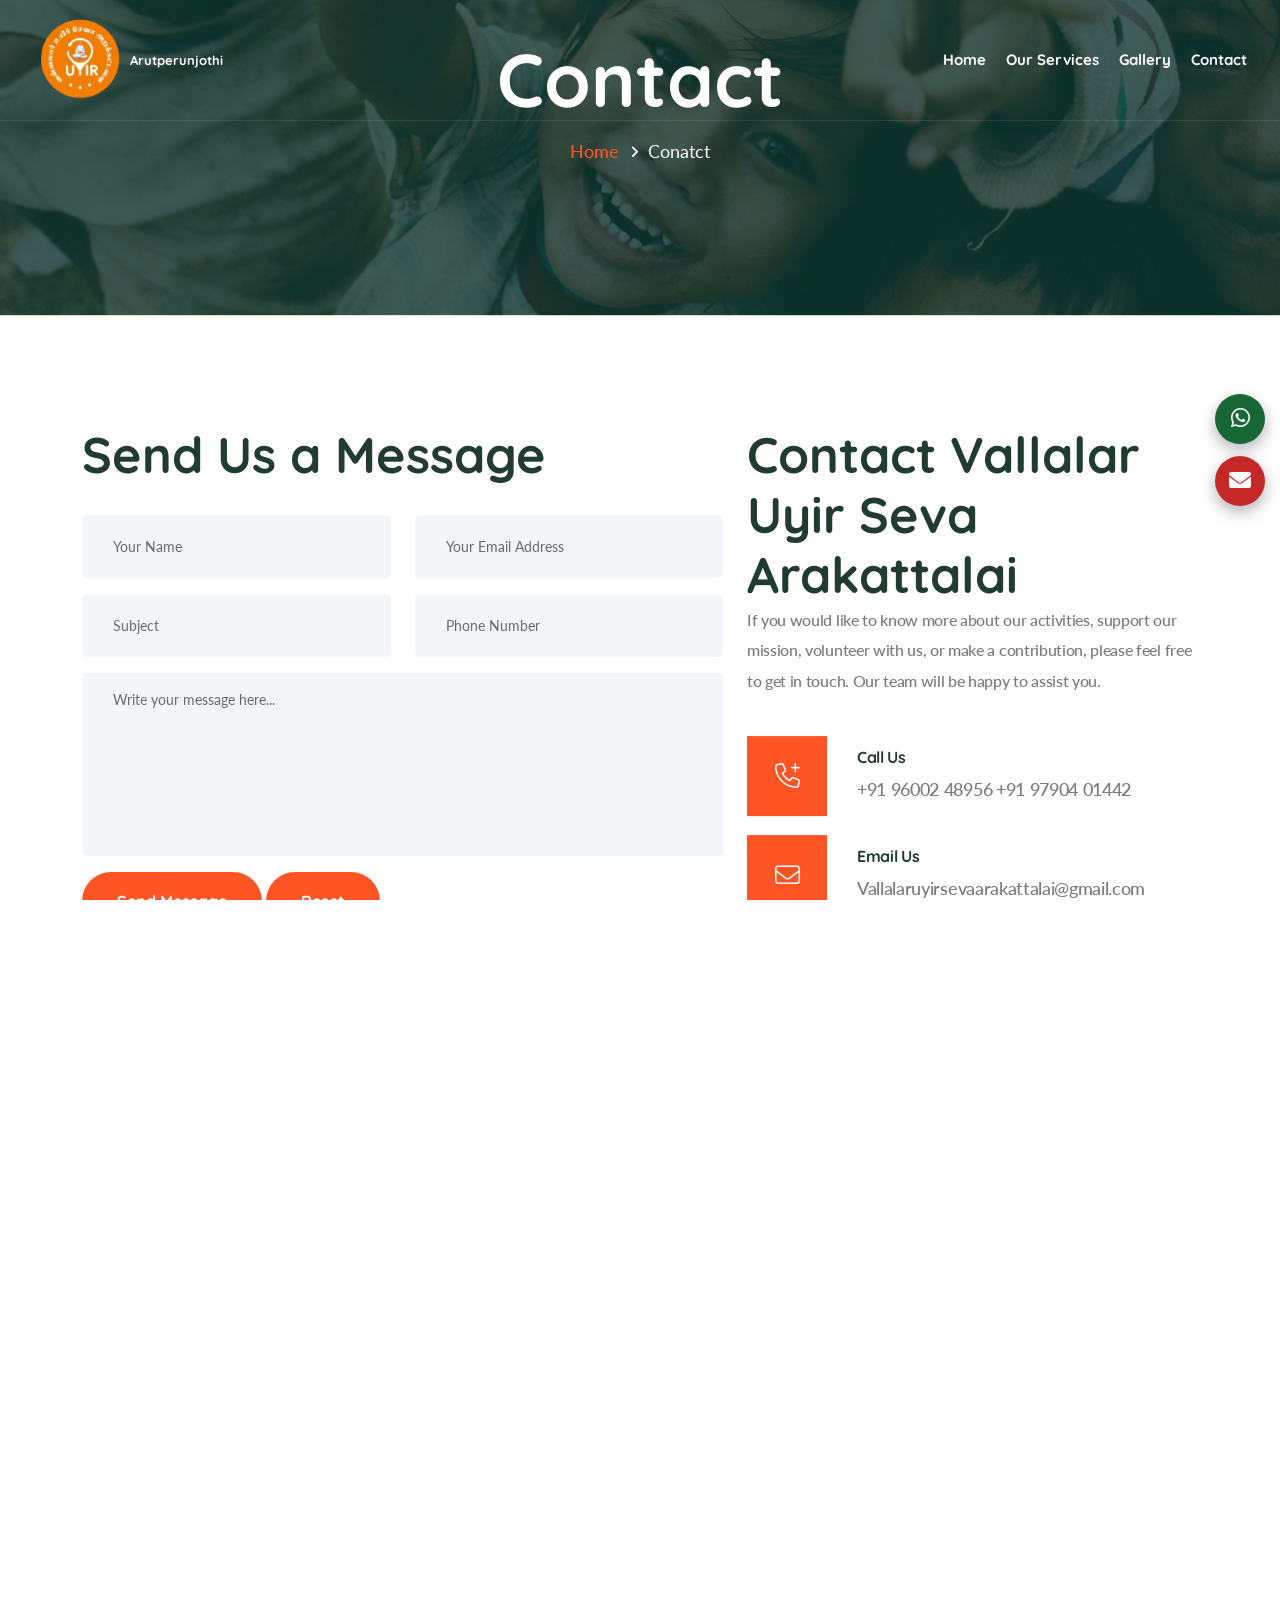
==== commit 8b7c7e45: "After 2nd correction" ====
--- a/contact.html
+++ b/contact.html
@@ -19,6 +19,22 @@
 </head>
 
 <style>
+  .logo-flex{
+  display:flex;
+  align-items:center;
+  gap:px;
+  text-decoration:none;
+}
+
+.logo-flex img{
+  height:100px;
+}
+
+.logo-flex h6{
+  margin:0;
+  font-size:13px;
+ 
+}
  .floating-contact {
   position: fixed;
   right: 15px;
@@ -166,24 +182,27 @@
       <!-- Header Lower -->
       <div class="header-lower">
         <!-- Main box -->
-        <div class="main-box" >
-          <div class="logo">
-            <a href="index.html"><img src="images/logo1.png" style="height: 100px;" alt=""></a>
+        <div class="main-box">
+          <div class="logo" >
+            <a href="index.html" class="logo-flex">
+              <img src="images/logo1.png" style="height: 100px;" alt="">
+                <h6 style="color: white;">Arutperunjothi</h6>
+</a>
           </div>
           <!--Nav Box-->
-          <div class="nav-outer" >
+          <div class="nav-outer">
              <nav class="nav main-menu">
-              <ul class="navigation"style="margin-left: 700px;">
+              <ul class="navigation" style="margin-left: 570px;">
                 <li class="dropdown current">
                   <a href="index.html">Home</a>
                  
                 </li>
-                <li><a href="services.html">Our Services</a></li>
+                <li class="current"><a href="services.html">Our Services</a></li>
                
                <li><a href="gallery.html">Gallery</a></li>
                
                
-                <li class="current"><a href="contact.html">Contact</a></li>
+                <li><a href="contact.html">Contact</a></li>
               </ul>
             </nav>
 
@@ -279,8 +298,10 @@
           <div class="inner-container">
             <!--Logo-->
             <div class="logo">
-              <a href="index.html"><img src="images/logo1.png" alt="img"></a>
-            </div>
+<a href="index.html" class="logo-flex">
+    <img src="images/logo1.png" alt="img">
+    <h6>Arutperunjothi</h6>
+  </a>            </div>
 
             <!--Right Col-->
             <div class="nav-outer">
--- a/css/style.css
+++ b/css/style.css
@@ -2811,7 +2811,7 @@
 }
 @media (max-width: 991.98px) {
   .header-1 {
-    background-color: var(--theme-color1);
+    background-color: rgb(240, 240, 240);
   }
 }
 .header-1 .mobile-nav-toggler {
@@ -3546,7 +3546,7 @@
   .main-header .logo img, .sticky-header .main-header .logo img {
     width: auto;
     max-width: none;
-    max-height: 80px;
+    max-height: 110px;
   }
   .main-header .main-box .nav-outer {
     width: auto;
@@ -3571,6 +3571,7 @@
     min-width: auto;
     margin-right: 0px;
     max-width: 140px;
+    
   }
   .main-header .header-lower .logo-box .logo img {
     max-width: 140px;
@@ -7960,8 +7961,8 @@
   border-radius: 10px;
   height: 100%;
   width: 100%;
-  -o-object-fit: cover;
-     object-fit: cover;
+  /* -o-object-fit: cover;
+     object-fit: cover; */
   position: absolute;
   top: 0;
   left: 0;
